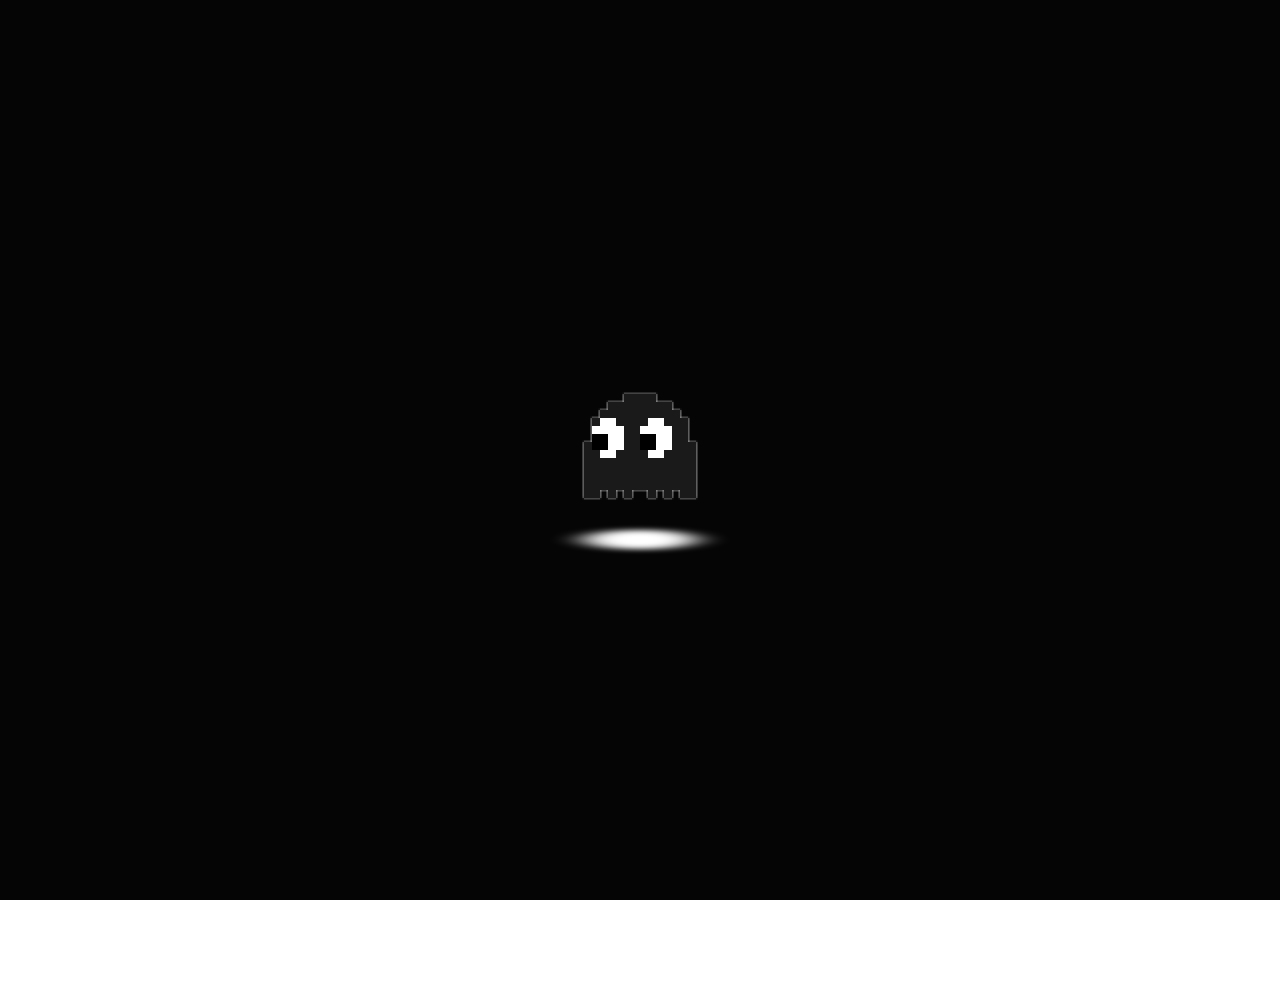
==== index.html @ 2ff41d87 "adding tech stack" ====
<!DOCTYPE html>
<html lang="en">
<head>
    <meta charset="UTF-8">
    <meta name="viewport" content="width=device-width, initial-scale=1.0">
    <title>Mu Zia | Aan Rozy</title>
    <script src="https://cdn.tailwindcss.com"></script>
    <link rel="stylesheet" href="https://cdnjs.cloudflare.com/ajax/libs/font-awesome/6.4.0/css/all.min.css">
    <link rel="stylesheet" href="styles.css" />
</head>
<body class="min-h-screen">
    <!-- Global Background -->
    <div class="global-bg">
        <div class="particles" id="particles"></div>
    </div>

    <!-- Loading Screen -->
    <div class="loading-overlay" id="loading-overlay">
        <div class="loading-content">
            <!-- <div class="loading-circle"></div>
            <div class="loading-circle"></div>
            <div class="loading-circle"></div>
            <div class="loading-logo">EXCUSME??</div> -->
            <!-- From Uiverse.io by BlackisPlay --> 
            <div id="ghost">
                <div id="gray">
                <div id="pupil"></div>
                <div id="pupil1"></div>
                <div id="eye"></div>
                <div id="eye1"></div>
                <div id="top0"></div>
                <div id="top1"></div>
                <div id="top2"></div>
                <div id="top3"></div>
                <div id="top4"></div>
                <div id="st0"></div>
                <div id="st1"></div>
                <div id="st2"></div>
                <div id="st3"></div>
                <div id="st4"></div>
                <div id="st5"></div>
                <div id="an1"></div>
                <div id="an2"></div>
                <div id="an3"></div>
                <div id="an4"></div>
                <div id="an5"></div>
                <div id="an6"></div>
                <div id="an7"></div>
                <div id="an8"></div>
                <div id="an9"></div>
                <div id="an10"></div>
                <div id="an11"></div>
                <div id="an12"></div>
                <div id="an13"></div>
                <div id="an14"></div>
                <div id="an15"></div>
                <div id="an16"></div>
                <div id="an17"></div>
                <div id="an18"></div>
                </div>
                <div id="shadow"></div>
            </div>  
        </div>
    </div>

    <!-- Navigation -->
    <nav class="fixed w-full z-50 bg-black/80 backdrop-blur-sm border-b border-white/10">
        <div class="container mx-auto px-6 py-4 flex justify-between items-center">
            <a href="#" class="text-2xl font-bold logo-gradient">MU<span class="text-white/70">ZIA</span></a>
            <div class="hidden md:flex space-x-8">
                <a href="#" class="nav-link" data-section="home">Home</a>
                <a href="#" class="nav-link" data-section="about">About</a>
                <a href="#" class="nav-link" data-section="projects">Projects</a>
                <a href="#" class="nav-link" data-section="contact">Contact</a>
            </div>
            <button class="md:hidden focus:outline-none text-white" id="mobile-menu-button">
                <i class="fas fa-bars text-xl"></i>
            </button>
        </div>
        <!-- Mobile menu -->
        <div class="md:hidden hidden bg-black/90 w-full py-4 border-b border-white/10" id="mobile-menu">
            <div class="container mx-auto px-6 flex flex-col space-y-4">
                <a href="#" class="nav-link" data-section="home">Home</a>
                <a href="#" class="nav-link" data-section="about">About</a>
                <a href="#" class="nav-link" data-section="projects">Projects</a>
                <a href="#" class="nav-link" data-section="contact">Contact</a>
            </div>
        </div>
    </nav>

    <!-- Scroll indicator -->
    <div class="scroll-indicator hidden md:flex" id="scroll-indicator">
        <div class="scroll-dot active" data-section="home"></div>
        <div class="scroll-dot" data-section="about"></div>
        <div class="scroll-dot" data-section="projects"></div>
        <div class="scroll-dot" data-section="contact"></div>
    </div>

    <!-- Page Container -->
    <div class="page-container" id="page-container">
        <div class="page-wrapper" id="page-wrapper">
            <!-- Home Section -->
            <section id="home" class="py-20 flex items-center justify-center relative overflow-hidden">
                <div class="container mx-auto px-6 z-10">
                    <div class="glow-border glow-card max-w-3xl mx-auto p-8 md:p-12 bg-black/30 backdrop-blur-sm border border-white/10">
                        <div class="fade-in">
                            <h1 class="text-4xl md:text-6xl font-bold mb-4 text-accent">Hello, I'm <span class="logo-gradient">Muzia</span></h1>
                            <h2 class="text-2xl md:text-3xl text-white/70 mb-6">Fullstack Developer</h2>
                            <p class="text-white/70 mb-8 leading-relaxed">
                                I create minimalist, functional websites with a focus on user experience and clean code. 
                                Let's build something amazing together.
                            </p>
                            <div class="flex flex-col md:flex-row md:items-center gap-4">
                                <div class="flex flex-col sm:flex-row gap-4">
                                    <a href="#" class="px-6 py-3 btn-primary font-medium rounded-full text-center" data-section="projects">
                                        View My Work
                                    </a>
                                    <a href="#" class="px-6 py-3 btn-outline font-medium rounded-full text-center" data-section="contact">
                                        Contact Me
                                    </a>
                                </div>
                                
                                <!-- <div class="flex justify-center md:justify-start gap-4 mt-4 md:mt-0">
                                    <a href="https://github.com/aanrozy" class="p-3 text-white/70 hover:text-accent transition duration-300">
                                        <i class="fab fa-github"></i>
                                    </a>
                                    <a href="https://www.linkedin.com/in/aanrozy/" class="p-3 text-white/70 hover:text-accent transition duration-300">
                                        <i class="fab fa-linkedin-in"></i>
                                    </a>
                                    <a href="https://wa.me/6285155043270" class="p-3 text-white/70 hover:text-accent transition duration-300">
                                        <i class="fab fa-whatsapp"></i>
                                    </a>
                                    <a href="https://www.instagram.com/aanrozy" class="p-3 text-white/70 hover:text-accent transition duration-300">
                                        <i class="fab fa-instagram"></i>
                                    </a>
                                </div> -->
                            </div>
                        </div>
                    </div>
                </div>
                
                <div class="absolute bottom-10 left-1/2 transform -translate-x-1/2 animate-bounce hidden md:flex">
                    <a href="#" class="text-white/70 hover:text-accent transition duration-300" data-section="about">
                        <i class="fas fa-chevron-down text-2xl"></i>
                    </a>
                </div>
            </section>

            <!-- About Section -->
            <section id="about" class="py-20 md:flex items-center justify-center relative overflow-hidden">
                <div class="container mx-auto px-6">
                    <div class="max-w-4xl mx-auto">
                        <h2 class="text-3xl md:text-4xl font-bold mb-12 text-center fade-in text-accent">About <span class="logo-gradient">Me</span></h2>
                        
                        <div class="flex flex-col md:flex-row items-center gap-12">
                            <div class="w-full md:w-1/3 fade-in">
                                <div class="glow-border glow-card p-1">
                                    <img src="https://i.pinimg.com/736x/8d/9d/74/8d9d742d2774a7406a4efe83ac8bd7c8.jpg" 
                                         alt="Profile" class="w-full h-auto rounded-lg grayscale contrast-110 brightness-90">
                                </div>
                            </div>
                            
                            <div class="w-full md:w-2/3 fade-in">
                                <h3 class="text-2xl font-semibold mb-4 text-accent">Who I Am</h3>
                                <p class="text-white/70 mb-6 leading-relaxed">
                                    I'm a passionate fullstack developer with over 5 years of experience creating modern, responsive websites 
                                    and web applications. My journey in tech started when I built my first website at 16, and I've been 
                                    hooked ever since.
                                </p>
                                
                                <div class="mb-6">
                                    <h4 class="text-xl font-medium mb-3 text-accent">Tech Stack & Tools</h4>
                                    <div class="flex flex-wrap gap-2">
                                        <span class="px-3 py-1 bg-black/50 rounded-full text-sm border border-white/10 text-white/80">Next.js</span>
                                        <span class="px-3 py-1 bg-black/50 rounded-full text-sm border border-white/10 text-white/80">Livewire</span>
                                        <span class="px-3 py-1 bg-black/50 rounded-full text-sm border border-white/10 text-white/80">Tailwind</span>
                                        <span class="px-3 py-1 bg-black/50 rounded-full text-sm border border-white/10 text-white/80">Bootstrap</span>
                                        <span class="px-3 py-1 bg-black/50 rounded-full text-sm border border-white/10 text-white/80">Sveltekit</span>

                                        <span class="px-3 py-1 bg-black/50 rounded-full text-sm border border-white/10 text-white/80">Nest.js</span>
                                        <span class="px-3 py-1 bg-black/50 rounded-full text-sm border border-white/10 text-white/80">Express.js</span>
                                        <span class="px-3 py-1 bg-black/50 rounded-full text-sm border border-white/10 text-white/80">Laravel</span>
                                        <span class="px-3 py-1 bg-black/50 rounded-full text-sm border border-white/10 text-white/80">Strapi</span>
                                        <span class="px-3 py-1 bg-black/50 rounded-full text-sm border border-white/10 text-white/80">Svelte</span>

                                        <span class="px-3 py-1 bg-black/50 rounded-full text-sm border border-white/10 text-white/80">MongoDB</span>
                                        <span class="px-3 py-1 bg-black/50 rounded-full text-sm border border-white/10 text-white/80">PostgreSQL</span>
                                        <span class="px-3 py-1 bg-black/50 rounded-full text-sm border border-white/10 text-white/80">MySQL</span>
                                        <span class="px-3 py-1 bg-black/50 rounded-full text-sm border border-white/10 text-white/80">Redis</span>

                                        <span class="px-3 py-1 bg-black/50 rounded-full text-sm border border-white/10 text-white/80">Docker</span>

                                        <span class="px-3 py-1 bg-black/50 rounded-full text-sm border border-white/10 text-white/80">HiveMQ</span>
                                        <span class="px-3 py-1 bg-black/50 rounded-full text-sm border border-white/10 text-white/80">Mosquitto</span>
                                        <span class="px-3 py-1 bg-black/50 rounded-full text-sm border border-white/10 text-white/80">Socket.IO</span>

                                        <span class="px-3 py-1 bg-black/50 rounded-full text-sm border border-white/10 text-white/80">Postman</span>
                                        <span class="px-3 py-1 bg-black/50 rounded-full text-sm border border-white/10 text-white/80">Swagger</span>

                                        <span class="px-3 py-1 bg-black/50 rounded-full text-sm border border-white/10 text-white/80">WordPress</span>
                                    </div>
                                </div>
                                
                                <div>
                                    <h4 class="text-xl font-medium mb-3 text-accent">My Approach</h4>
                                    <p class="text-white/70 leading-relaxed">
                                        I believe in clean, semantic code and thoughtful design. Every project is an opportunity 
                                        to solve problems creatively while delivering exceptional user experiences. I'm constantly 
                                        learning and adapting to new technologies to stay at the forefront of web development.
                                    </p>
                                </div>
                            </div>
                        </div>
                    </div>
                </div>
                <div class="absolute bottom-10 left-1/2 transform -translate-x-1/2 animate-bounce hidden md:flex">
                    <a href="#" class="text-white/70 hover:text-accent transition duration-300" data-section="projects">
                        <i class="fas fa-chevron-down text-2xl"></i>
                    </a>
                </div>
            </section>

            <!-- Projects Section -->
            <section id="projects" class="py-20 md:flex items-center justify-center relative overflow-hidden">
                <div class="container mx-auto px-6">
                    <h2 class="text-3xl md:text-4xl font-bold mb-4 text-center fade-in text-accent">My <span class="logo-gradient">Projects</span></h2>
                    <p class="text-white/70 max-w-2xl mx-auto mb-12 text-center fade-in">
                        Here are some of my recent works. Each project was carefully crafted to solve specific problems 
                        while maintaining minimalist design and excellent performance.
                    </p>
                    
                    <div class="grid grid-cols-1 md:grid-cols-2 lg:grid-cols-3 gap-8">
                        <!-- Project 1 -->
                        <div class="fade-in project-card">
                            <div class="glow-border glow-card h-full bg-black/50 rounded-xl overflow-hidden border border-white/10">
                                <div class="p-6">
                                    <div class="flex justify-between items-start mb-4">
                                        <div>
                                            <h3 class="text-xl font-semibold mb-1 text-accent">LMS Boarding Scholl </h3>
                                            <span class="text-white/70 text-sm">Next.js, Nest.js, MongoDB</span>
                                        </div>
                                        <div class="text-white/70 hover:text-accent transition duration-300">
                                            <i class="fas fa-external-link-alt"></i>
                                        </div>
                                    </div>
                                    <p class="text-white/70 mb-4">
                                        An online learning system for boarding schools with features like course management, product checkout, and secure student transactions.
                                    </p>
                                    <div class="flex flex-wrap gap-2">
                                        <span class="px-2 py-1 bg-black/50 rounded-full text-xs border border-white/10 text-white/70">Next.js</span>
                                        <span class="px-2 py-1 bg-black/50 rounded-full text-xs border border-white/10 text-white/70">Nest.js</span>
                                        <span class="px-2 py-1 bg-black/50 rounded-full text-xs border border-white/10 text-white/70">MongoDB</span>
                                        <span class="px-2 py-1 bg-black/50 rounded-full text-xs border border-white/10 text-white/70">Xendit</span>
                                    </div>
                                </div>
                            </div>
                        </div>
                        
                        <!-- Project 2 -->
                        <div class="fade-in project-card" onclick="window.open('https://araclips.vercel.app', '_blank')">
                            <div class="glow-border glow-card h-full bg-black/50 rounded-xl overflow-hidden border border-white/10">
                                <div class="p-6">
                                    <div class="flex justify-between items-start mb-4">
                                        <div>
                                            <h3 class="text-xl font-semibold mb-1 text-accent">Short Video App</h3>
                                            <span class="text-white/70 text-sm">Next.js, Nest.js</span>
                                        </div>
                                        <div class="text-white/70 hover:text-accent transition duration-300">
                                            <i class="fas fa-external-link-alt"></i>
                                        </div>
                                    </div>
                                    <p class="text-white/70 mb-4">
                                        A short video platform similar to TikTok where users can upload, explore, and engage with creative vertical videos in a social feed.
                                    </p>
                                    <div class="flex flex-wrap gap-2">
                                        <span class="px-2 py-1 bg-black/50 rounded-full text-xs border border-white/10 text-white/70">Next.js</span>
                                        <span class="px-2 py-1 bg-black/50 rounded-full text-xs border border-white/10 text-white/70">Nest.js</span>
                                        <span class="px-2 py-1 bg-black/50 rounded-full text-xs border border-white/10 text-white/70">MongoDB</span>
                                        <span class="px-2 py-1 bg-black/50 rounded-full text-xs border border-white/10 text-white/70">Postgre</span>
                                        <span class="px-2 py-1 bg-black/50 rounded-full text-xs border border-white/10 text-white/70">Cloudinary</span>
                                    </div>
                                </div>
                            </div>
                        </div>
                        
                        <!-- Project 3 -->
                        <div class="fade-in project-card">
                            <div class="glow-border glow-card h-full bg-black/50 rounded-xl overflow-hidden border border-white/10">
                                <div class="p-6">
                                    <div class="flex justify-between items-start mb-4">
                                        <div>
                                            <h3 class="text-xl font-semibold mb-1 text-accent">LMS Malang University</h3>
                                            <span class="text-white/70 text-sm">MERN STACK</span>
                                        </div>
                                        <div class="text-white/70 hover:text-accent transition duration-300">
                                            <i class="fas fa-external-link-alt"></i>
                                        </div>
                                    </div>
                                    <p class="text-white/70 mb-4">
                                        An academic productivity tool for universities with real-time task tracking, project categorization, and collaboration features.
                                    </p>
                                    <div class="flex flex-wrap gap-2">
                                        <span class="px-2 py-1 bg-black/50 rounded-full text-xs border border-white/10 text-white/70">React</span>
                                        <span class="px-2 py-1 bg-black/50 rounded-full text-xs border border-white/10 text-white/70">Express</span>
                                        <span class="px-2 py-1 bg-black/50 rounded-full text-xs border border-white/10 text-white/70">MongoDB</span>
                                        <span class="px-2 py-1 bg-black/50 rounded-full text-xs border border-white/10 text-white/70">Node.js</span>
                                    </div>
                                </div>
                            </div>
                        </div>
                        
                        <!-- Project 4 -->
                        <div class="fade-in project-card" onclick="window.open('https://aranet.vercel.app', '_blank')">
                            <div class="glow-border glow-card h-full bg-black/50 rounded-xl overflow-hidden border border-white/10">
                                <div class="p-6">
                                    <div class="flex justify-between items-start mb-4">
                                        <div>
                                            <h3 class="text-xl font-semibold mb-1 text-accent">Anonymous Chatroom</h3>
                                            <span class="text-white/70 text-sm">Next.js, Express</span>
                                        </div>
                                        <div class="text-white/70 hover:text-accent transition duration-300">
                                            <i class="fas fa-external-link-alt"></i>
                                        </div>
                                    </div>
                                    <p class="text-white/70 mb-4">
                                        A simple chat app where users can join topic-based group chats anonymously, enabling open and real-time discussions with no accounts.
                                    </p>
                                    <div class="flex flex-wrap gap-2">
                                        <span class="px-2 py-1 bg-black/50 rounded-full text-xs border border-white/10 text-white/70">Next.js</span>
                                        <span class="px-2 py-1 bg-black/50 rounded-full text-xs border border-white/10 text-white/70">Express</span>
                                        <span class="px-2 py-1 bg-black/50 rounded-full text-xs border border-white/10 text-white/70">Redis</span>
                                        <span class="px-2 py-1 bg-black/50 rounded-full text-xs border border-white/10 text-white/70">Socket.io</span>
                                    </div>
                                </div>
                            </div>
                        </div>
                        
                        <!-- Project 5 -->
                        <div class="fade-in project-card" onclick="window.open('https://caravanhua.vercel.app/comic', '_blank')">
                            <div class="glow-border glow-card h-full bg-black/50 rounded-xl overflow-hidden border border-white/10">
                                <div class="p-6">
                                    <div class="flex justify-between items-start mb-4">
                                        <div>
                                            <h3 class="text-xl font-semibold mb-1 text-accent">Comic & Novel Reader</h3>
                                            <span class="text-white/70 text-sm">Next.js, Strapi</span>
                                        </div>
                                        <div class="text-white/70 hover:text-accent transition duration-300">
                                            <i class="fas fa-external-link-alt"></i>
                                        </div>
                                    </div>
                                    <p class="text-white/70 mb-4">
                                        A digital reading app for manga and novels with features like bookmarking, genre browsing, and seamless reading progress sync.
                                    </p>
                                    <div class="flex flex-wrap gap-2">
                                        <span class="px-2 py-1 bg-black/50 rounded-full text-xs border border-white/10 text-white/70">Next.js</span>
                                        <span class="px-2 py-1 bg-black/50 rounded-full text-xs border border-white/10 text-white/70">Strapi</span>
                                        <span class="px-2 py-1 bg-black/50 rounded-full text-xs border border-white/10 text-white/70">Postgre</span>
                                    </div>
                                </div>
                            </div>
                        </div>
                        
                        <!-- Project 6 -->
                        <div class="fade-in project-card" onclick="window.open('https://play.google.com/store/apps/details?id=com.zonamediagroup.zonamahasiswa&hl=id', '_blank')">
                            <div class="glow-border glow-card h-full bg-black/50 rounded-xl overflow-hidden border border-white/10">
                                <div class="p-6">
                                    <div class="flex justify-between items-start mb-4">
                                        <div>
                                            <h3 class="text-xl font-semibold mb-1 text-accent">News & Social Media App</h3>
                                            <span class="text-white/70 text-sm">Flutter, Laravel</span>
                                        </div>
                                        <div class="text-white/70 hover:text-accent transition duration-300">
                                            <i class="fas fa-external-link-alt"></i>
                                        </div>
                                    </div>
                                    <p class="text-white/70 mb-4">
                                        A mobile app that combines news articles and social media, letting users read, share posts, follow others, and interact in a feed.
                                    </p>
                                    <div class="flex flex-wrap gap-2">
                                        <span class="px-2 py-1 bg-black/50 rounded-full text-xs border border-white/10 text-white/70">Flutter</span>
                                        <span class="px-2 py-1 bg-black/50 rounded-full text-xs border border-white/10 text-white/70">Laravel</span>
                                        <span class="px-2 py-1 bg-black/50 rounded-full text-xs border border-white/10 text-white/70">Liverwire</span>
                                        <span class="px-2 py-1 bg-black/50 rounded-full text-xs border border-white/10 text-white/70">MySql</span>
                                    </div>
                                </div>
                            </div>
                        </div>
                    </div>
                </div>
                <div class="absolute bottom-10 left-1/2 transform -translate-x-1/2 animate-bounce hidden md:flex">
                    <a href="#" class="text-white/70 hover:text-accent transition duration-300" data-section="contact">
                        <i class="fas fa-chevron-down text-2xl"></i>
                    </a>
                </div>
            </section>

            <!-- Contact Section -->
            <section id="contact" class="py-20 md:flex items-center justify-center relative overflow-hidden">
                <div class="container mx-auto px-6">
                    <div class="max-w-4xl mx-auto">
                        <h2 class="text-3xl md:text-4xl font-bold mb-4 text-center fade-in text-accent">Get In <span class="logo-gradient">Touch</span></h2>
                        <p class="text-white/70 max-w-2xl mx-auto mb-12 text-center fade-in">
                            Have a project in mind or want to discuss potential opportunities? 
                            Feel free to reach out—I'd love to hear from you!
                        </p>
                        
                        <div class="flex flex-col md:flex-row gap-12">
                            <div class="w-full md:w-1/2 fade-in">
                                <div class="glow-border glow-card p-8 bg-black/50 rounded-lg border border-white/10">
                                    <h3 class="text-xl font-semibold mb-6 text-accent">Contact Information</h3>
                                    
                                    <div class="space-y-6">
                                        <div class="flex items-start">
                                            <div class="text-white/70 mr-4 mt-1 hover:text-accent transition duration-300">
                                                <i class="fas fa-envelope"></i>
                                            </div>
                                            <div>
                                                <h4 class="font-medium text-accent">Email</h4>
                                                <p class="text-white/70">aanrozy@gmail.com</p>
                                            </div>
                                        </div>
                                        
                                        <div class="flex items-start">
                                            <div class="text-white/70 mr-4 mt-1 hover:text-accent transition duration-300">
                                                <i class="fas fa-phone-alt"></i>
                                            </div>
                                            <div>
                                                <h4 class="font-medium text-accent">Phone</h4>
                                                <p class="text-white/70">+62 851 5504 3270</p>
                                            </div>
                                        </div>
                                        
                                        <div class="flex items-start">
                                            <div class="text-white/70 mr-4 mt-1 hover:text-accent transition duration-300">
                                                <i class="fas fa-map-marker-alt"></i>
                                            </div>
                                            <div>
                                                <h4 class="font-medium text-accent">Base</h4>
                                                <p class="text-white/70">Malang</p>
                                            </div>
                                        </div>
                                    </div>
                                    
                                    <div class="mt-8">
                                        <h4 class="font-medium text-accent mb-4">Follow Me</h4>
                                        <div class="flex space-x-4">
                                            <a href="https://github.com/aanrozy" class="text-white/70 hover:text-accent transition duration-300">
                                                <i class="fab fa-github text-xl"></i>
                                            </a>
                                            <a href="https://www.linkedin.com/in/aanrozy/" class="text-white/70 hover:text-accent transition duration-300">
                                                <i class="fab fa-linkedin-in text-xl"></i>
                                            </a>
                                            <a href="https://wa.me/6285155043270" class="text-white/70 hover:text-accent transition duration-300">
                                                <i class="fab fa-whatsapp text-xl"></i>
                                            </a>
                                            <a href="https://www.instagram.com/aanrozy" class="text-white/70 hover:text-accent transition duration-300">
                                                <i class="fab fa-instagram text-xl"></i>
                                            </a>
                                        </div>
                                    </div>
                                </div>
                            </div>
                            
                            <div class="w-full md:w-1/2 fade-in">
                                <div class="glow-border glow-card p-8 bg-black/50 rounded-lg border border-white/10">
                                    <h3 class="text-xl font-semibold mb-6 text-accent">Send Me a Message</h3>
                                    
                                    <form>                                        
                                        <div class="mb-6">
                                            <input type="text" id="subject" class="w-full px-4 py-3 contact-input rounded-lg focus:outline-none" placeholder="Subject">
                                        </div>
                                        
                                        <div class="mb-6">
                                            <textarea id="message" rows="5" class="w-full px-4 py-3 contact-input rounded-lg focus:outline-none" placeholder="Your Message"></textarea>
                                        </div>
                                        
                                        <button type="submit" class="w-full px-6 py-3 btn-primary font-medium rounded-lg">
                                            Send Message
                                        </button>
                                    </form>
                                </div>
                            </div>
                        </div>
                    </div>
                </div>
            </section>
        </div>
    </div>
    <script src="scripts.js" defer></script>
</body>
</html>
---- styles.css ----
@import url('https://fonts.googleapis.com/css2?family=Inter:wght@300;400;500;600;700&display=swap');

:root {
    --bg-dark: #050505;
    --bg-darker: #030303;
    --accent-white: rgba(255, 255, 255, 0.95);
    --accent-glow: rgba(255, 255, 255, 0.5);
    --glow-color: rgba(255, 255, 255, 0.8);
}

/* Global Background */
.global-bg {
    position: fixed;
    top: 0;
    left: 0;
    width: 100%;
    height: 100%;
    z-index: -1;
    background: var(--bg-dark);
    overflow: hidden;
}

/* Particle Background */
.particles {
    position: absolute;
    top: 0;
    left: 0;
    width: 100%;
    height: 100%;
    background: radial-gradient(circle at 50% 50%, 
        rgba(255, 255, 255, 0.03) 0%, 
        transparent 70%);
}

.particle {
    position: absolute;
    background-color: rgba(255, 255, 255, 0.35);
    border-radius: 50%;
    pointer-events: none;
}

body {
    font-family: 'Inter', sans-serif;
    color: #e5e5e5;
    background-color: transparent;
    overflow: hidden;
    height: 100vh;
}

.page-container {
    position: relative;
    width: 100%;
    height: 100vh;
    overflow: hidden;
}

.page-wrapper {
    position: absolute;
    top: 0;
    left: 0;
    width: 100%;
    height: 100%;
    transition: transform 0.7s cubic-bezier(0.645, 0.045, 0.355, 1);
}

section {
    width: 100%;
    height: 100vh;
    position: relative;
    overflow-y: auto;
    padding-top: 80px;
    box-sizing: border-box;
}

/* Ultra bright white accents */
.text-accent {
    color: var(--accent-white);
}

.border-accent {
    border-color: var(--accent-white);
}

/* Glowing card effect */
.glow-card {
    position: relative;
    border-radius: 0.75rem;
    overflow: hidden;
    background: rgba(15, 15, 15, 0.7);
    transition: all 0.3s ease;
}

.glow-card:hover {
    box-shadow: 0 0 15px 5px rgba(255, 255, 255, 0.1);
}

.glow-card::before {
    content: '';
    position: absolute;
    top: 0;
    left: 0;
    right: 0;
    bottom: 0;
    border-radius: 0.75rem;
    padding: 1px;
    background: linear-gradient(135deg, 
        rgba(255, 255, 255, 0) 0%, 
        var(--accent-glow) 50%, 
        rgba(255, 255, 255, 0) 100%);
    -webkit-mask: 
        linear-gradient(#fff 0 0) content-box, 
        linear-gradient(#fff 0 0);
    -webkit-mask-composite: xor;
    mask-composite: exclude;
    z-index: -1;
    opacity: 0;
    transition: opacity 0.3s ease;
}

.glow-card:hover::before {
    opacity: 1;
}

/* Section divider */
.divider {
    width: 100%;
    height: 1px;
    background: linear-gradient(90deg, 
        rgba(255, 255, 255, 0) 0%, 
        rgba(255, 255, 255, 0.3) 50%, 
        rgba(255, 255, 255, 0) 100%);
    margin: 4rem 0;
}

/* Navigation */
.nav-link {
    position: relative;
    color: rgba(255, 255, 255, 0.7);
    transition: color 0.3s ease;
}

.nav-link:hover {
    color: var(--accent-white);
}

.nav-link::after {
    content: '';
    position: absolute;
    bottom: -5px;
    left: 0;
    width: 0;
    height: 1px;
    background-color: var(--accent-white);
    transition: width 0.3s ease;
}

.nav-link:hover::after {
    width: 100%;
}

/* Buttons */
.btn-primary {
    background-color: var(--accent-white);
    color: var(--bg-dark);
    transition: all 0.3s ease;
    font-weight: 500;
}

.btn-primary:hover {
    transform: translateY(-2px);
    box-shadow: 0 5px 15px rgba(255, 255, 255, 0.2);
}

.btn-outline {
    border: 1px solid var(--accent-white);
    color: var(--accent-white);
    transition: all 0.3s ease;
}

.btn-outline:hover {
    background-color: rgba(255, 255, 255, 0.1);
    transform: translateY(-2px);
}

/* Custom scrollbar */
::-webkit-scrollbar {
    width: 6px;
}

::-webkit-scrollbar-track {
    background: var(--bg-darker);
}

::-webkit-scrollbar-thumb {
    background: rgba(255, 255, 255, 0.4);
    border-radius: 3px;
}

::-webkit-scrollbar-thumb:hover {
    background: rgba(255, 255, 255, 0.6);
}

/* Hero background */
.hero-bg {
    position: relative;
    overflow: hidden;
}

/* Fade-in animation */
.fade-in {
    opacity: 0;
    transform: translateY(20px);
    transition: opacity 0.6s ease-out, transform 0.6s ease-out;
}

.fade-in.visible {
    opacity: 1;
    transform: translateY(0);
}

/* Project card hover effect */
.project-card {
    transition: transform 0.3s ease;
}

.project-card:hover {
    transform: translateY(-5px);
}

/* Contact form input styling */
.contact-input {
    background-color: rgba(255, 255, 255, 0.03);
    border: 1px solid rgba(255, 255, 255, 0.1);
    transition: all 0.3s ease;
    color: var(--accent-white);
}

.contact-input:focus {
    outline: none;
    border-color: rgba(255, 255, 255, 0.3);
    background-color: rgba(255, 255, 255, 0.05);
}

/* Logo text gradient */
.logo-gradient {
    background: linear-gradient(90deg, #fff, #aaa);
    -webkit-background-clip: text;
    background-clip: text;
    color: transparent;
}

/* Glow Border Loading Animation */
.glow-border {
    position: relative;
    border-radius: 0.75rem;
    overflow: hidden;
}

.glow-border::before {
    content: '';
    position: absolute;
    top: 0;
    left: 0;
    right: 0;
    bottom: 0;
    border-radius: 0.75rem;
    padding: 2px;
    background: linear-gradient(
        90deg,
        transparent,
        var(--glow-color),
        transparent
    );
    background-size: 200% 100%;
    animation: glowMove 2s linear infinite;
    -webkit-mask: 
        linear-gradient(#fff 0 0) content-box, 
        linear-gradient(#fff 0 0);
    -webkit-mask-composite: xor;
    mask-composite: exclude;
    z-index: -1;
}

@keyframes glowMove {
    0% {
        background-position: 100% 0;
    }
    100% {
        background-position: -100% 0;
    }
}

/* Scroll indicator */
.scroll-indicator {
    position: fixed;
    right: 30px;
    top: 50%;
    transform: translateY(-50%);
    z-index: 100;
    display: flex;
    flex-direction: column;
    align-items: center;
    gap: 10px;
}

.scroll-dot {
    width: 10px;
    height: 10px;
    border-radius: 50%;
    background-color: rgba(255, 255, 255, 0.3);
    transition: all 0.3s ease;
    cursor: pointer;
}

.scroll-dot.active {
    background-color: var(--accent-white);
    transform: scale(1.3);
}

/* Loading overlay */
.loading-overlay {
    position: fixed;
    top: 0;
    left: 0;
    width: 100%;
    height: 100%;
    background-color: var(--bg-dark);
    display: flex;
    flex-direction: column;
    justify-content: center;
    align-items: center;
    z-index: 9999;
    transition: opacity 0.5s ease-out;
}

.loading-content {
    width: 200px;
    height: 200px;
    position: relative;
    display: flex;
    justify-content: center;
    align-items: center;
}

.loading-logo {
    font-size: 2rem;
    font-weight: bold;
    background: linear-gradient(90deg, #fff, #aaa);
    -webkit-background-clip: text;
    background-clip: text;
    color: transparent;
}

.loading-circle {
    position: absolute;
    width: 100%;
    height: 100%;
    border-radius: 50%;
    border: 2px solid transparent;
    border-top-color: var(--glow-color);
    animation: spin 1.5s linear infinite;
}

.loading-circle:nth-child(2) {
    width: 80%;
    height: 80%;
    border-top-color: rgba(255, 255, 255, 0.6);
    animation: spinReverse 2s linear infinite;
}

.loading-circle:nth-child(3) {
    width: 60%;
    height: 60%;
    border-top-color: rgba(255, 255, 255, 0.4);
    animation: spin 2.5s linear infinite;
}

@keyframes spin {
    0% { transform: rotate(0deg); }
    100% { transform: rotate(360deg); }
}

@keyframes spinReverse {
    0% { transform: rotate(0deg); }
    100% { transform: rotate(-360deg); }
}

/* From Uiverse.io by BlackisPlay */ 
#ghost {
    position: relative;
    scale: 0.8;
  }
  
  #gray {
    animation: upNDown infinite 0.5s;
    position: relative;
    width: 140px;
    height: 140px;
    display: grid;
    grid-template-columns: repeat(14, 1fr);
    grid-template-rows: repeat(14, 1fr);
    grid-column-gap: 0px;
    grid-row-gap: 0px;
    grid-template-areas:
      "a1  a2  a3  a4  a5  top0  top0  top0  top0  a10 a11 a12 a13 a14"
      "b1  b2  b3  top1 top1 top1 top1 top1 top1 top1 top1 b12 b13 b14"
      "c1 c2 top2 top2 top2 top2 top2 top2 top2 top2 top2 top2 c13 c14"
      "d1 top3 top3 top3 top3 top3 top3 top3 top3 top3 top3 top3 top3 d14"
      "e1 top3 top3 top3 top3 top3 top3 top3 top3 top3 top3 top3 top3 e14"
      "f1 top3 top3 top3 top3 top3 top3 top3 top3 top3 top3 top3 top3 f14"
      "top4 top4 top4 top4 top4 top4 top4 top4 top4 top4 top4 top4 top4 top4"
      "top4 top4 top4 top4 top4 top4 top4 top4 top4 top4 top4 top4 top4 top4"
      "top4 top4 top4 top4 top4 top4 top4 top4 top4 top4 top4 top4 top4 top4"
      "top4 top4 top4 top4 top4 top4 top4 top4 top4 top4 top4 top4 top4 top4"
      "top4 top4 top4 top4 top4 top4 top4 top4 top4 top4 top4 top4 top4 top4"
      "top4 top4 top4 top4 top4 top4 top4 top4 top4 top4 top4 top4 top4 top4"
      "st0 st0 an4 st1 an7 st2 an10 an10 st3 an13 st4 an16 st5 st5"
      "an1 an2 an3 an5 an6 an8 an9 an9 an11 an12 an14 an15 an17 an18";
      filter: drop-shadow(2px 0 rgba(255, 255, 255, 0.25))
        drop-shadow(-2px 0 rgba(255, 255, 255, 0.25))
        drop-shadow(0 2px rgba(255, 255, 255, 0.25))
        drop-shadow(0 -2px rgba(255, 255, 255, 0.25));
  }
  
  @keyframes upNDown {
    0%,
    49% {
      transform: translateY(0px);
    }
    50%,
    100% {
      transform: translateY(-10px);
    }
  }
  
  #top0,
  #top1,
  #top2,
  #top3,
  #top4,
  #st0,
  #st1,
  #st2,
  #st3,
  #st4,
  #st5 {
    background-color: rgb(26, 26, 26);
  }
  
  #top0 {
    grid-area: top0;
  }
  
  #top1 {
    grid-area: top1;
  }
  
  #top2 {
    grid-area: top2;
  }
  
  #top3 {
    grid-area: top3;
  }
  
  #top4 {
    grid-area: top4;
  }
  
  #st0 {
    grid-area: st0;
  }
  
  #st1 {
    grid-area: st1;
  }
  
  #st2 {
    grid-area: st2;
  }
  
  #st3 {
    grid-area: st3;
  }
  
  #st4 {
    grid-area: st4;
  }
  
  #st5 {
    grid-area: st5;
  }
  
  #an1 {
    grid-area: an1;
    animation: flicker0 infinite 0.5s;
  }
  
  #an18 {
    grid-area: an18;
    animation: flicker0 infinite 0.5s;
  }
  
  #an2 {
    grid-area: an2;
    animation: flicker1 infinite 0.5s;
  }
  
  #an17 {
    grid-area: an17;
    animation: flicker1 infinite 0.5s;
  }
  
  #an3 {
    grid-area: an3;
    animation: flicker1 infinite 0.5s;
  }
  
  #an16 {
    grid-area: an16;
    animation: flicker1 infinite 0.5s;
  }
  
  #an4 {
    grid-area: an4;
    animation: flicker1 infinite 0.5s;
  }
  
  #an15 {
    grid-area: an15;
    animation: flicker1 infinite 0.5s;
  }
  
  #an6 {
    grid-area: an6;
    animation: flicker0 infinite 0.5s;
  }
  
  #an12 {
    grid-area: an12;
    animation: flicker0 infinite 0.5s;
  }
  
  #an7 {
    grid-area: an7;
    animation: flicker0 infinite 0.5s;
  }
  
  #an13 {
    grid-area: an13;
    animation: flicker0 infinite 0.5s;
  }
  
  #an9 {
    grid-area: an9;
    animation: flicker1 infinite 0.5s;
  }
  
  #an10 {
    grid-area: an10;
    animation: flicker1 infinite 0.5s;
  }
  
  #an8 {
    grid-area: an8;
    animation: flicker0 infinite 0.5s;
  }
  
  #an11 {
    grid-area: an11;
    animation: flicker0 infinite 0.5s;
  }
  
  @keyframes flicker0 {
    0%,
    49% {
      background-color: rgb(26, 26, 26);
    }
    50%,
    100% {
      background-color: transparent;
    }
  }
  
  @keyframes flicker1 {
    0%,
    49% {
      background-color: transparent;
    }
    50%,
    100% {
      background-color: rgb(26, 26, 26);
    }
  }
  
  #eye {
    width: 40px;
    height: 50px;
    position: absolute;
    top: 30px;
    left: 10px;
  }
  
  #eye::before {
    content: "";
    background-color: white;
    width: 20px;
    height: 50px;
    transform: translateX(10px);
    display: block;
    position: absolute;
  }
  
  #eye::after {
    content: "";
    background-color: white;
    width: 40px;
    height: 30px;
    transform: translateY(10px);
    display: block;
    position: absolute;
  }
  
  #eye1 {
    width: 40px;
    height: 50px;
    position: absolute;
    top: 30px;
    right: 30px;
  }
  
  #eye1::before {
    content: "";
    background-color: white;
    width: 20px;
    height: 50px;
    transform: translateX(10px);
    display: block;
    position: absolute;
  }
  
  #eye1::after {
    content: "";
    background-color: white;
    width: 40px;
    height: 30px;
    transform: translateY(10px);
    display: block;
    position: absolute;
  }
  
  #pupil {
    width: 20px;
    height: 20px;
    background-color: black;
    position: absolute;
    top: 50px;
    left: 10px;
    z-index: 1;
    animation: eyesMovement infinite 3s;
  }
  
  #pupil1 {
    width: 20px;
    height: 20px;
    background-color: black;
    position: absolute;
    top: 50px;
    right: 50px;
    z-index: 1;
    animation: eyesMovement infinite 3s;
  }
  
  @keyframes eyesMovement {
    0%,
    49% {
      transform: translateX(0px);
    }
    50%,
    99% {
      transform: translateX(10px);
    }
    100% {
      transform: translateX(0px);
    }
  }
  
  #shadow {
    background-color: white;
    width: 140px;
    height: 140px;
    position: absolute;
    border-radius: 50%;
    transform: rotateX(80deg);
    filter: blur(20px);
    top: 80%;
    animation: shadowMovement infinite 0.5s;
  }
  
  @keyframes shadowMovement {
    0%,
    49% {
      opacity: 0.5;
    }
    50%,
    100% {
      opacity: 0.2;
    }
  }
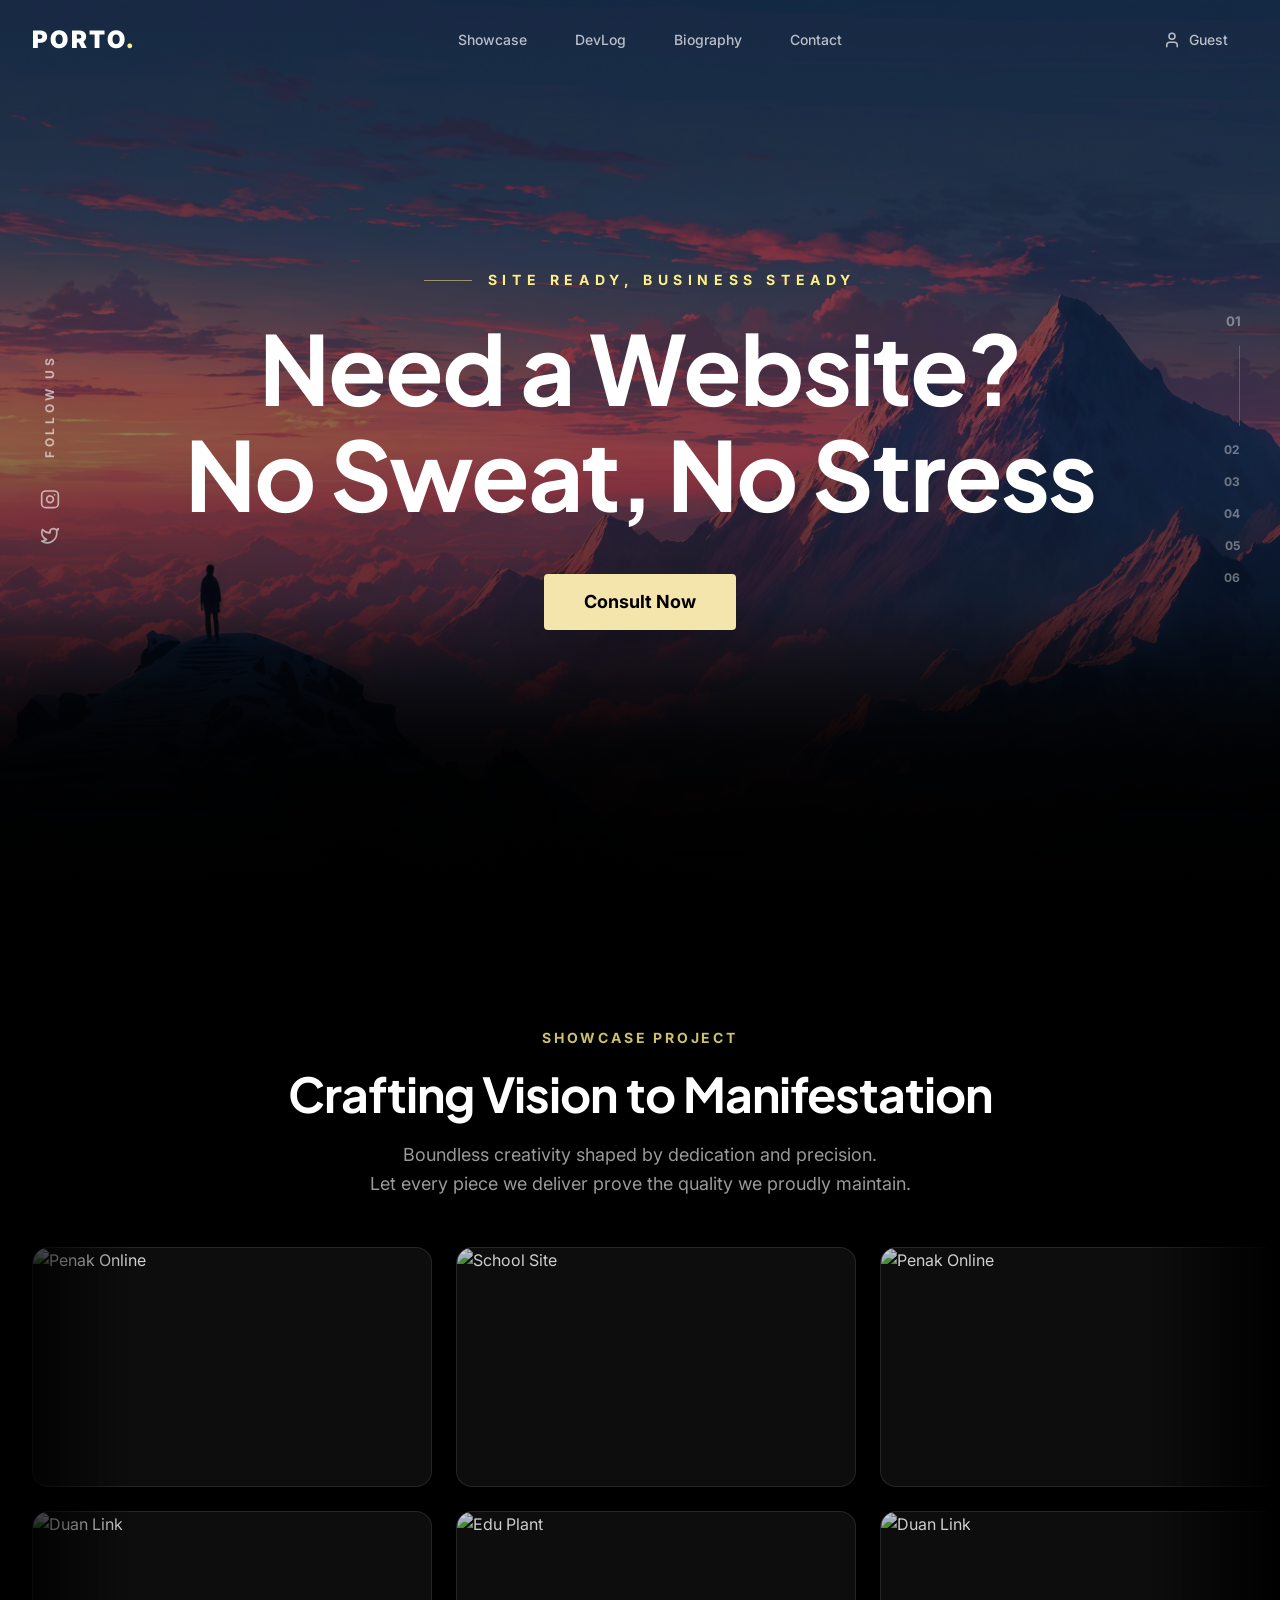
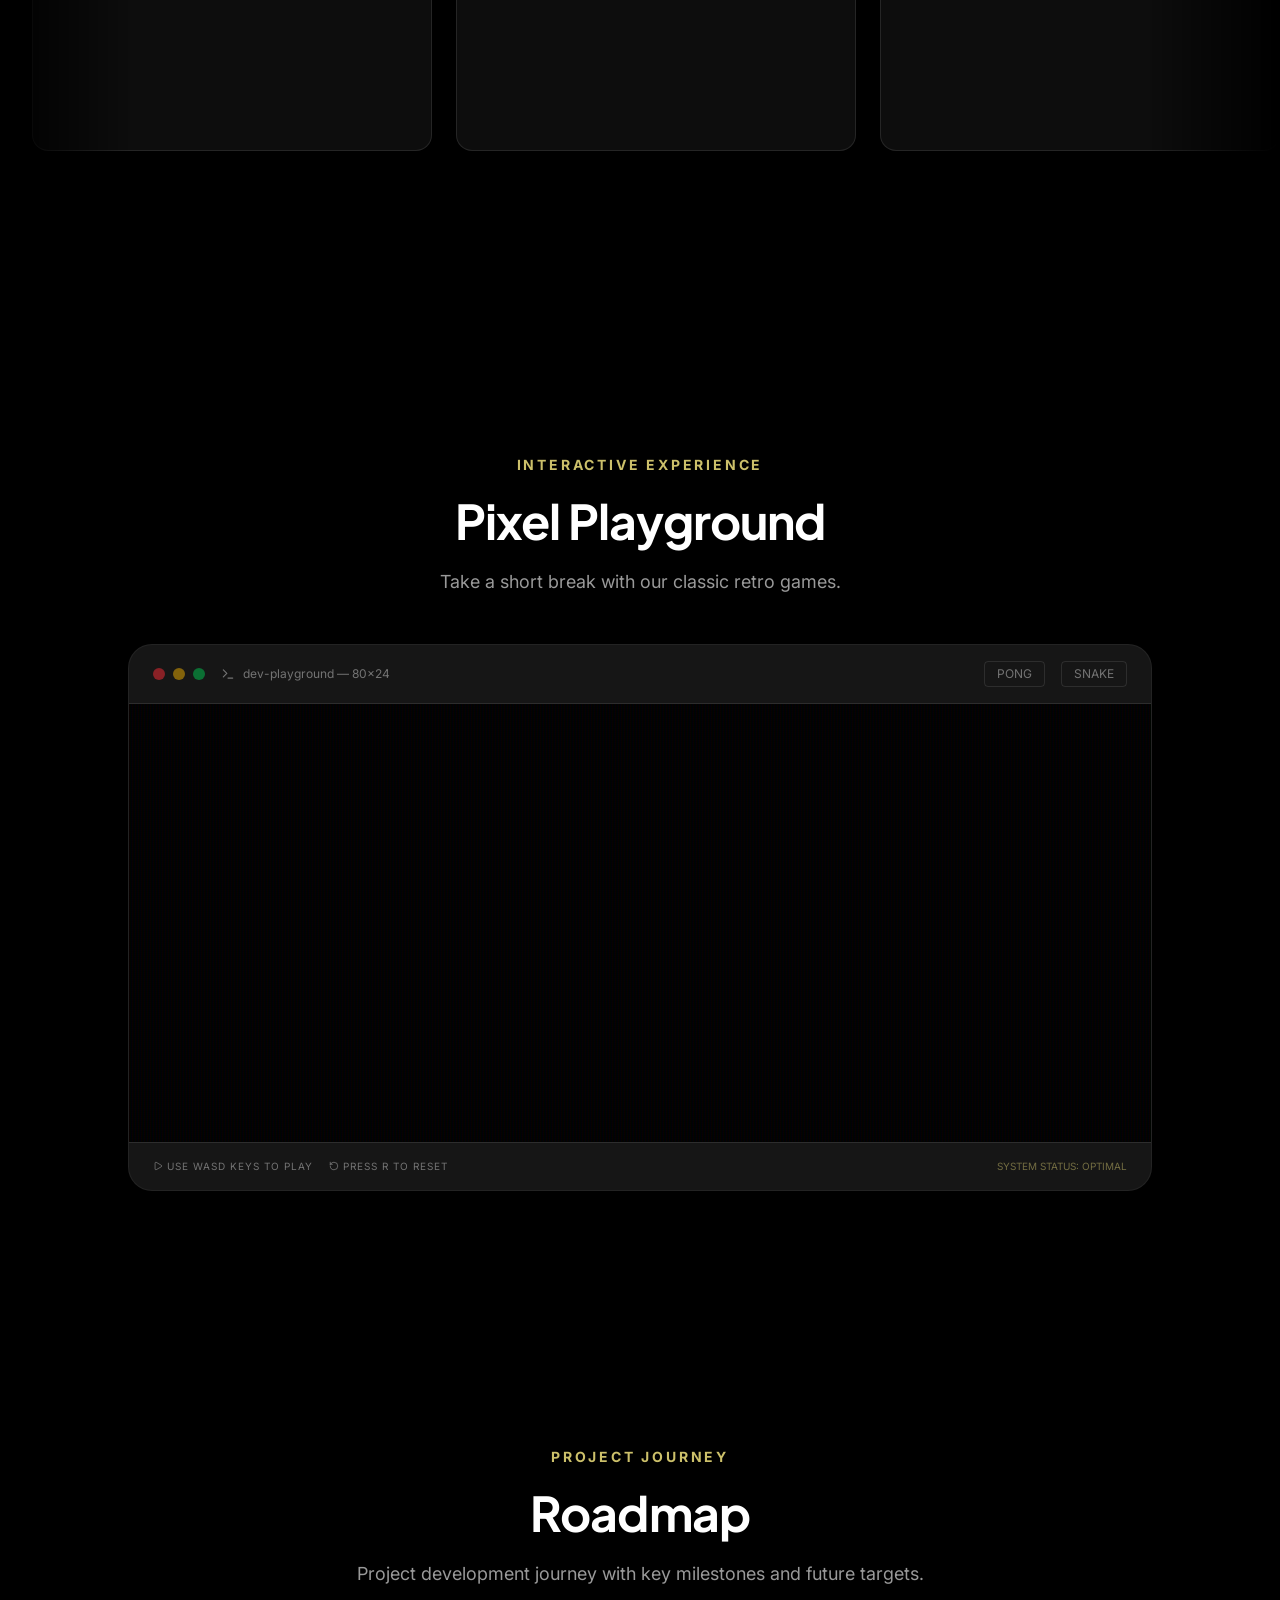
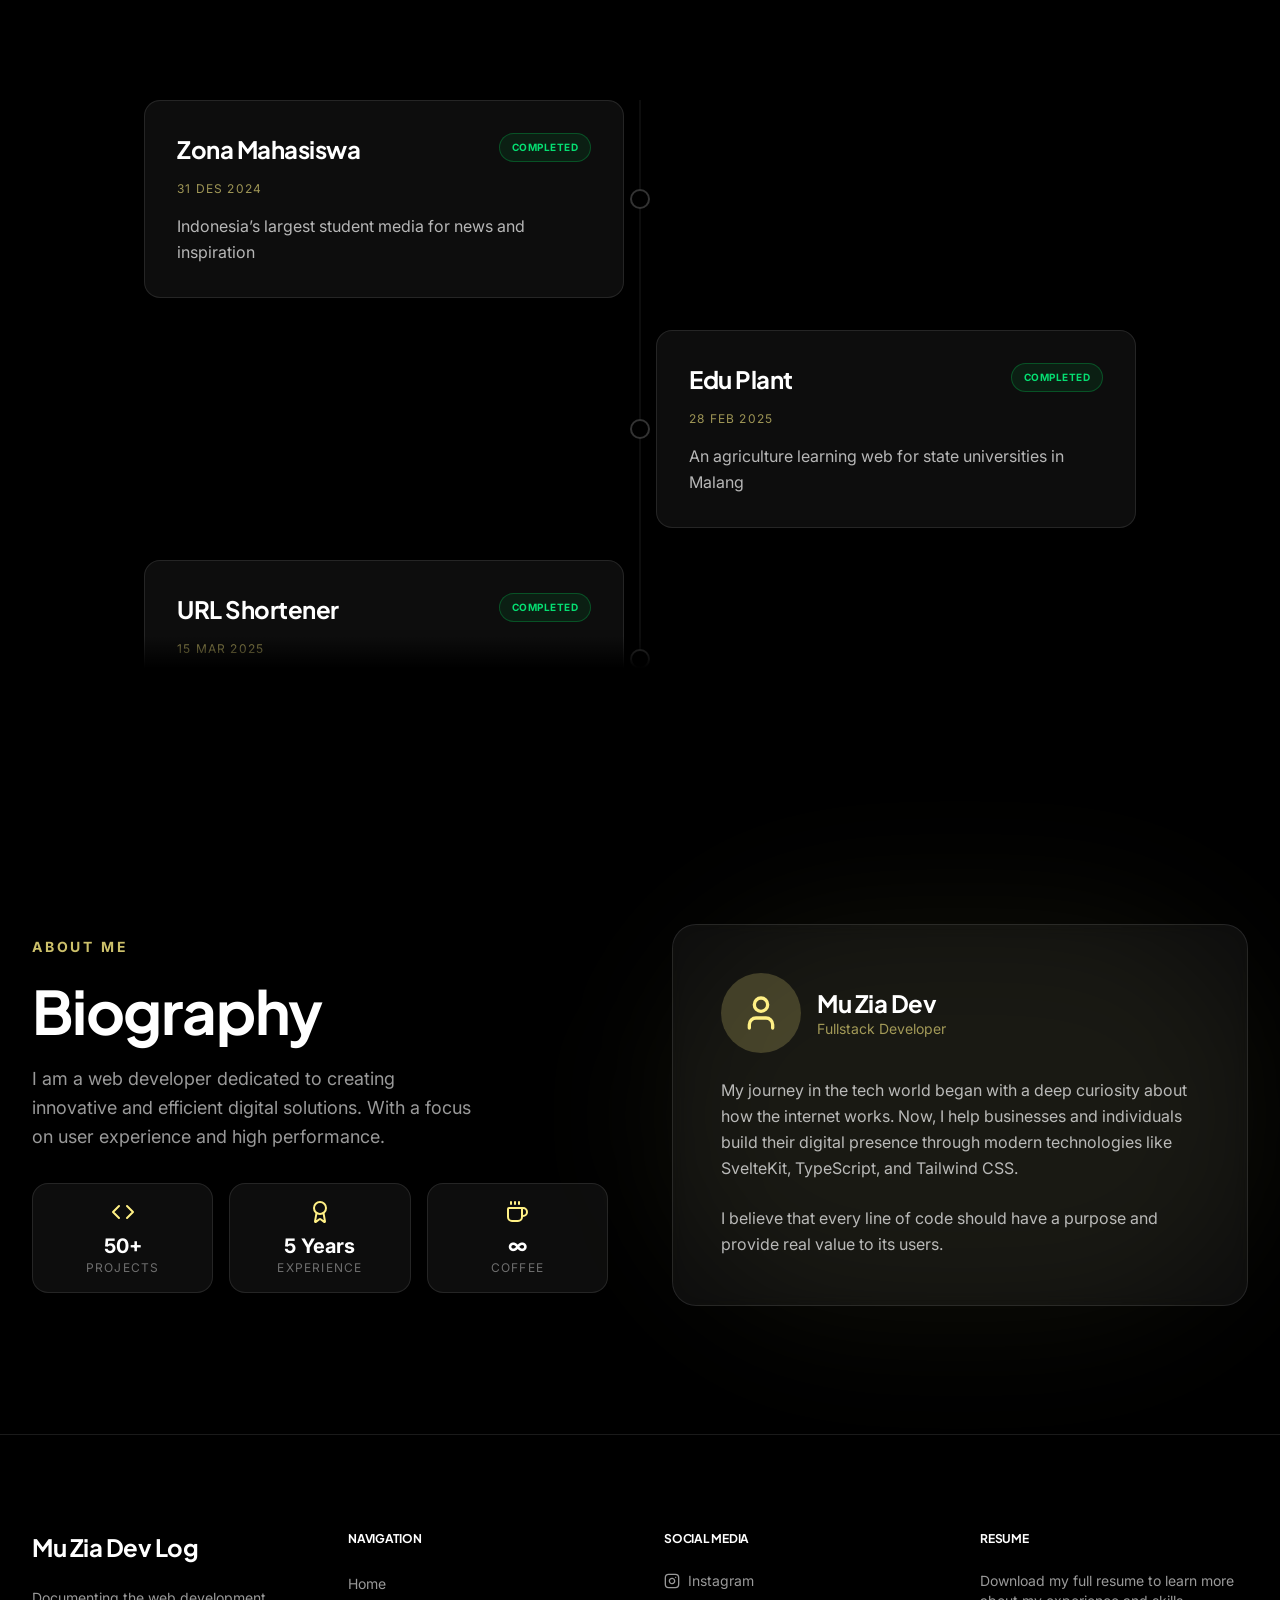
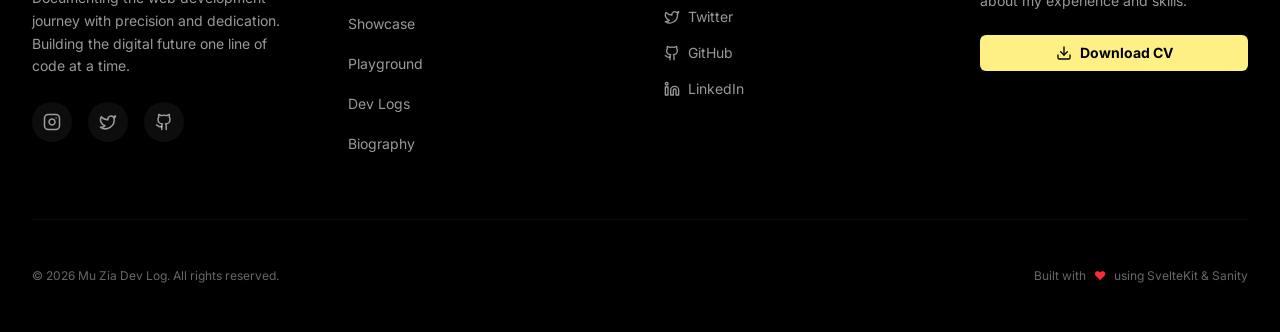
==== commit dd1a0424: "Updates" ====
--- a/index.html
+++ b/index.html
@@ -1,491 +1,63 @@
-<!DOCTYPE html>
-<html lang="en">
-<head>
-    <meta charset="UTF-8">
-    <meta name="viewport" content="width=device-width, initial-scale=1.0">
-    <title>Mu Zia | Aan Rozy</title>
-    <script src="https://cdn.tailwindcss.com"></script>
-    <link rel="stylesheet" href="https://cdnjs.cloudflare.com/ajax/libs/font-awesome/6.4.0/css/all.min.css">
-    <link rel="stylesheet" href="styles.css" />
-</head>
-<body class="min-h-screen">
-    <!-- Global Background -->
-    <div class="global-bg">
-        <div class="particles" id="particles"></div>
-    </div>
+<!doctype html>
+<html lang="id">
+	<head>
+		<meta charset="utf-8" />
+		<meta name="viewport" content="width=device-width, initial-scale=1" />
+		<title>muzia.online - Segala urusan digital, kini jadi jauh lebih mu zia.</title>
+		<meta name="description" content="Kelola sistem Pre-Order, perpendek link, hingga kustomisasi web tanpa ribet. Apapun kebutuhanmu, P.O di muzia.online aja!" />
+		
+		<!-- Google Fonts -->
+		<link rel="preconnect" href="https://fonts.googleapis.com" />
+		<link rel="preconnect" href="https://fonts.gstatic.com" crossorigin />
+		<link href="https://fonts.googleapis.com/css2?family=Plus+Jakarta+Sans:wght@400;500;600;700;800&family=Inter:wght@400;500;600;700&family=Playfair+Display:wght@400;700&display=swap" rel="stylesheet" />
+		
+		
+		<link href="./_app/immutable/assets/0.BU1vplF6.css" rel="stylesheet">
+		<link href="./_app/immutable/assets/2.CuJqRKWT.css" rel="stylesheet">
+		<link rel="modulepreload" href="./_app/immutable/entry/start.eRHG-y7U.js">
+		<link rel="modulepreload" href="./_app/immutable/chunks/CTy9xGab.js">
+		<link rel="modulepreload" href="./_app/immutable/chunks/mymH6MuY.js">
+		<link rel="modulepreload" href="./_app/immutable/entry/app.DLZXCj4s.js">
+		<link rel="modulepreload" href="./_app/immutable/chunks/PPVm8Dsz.js">
+		<link rel="modulepreload" href="./_app/immutable/chunks/DIBNA_g9.js">
+		<link rel="modulepreload" href="./_app/immutable/chunks/BgEt111t.js">
+		<link rel="modulepreload" href="./_app/immutable/chunks/C3yZs-nB.js">
+		<link rel="modulepreload" href="./_app/immutable/chunks/CQC1BkeW.js">
+		<link rel="modulepreload" href="./_app/immutable/chunks/C94j5znb.js">
+		<link rel="modulepreload" href="./_app/immutable/chunks/CDDtoG_g.js">
+		<link rel="modulepreload" href="./_app/immutable/nodes/0.C_c69uwt.js">
+		<link rel="modulepreload" href="./_app/immutable/chunks/D9lpOvnN.js">
+		<link rel="modulepreload" href="./_app/immutable/chunks/DRNSp6mq.js">
+		<link rel="modulepreload" href="./_app/immutable/chunks/WxJ-SEl7.js">
+		<link rel="modulepreload" href="./_app/immutable/nodes/2.DURtjkRj.js">
+		<link rel="modulepreload" href="./_app/immutable/chunks/BgVh8UrC.js">
+		<link rel="modulepreload" href="./_app/immutable/chunks/a4y9I_1i.js"><!--12qhfyh--><link rel="icon" href="data:image/svg+xml,%3csvg%20xmlns='http://www.w3.org/2000/svg'%20width='107'%20height='128'%20viewBox='0%200%20107%20128'%3e%3ctitle%3esvelte-logo%3c/title%3e%3cpath%20d='M94.157%2022.819c-10.4-14.885-30.94-19.297-45.792-9.835L22.282%2029.608A29.92%2029.92%200%200%200%208.764%2049.65a31.5%2031.5%200%200%200%203.108%2020.231%2030%2030%200%200%200-4.477%2011.183%2031.9%2031.9%200%200%200%205.448%2024.116c10.402%2014.887%2030.942%2019.297%2045.791%209.835l26.083-16.624A29.92%2029.92%200%200%200%2098.235%2078.35a31.53%2031.53%200%200%200-3.105-20.232%2030%2030%200%200%200%204.474-11.182%2031.88%2031.88%200%200%200-5.447-24.116'%20style='fill:%23ff3e00'/%3e%3cpath%20d='M45.817%20106.582a20.72%2020.72%200%200%201-22.237-8.243%2019.17%2019.17%200%200%201-3.277-14.503%2018%2018%200%200%201%20.624-2.435l.49-1.498%201.337.981a33.6%2033.6%200%200%200%2010.203%205.098l.97.294-.09.968a5.85%205.85%200%200%200%201.052%203.878%206.24%206.24%200%200%200%206.695%202.485%205.8%205.8%200%200%200%201.603-.704L69.27%2076.28a5.43%205.43%200%200%200%202.45-3.631%205.8%205.8%200%200%200-.987-4.371%206.24%206.24%200%200%200-6.698-2.487%205.7%205.7%200%200%200-1.6.704l-9.953%206.345a19%2019%200%200%201-5.296%202.326%2020.72%2020.72%200%200%201-22.237-8.243%2019.17%2019.17%200%200%201-3.277-14.502%2017.99%2017.99%200%200%201%208.13-12.052l26.081-16.623a19%2019%200%200%201%205.3-2.329%2020.72%2020.72%200%200%201%2022.237%208.243%2019.17%2019.17%200%200%201%203.277%2014.503%2018%2018%200%200%201-.624%202.435l-.49%201.498-1.337-.98a33.6%2033.6%200%200%200-10.203-5.1l-.97-.294.09-.968a5.86%205.86%200%200%200-1.052-3.878%206.24%206.24%200%200%200-6.696-2.485%205.8%205.8%200%200%200-1.602.704L37.73%2051.72a5.42%205.42%200%200%200-2.449%203.63%205.79%205.79%200%200%200%20.986%204.372%206.24%206.24%200%200%200%206.698%202.486%205.8%205.8%200%200%200%201.602-.704l9.952-6.342a19%2019%200%200%201%205.295-2.328%2020.72%2020.72%200%200%201%2022.237%208.242%2019.17%2019.17%200%200%201%203.277%2014.503%2018%2018%200%200%201-8.13%2012.053l-26.081%2016.622a19%2019%200%200%201-5.3%202.328'%20style='fill:%23fff'/%3e%3c/svg%3e"/><!----><!--1uha8ag--><meta name="description" content="Development activity logs and project showcase of Mu Zia Dev."/><!----><title>Mu Zia Dev Log - Web Development Activity</title>
+	</head>
+	<body data-sveltekit-preload-data="hover">
+		<div style="display: contents"><!--[--><!--[--><!----><header class="fixed top-0 left-0 right-0 z-[100] transition-all duration-500 ease-in-out py-6"><div class="absolute inset-0 -z-10 transition-all duration-500 ease-in-out opacity-0"><div class="absolute inset-0 bg-black/60 backdrop-blur-xl"></div> <div class="absolute bottom-0 left-0 right-0 h-[1px] bg-white/10"></div></div> <div class="container flex items-center justify-between relative z-10"><a href="/" class="text-2xl font-black tracking-widest text-white z-[110] uppercase font-['Playfair_Display']">PORTO<span class="text-yellow-200">.</span></a> <nav class="hidden md:flex items-center space-x-12"><!--[--><a href="/#showcase" class="text-sm font-medium text-white/70 hover:text-yellow-200 transition-colors duration-200">Showcase</a><a href="/devlog" class="text-sm font-medium text-white/70 hover:text-yellow-200 transition-colors duration-200">DevLog</a><a href="/#biography" class="text-sm font-medium text-white/70 hover:text-yellow-200 transition-colors duration-200">Biography</a><a href="/contact" class="text-sm font-medium text-white/70 hover:text-yellow-200 transition-colors duration-200">Contact</a><!--]--></nav> <div class="flex items-center space-x-3 md:space-x-5 z-[110]"><a href="/account" class="hidden md:flex items-center gap-2 text-sm font-medium text-white/70 hover:text-yellow-200 transition-colors"><svg xmlns="http://www.w3.org/2000/svg" width="18" height="18" viewBox="0 0 24 24" fill="none" stroke="currentColor" stroke-width="2" stroke-linecap="round" stroke-linejoin="round" aria-hidden="true" class="lucide-icon lucide lucide-user"><!--[--><!----><path d="M19 21v-2a4 4 0 0 0-4-4H9a4 4 0 0 0-4 4v2"><!----></path><!----><!----><circle cx="12" cy="7" r="4"><!----></circle><!----><!--]--><!--[--><!--[--><!--]--><!--]--></svg><!----> Guest</a> <button class="md:hidden p-2.5 text-white hover:bg-white/10 rounded-xl transition-all" aria-label="Toggle Menu"><!--[!--><svg xmlns="http://www.w3.org/2000/svg" width="24" height="24" viewBox="0 0 24 24" fill="none" stroke="currentColor" stroke-width="2" stroke-linecap="round" stroke-linejoin="round" aria-hidden="true" class="lucide-icon lucide lucide-menu"><!--[--><!----><path d="M4 5h16"><!----></path><!----><!----><path d="M4 12h16"><!----></path><!----><!----><path d="M4 19h16"><!----></path><!----><!--]--><!--[--><!--[--><!--]--><!--]--></svg><!--]--></button></div></div> <!--[!--><!--]--></header><!----> <main><!----><div class="hidden lg:flex fixed right-10 top-1/2 -translate-y-1/2 flex-col items-end gap-6 z-30 pointer-events-none"><div class="flex flex-col items-end gap-4 pointer-events-auto"><!--[--><div class="flex flex-col items-end gap-4"><button class="text-white/40 hover:text-white text-xs font-bold transition-all duration-300 cursor-pointer bg-none border-none p-0 hover:scale-110 transform text-white scale-110" title="Go to Hero">01</button> <!--[--><div class="w-px bg-white/20 relative transition-all duration-500 ease-out" style="height: 80px;"><div class="absolute top-0 left-0 w-full bg-white transition-all duration-150 ease-out" style="height: 0%;"></div></div><!--]--></div><div class="flex flex-col items-end gap-4"><button class="text-white/40 hover:text-white text-xs font-bold transition-all duration-300 cursor-pointer bg-none border-none p-0 hover:scale-110 transform " title="Go to Showcase">02</button> <!--[!--><!--]--></div><div class="flex flex-col items-end gap-4"><button class="text-white/40 hover:text-white text-xs font-bold transition-all duration-300 cursor-pointer bg-none border-none p-0 hover:scale-110 transform " title="Go to Interactive">03</button> <!--[!--><!--]--></div><div class="flex flex-col items-end gap-4"><button class="text-white/40 hover:text-white text-xs font-bold transition-all duration-300 cursor-pointer bg-none border-none p-0 hover:scale-110 transform " title="Go to Roadmap">04</button> <!--[!--><!--]--></div><div class="flex flex-col items-end gap-4"><button class="text-white/40 hover:text-white text-xs font-bold transition-all duration-300 cursor-pointer bg-none border-none p-0 hover:scale-110 transform " title="Go to Biography">05</button> <!--[!--><!--]--></div><div class="flex flex-col items-end gap-4"><button class="text-white/40 hover:text-white text-xs font-bold transition-all duration-300 cursor-pointer bg-none border-none p-0 hover:scale-110 transform " title="Go to Footer">06</button> <!--[!--><!--]--></div><!--]--></div></div><!----> <main class="bg-black"><section id="hero" class="relative min-h-screen flex items-center justify-center overflow-hidden bg-black"><div class="absolute inset-0 z-0"><img src="/images/hero-bg.jpg" alt="Mountain Landscape" class="w-full h-full object-cover opacity-80"/> <div class="absolute inset-0 bg-gradient-to-b from-black/40 via-black/30 to-black/95"></div> <div class="absolute bottom-0 left-0 right-0 h-1/3 bg-gradient-to-t from-black via-black/80 to-transparent"></div></div> <div class="hidden lg:flex absolute left-10 top-1/2 -translate-y-1/2 flex-col items-center gap-8 z-20"><span class="text-white/60 text-xs font-bold uppercase tracking-[0.3em] [writing-mode:vertical-lr] rotate-180">Follow us</span> <div class="flex flex-col gap-4"><a href="javascript:void(0)" class="text-white/60 hover:text-white transition-colors"><svg xmlns="http://www.w3.org/2000/svg" width="20" height="20" viewBox="0 0 24 24" fill="none" stroke="currentColor" stroke-width="2" stroke-linecap="round" stroke-linejoin="round" aria-hidden="true" class="lucide-icon lucide lucide-instagram"><!--[--><!----><rect width="20" height="20" x="2" y="2" rx="5" ry="5"><!----></rect><!----><!----><path d="M16 11.37A4 4 0 1 1 12.63 8 4 4 0 0 1 16 11.37z"><!----></path><!----><!----><line x1="17.5" x2="17.51" y1="6.5" y2="6.5"><!----></line><!----><!--]--><!--[--><!--[--><!--]--><!--]--></svg><!----></a> <a href="javascript:void(0)" class="text-white/60 hover:text-white transition-colors"><svg xmlns="http://www.w3.org/2000/svg" width="20" height="20" viewBox="0 0 24 24" fill="none" stroke="currentColor" stroke-width="2" stroke-linecap="round" stroke-linejoin="round" aria-hidden="true" class="lucide-icon lucide lucide-twitter"><!--[--><!----><path d="M22 4s-.7 2.1-2 3.4c1.6 10-9.4 17.3-18 11.6 2.2.1 4.4-.6 6-2C3 15.5.5 9.6 3 5c2.2 2.6 5.6 4.1 9 4-.9-4.2 4-6.6 7-3.8 1.1 0 3-1.2 3-1.2z"><!----></path><!----><!--]--><!--[--><!--[--><!--]--><!--]--></svg><!----></a></div></div> <div class="container relative z-10 text-center"><div class="max-w-5xl mx-auto space-y-8"><div class="flex flex-col items-center gap-6"><div class="flex items-center justify-center gap-4 order-2 md:order-none"><div class="w-8 md:w-12 h-px bg-yellow-200/50"></div> <span class="text-yellow-200 text-[9px] md:text-sm font-bold tracking-[0.4em] uppercase">Site Ready, Business Steady</span></div> <h1 class="text-4xl md:text-7xl lg:text-8xl font-bold text-white leading-[1.1] font-['Playfair_Display'] order-1 md:order-none">Need a Website?<br/>No Sweat, No Stress</h1> <div class="pt-0 md:pt-6 order-3 md:order-none"><button class="inline-flex items-center justify-center whitespace-nowrap focus-visible:outline-none focus-visible:ring-1 focus-visible:ring-ring disabled:pointer-events-none disabled:opacity-50 h-9 bg-[#F3E5AB] hover:bg-[#EEDC9A] text-black font-bold px-7 md:px-10 py-5.5 md:py-7 text-sm md:text-lg rounded-sm transition-all duration-300 shadow-2xl"><!---->Consult Now<!----></button><!----></div></div></div></div></section><!----> <section id="showcase" class="bg-black py-24 relative overflow-hidden"><div class="absolute inset-0 bg-gradient-to-b from-black/95 via-black/30 to-black/95 z-0 pointer-events-none"></div> <div class="relative z-10"><div class="max-w-3xl mx-auto text-center mb-4 md:mb-8 space-y-4 px-4"><div class="text-yellow-200/80 text-sm font-bold tracking-[0.2em] uppercase">Showcase Project</div> <h3 class="text-3xl md:text-5xl font-extrabold text-white leading-tight font-['Playfair_Display']">Crafting Vision <br class="block md:hidden"/>to Manifestation</h3> <p class="text-sm md:text-lg text-white/60 leading-relaxed">Boundless creativity shaped by dedication and precision.<br class="hidden md:block"/> Let every piece we deliver prove the quality we proudly maintain.</p></div> <div class="carousel-outer-wrapper space-y-8 svelte-13x55y7"><div class="carousel-inner flex gap-6 mb-6 overflow-x-auto scrollbar-hide svelte-13x55y7" style="scroll-behavior: auto;"><!--[--><div class="card-wrapper flex-shrink-0 svelte-13x55y7" role="button" tabindex="0"><div class="relative w-80 md:w-[400px] h-48 md:h-60 rounded-2xl overflow-hidden cursor-pointer bg-white/5 border border-white/10 group svelte-13x55y7"><div class="absolute inset-0 flex items-center justify-center transition-transform duration-700 group-hover:scale-110"><img src="https://cdn.sanity.io/images/zyiqvdmb/production/521c98e409f6619d7aeb4caa7124e1185448c914-1188x703.png" alt="Penak Online" class="w-full h-full object-cover opacity-80 group-hover:opacity-40 transition-opacity duration-500"/></div> <div class="absolute inset-0 bg-black/80 opacity-0 group-hover:opacity-100 transition-opacity duration-500 flex flex-col items-center justify-center"><span class="text-yellow-200 text-xs font-bold uppercase tracking-widest mb-2 transform translate-y-4 group-hover:translate-y-0 transition-transform duration-500 delay-75">webapp</span> <h4 class="text-xl md:text-2xl font-bold text-white text-center px-6 transform translate-y-4 group-hover:translate-y-0 transition-transform duration-500">Penak Online</h4></div></div></div><div class="card-wrapper flex-shrink-0 svelte-13x55y7" role="button" tabindex="0"><div class="relative w-80 md:w-[400px] h-48 md:h-60 rounded-2xl overflow-hidden cursor-pointer bg-white/5 border border-white/10 group svelte-13x55y7"><div class="absolute inset-0 flex items-center justify-center transition-transform duration-700 group-hover:scale-110"><img src="https://cdn.sanity.io/images/zyiqvdmb/production/a95760c76b544ebdb39ec82a4609399a78883409-1920x996.webp" alt="School Site" class="w-full h-full object-cover opacity-80 group-hover:opacity-40 transition-opacity duration-500"/></div> <div class="absolute inset-0 bg-black/80 opacity-0 group-hover:opacity-100 transition-opacity duration-500 flex flex-col items-center justify-center"><span class="text-yellow-200 text-xs font-bold uppercase tracking-widest mb-2 transform translate-y-4 group-hover:translate-y-0 transition-transform duration-500 delay-75">corporate</span> <h4 class="text-xl md:text-2xl font-bold text-white text-center px-6 transform translate-y-4 group-hover:translate-y-0 transition-transform duration-500">School Site</h4></div></div></div><div class="card-wrapper flex-shrink-0 svelte-13x55y7" role="button" tabindex="0"><div class="relative w-80 md:w-[400px] h-48 md:h-60 rounded-2xl overflow-hidden cursor-pointer bg-white/5 border border-white/10 group svelte-13x55y7"><div class="absolute inset-0 flex items-center justify-center transition-transform duration-700 group-hover:scale-110"><img src="https://cdn.sanity.io/images/zyiqvdmb/production/521c98e409f6619d7aeb4caa7124e1185448c914-1188x703.png" alt="Penak Online" class="w-full h-full object-cover opacity-80 group-hover:opacity-40 transition-opacity duration-500"/></div> <div class="absolute inset-0 bg-black/80 opacity-0 group-hover:opacity-100 transition-opacity duration-500 flex flex-col items-center justify-center"><span class="text-yellow-200 text-xs font-bold uppercase tracking-widest mb-2 transform translate-y-4 group-hover:translate-y-0 transition-transform duration-500 delay-75">webapp</span> <h4 class="text-xl md:text-2xl font-bold text-white text-center px-6 transform translate-y-4 group-hover:translate-y-0 transition-transform duration-500">Penak Online</h4></div></div></div><div class="card-wrapper flex-shrink-0 svelte-13x55y7" role="button" tabindex="0"><div class="relative w-80 md:w-[400px] h-48 md:h-60 rounded-2xl overflow-hidden cursor-pointer bg-white/5 border border-white/10 group svelte-13x55y7"><div class="absolute inset-0 flex items-center justify-center transition-transform duration-700 group-hover:scale-110"><img src="https://cdn.sanity.io/images/zyiqvdmb/production/a95760c76b544ebdb39ec82a4609399a78883409-1920x996.webp" alt="School Site" class="w-full h-full object-cover opacity-80 group-hover:opacity-40 transition-opacity duration-500"/></div> <div class="absolute inset-0 bg-black/80 opacity-0 group-hover:opacity-100 transition-opacity duration-500 flex flex-col items-center justify-center"><span class="text-yellow-200 text-xs font-bold uppercase tracking-widest mb-2 transform translate-y-4 group-hover:translate-y-0 transition-transform duration-500 delay-75">corporate</span> <h4 class="text-xl md:text-2xl font-bold text-white text-center px-6 transform translate-y-4 group-hover:translate-y-0 transition-transform duration-500">School Site</h4></div></div></div><div class="card-wrapper flex-shrink-0 svelte-13x55y7" role="button" tabindex="0"><div class="relative w-80 md:w-[400px] h-48 md:h-60 rounded-2xl overflow-hidden cursor-pointer bg-white/5 border border-white/10 group svelte-13x55y7"><div class="absolute inset-0 flex items-center justify-center transition-transform duration-700 group-hover:scale-110"><img src="https://cdn.sanity.io/images/zyiqvdmb/production/521c98e409f6619d7aeb4caa7124e1185448c914-1188x703.png" alt="Penak Online" class="w-full h-full object-cover opacity-80 group-hover:opacity-40 transition-opacity duration-500"/></div> <div class="absolute inset-0 bg-black/80 opacity-0 group-hover:opacity-100 transition-opacity duration-500 flex flex-col items-center justify-center"><span class="text-yellow-200 text-xs font-bold uppercase tracking-widest mb-2 transform translate-y-4 group-hover:translate-y-0 transition-transform duration-500 delay-75">webapp</span> <h4 class="text-xl md:text-2xl font-bold text-white text-center px-6 transform translate-y-4 group-hover:translate-y-0 transition-transform duration-500">Penak Online</h4></div></div></div><div class="card-wrapper flex-shrink-0 svelte-13x55y7" role="button" tabindex="0"><div class="relative w-80 md:w-[400px] h-48 md:h-60 rounded-2xl overflow-hidden cursor-pointer bg-white/5 border border-white/10 group svelte-13x55y7"><div class="absolute inset-0 flex items-center justify-center transition-transform duration-700 group-hover:scale-110"><img src="https://cdn.sanity.io/images/zyiqvdmb/production/a95760c76b544ebdb39ec82a4609399a78883409-1920x996.webp" alt="School Site" class="w-full h-full object-cover opacity-80 group-hover:opacity-40 transition-opacity duration-500"/></div> <div class="absolute inset-0 bg-black/80 opacity-0 group-hover:opacity-100 transition-opacity duration-500 flex flex-col items-center justify-center"><span class="text-yellow-200 text-xs font-bold uppercase tracking-widest mb-2 transform translate-y-4 group-hover:translate-y-0 transition-transform duration-500 delay-75">corporate</span> <h4 class="text-xl md:text-2xl font-bold text-white text-center px-6 transform translate-y-4 group-hover:translate-y-0 transition-transform duration-500">School Site</h4></div></div></div><!--]--></div> <div class="carousel-inner flex gap-6 overflow-x-auto scrollbar-hide svelte-13x55y7" style="scroll-behavior: auto;"><!--[--><div class="card-wrapper flex-shrink-0 svelte-13x55y7" role="button" tabindex="0"><div class="relative w-80 md:w-[400px] h-48 md:h-60 rounded-2xl overflow-hidden cursor-pointer bg-white/5 border border-white/10 group svelte-13x55y7"><div class="absolute inset-0 flex items-center justify-center transition-transform duration-700 group-hover:scale-110"><img src="https://cdn.sanity.io/images/zyiqvdmb/production/f12ccb29083f707319f7da5e0a49d1a5793cc580-3840x2160.jpg" alt="Duan Link" class="w-full h-full object-cover opacity-80 group-hover:opacity-40 transition-opacity duration-500"/></div> <div class="absolute inset-0 bg-black/80 opacity-0 group-hover:opacity-100 transition-opacity duration-500 flex flex-col items-center justify-center"><span class="text-yellow-200 text-xs font-bold uppercase tracking-widest mb-2 transform translate-y-4 group-hover:translate-y-0 transition-transform duration-500 delay-75">personal</span> <h4 class="text-xl md:text-2xl font-bold text-white text-center px-6 transform translate-y-4 group-hover:translate-y-0 transition-transform duration-500">Duan Link</h4></div></div></div><div class="card-wrapper flex-shrink-0 svelte-13x55y7" role="button" tabindex="0"><div class="relative w-80 md:w-[400px] h-48 md:h-60 rounded-2xl overflow-hidden cursor-pointer bg-white/5 border border-white/10 group svelte-13x55y7"><div class="absolute inset-0 flex items-center justify-center transition-transform duration-700 group-hover:scale-110"><img src="https://cdn.sanity.io/images/zyiqvdmb/production/53f5637a0b73cb60c1e690d927d8f4028a54a0e5-1920x1080.jpg" alt="Edu Plant" class="w-full h-full object-cover opacity-80 group-hover:opacity-40 transition-opacity duration-500"/></div> <div class="absolute inset-0 bg-black/80 opacity-0 group-hover:opacity-100 transition-opacity duration-500 flex flex-col items-center justify-center"><span class="text-yellow-200 text-xs font-bold uppercase tracking-widest mb-2 transform translate-y-4 group-hover:translate-y-0 transition-transform duration-500 delay-75">corporate</span> <h4 class="text-xl md:text-2xl font-bold text-white text-center px-6 transform translate-y-4 group-hover:translate-y-0 transition-transform duration-500">Edu Plant</h4></div></div></div><div class="card-wrapper flex-shrink-0 svelte-13x55y7" role="button" tabindex="0"><div class="relative w-80 md:w-[400px] h-48 md:h-60 rounded-2xl overflow-hidden cursor-pointer bg-white/5 border border-white/10 group svelte-13x55y7"><div class="absolute inset-0 flex items-center justify-center transition-transform duration-700 group-hover:scale-110"><img src="https://cdn.sanity.io/images/zyiqvdmb/production/f12ccb29083f707319f7da5e0a49d1a5793cc580-3840x2160.jpg" alt="Duan Link" class="w-full h-full object-cover opacity-80 group-hover:opacity-40 transition-opacity duration-500"/></div> <div class="absolute inset-0 bg-black/80 opacity-0 group-hover:opacity-100 transition-opacity duration-500 flex flex-col items-center justify-center"><span class="text-yellow-200 text-xs font-bold uppercase tracking-widest mb-2 transform translate-y-4 group-hover:translate-y-0 transition-transform duration-500 delay-75">personal</span> <h4 class="text-xl md:text-2xl font-bold text-white text-center px-6 transform translate-y-4 group-hover:translate-y-0 transition-transform duration-500">Duan Link</h4></div></div></div><div class="card-wrapper flex-shrink-0 svelte-13x55y7" role="button" tabindex="0"><div class="relative w-80 md:w-[400px] h-48 md:h-60 rounded-2xl overflow-hidden cursor-pointer bg-white/5 border border-white/10 group svelte-13x55y7"><div class="absolute inset-0 flex items-center justify-center transition-transform duration-700 group-hover:scale-110"><img src="https://cdn.sanity.io/images/zyiqvdmb/production/53f5637a0b73cb60c1e690d927d8f4028a54a0e5-1920x1080.jpg" alt="Edu Plant" class="w-full h-full object-cover opacity-80 group-hover:opacity-40 transition-opacity duration-500"/></div> <div class="absolute inset-0 bg-black/80 opacity-0 group-hover:opacity-100 transition-opacity duration-500 flex flex-col items-center justify-center"><span class="text-yellow-200 text-xs font-bold uppercase tracking-widest mb-2 transform translate-y-4 group-hover:translate-y-0 transition-transform duration-500 delay-75">corporate</span> <h4 class="text-xl md:text-2xl font-bold text-white text-center px-6 transform translate-y-4 group-hover:translate-y-0 transition-transform duration-500">Edu Plant</h4></div></div></div><div class="card-wrapper flex-shrink-0 svelte-13x55y7" role="button" tabindex="0"><div class="relative w-80 md:w-[400px] h-48 md:h-60 rounded-2xl overflow-hidden cursor-pointer bg-white/5 border border-white/10 group svelte-13x55y7"><div class="absolute inset-0 flex items-center justify-center transition-transform duration-700 group-hover:scale-110"><img src="https://cdn.sanity.io/images/zyiqvdmb/production/f12ccb29083f707319f7da5e0a49d1a5793cc580-3840x2160.jpg" alt="Duan Link" class="w-full h-full object-cover opacity-80 group-hover:opacity-40 transition-opacity duration-500"/></div> <div class="absolute inset-0 bg-black/80 opacity-0 group-hover:opacity-100 transition-opacity duration-500 flex flex-col items-center justify-center"><span class="text-yellow-200 text-xs font-bold uppercase tracking-widest mb-2 transform translate-y-4 group-hover:translate-y-0 transition-transform duration-500 delay-75">personal</span> <h4 class="text-xl md:text-2xl font-bold text-white text-center px-6 transform translate-y-4 group-hover:translate-y-0 transition-transform duration-500">Duan Link</h4></div></div></div><div class="card-wrapper flex-shrink-0 svelte-13x55y7" role="button" tabindex="0"><div class="relative w-80 md:w-[400px] h-48 md:h-60 rounded-2xl overflow-hidden cursor-pointer bg-white/5 border border-white/10 group svelte-13x55y7"><div class="absolute inset-0 flex items-center justify-center transition-transform duration-700 group-hover:scale-110"><img src="https://cdn.sanity.io/images/zyiqvdmb/production/53f5637a0b73cb60c1e690d927d8f4028a54a0e5-1920x1080.jpg" alt="Edu Plant" class="w-full h-full object-cover opacity-80 group-hover:opacity-40 transition-opacity duration-500"/></div> <div class="absolute inset-0 bg-black/80 opacity-0 group-hover:opacity-100 transition-opacity duration-500 flex flex-col items-center justify-center"><span class="text-yellow-200 text-xs font-bold uppercase tracking-widest mb-2 transform translate-y-4 group-hover:translate-y-0 transition-transform duration-500 delay-75">corporate</span> <h4 class="text-xl md:text-2xl font-bold text-white text-center px-6 transform translate-y-4 group-hover:translate-y-0 transition-transform duration-500">Edu Plant</h4></div></div></div><!--]--></div> <div class="hidden md:block absolute left-0 top-0 bottom-0 w-32 bg-gradient-to-r from-black via-black/50 to-transparent z-20 pointer-events-none"></div> <div class="hidden md:block absolute right-0 top-0 bottom-0 w-32 bg-gradient-to-l from-black via-black/50 to-transparent z-20 pointer-events-none"></div></div></div></section><!----> <section id="interactive" class="relative min-h-screen bg-black py-24 overflow-hidden flex items-center justify-center"><canvas class="absolute inset-0 w-full h-full pointer-events-none z-0 svelte-1bp6iol"></canvas><!----> <div class="container mx-auto px-4 relative z-10"><div class="max-w-5xl mx-auto"><div class="text-center mb-12 space-y-4"><div class="text-yellow-200/80 text-sm font-bold tracking-[0.2em] uppercase">Interactive Experience</div> <h3 class="text-3xl md:text-5xl font-extrabold text-white leading-tight font-['Playfair_Display']">Pixel Playground</h3> <p class="text-sm md:text-lg text-white/60 leading-relaxed">Take a short break with our classic retro games.</p></div> <div class="bg-[#0a0a0a] border border-white/10 rounded-3xl overflow-hidden shadow-2xl"><div class="bg-white/5 border-b border-white/10 px-4 md:px-6 py-3 md:py-4 flex items-center justify-between"><div class="flex items-center gap-2 md:gap-4"><div class="flex gap-1.5 md:gap-2"><div class="w-2.5 h-2.5 md:w-3 md:h-3 rounded-full bg-red-500/50"></div> <div class="w-2.5 h-2.5 md:w-3 md:h-3 rounded-full bg-yellow-500/50"></div> <div class="w-2.5 h-2.5 md:w-3 md:h-3 rounded-full bg-green-500/50"></div></div> <div class="flex items-center gap-1.5 md:gap-2 text-white/40 text-[10px] md:text-xs font-mono"><svg xmlns="http://www.w3.org/2000/svg" width="14" height="14" viewBox="0 0 24 24" fill="none" stroke="currentColor" stroke-width="2" stroke-linecap="round" stroke-linejoin="round" aria-hidden="true" class="lucide-icon lucide lucide-terminal"><!--[--><!----><path d="M12 19h8"><!----></path><!----><!----><path d="m4 17 6-6-6-6"><!----></path><!----><!--]--><!--[--><!--[--><!--]--><!--]--></svg><!----> <span class="hidden md:inline">dev-playground — 80x24</span> <span class="md:hidden">playground</span></div></div> <div class="flex gap-2 md:gap-4"><!--[--><button class="text-xs font-mono px-3 py-1 rounded border transition-colors text-white/40 border-white/10 hover:text-white hover:border-white/30">PONG</button> <button class="text-xs font-mono px-3 py-1 rounded border transition-colors text-white/40 border-white/10 hover:text-white hover:border-white/30">SNAKE</button><!--]--> <!--[!--><!--]--></div></div> <div class="relative bg-black flex items-center justify-center overflow-hidden game-area svelte-1qi8og"><!--[!--><!--[!--><!--[!--><!--]--><!--]--><!--]--> <div class="absolute inset-0 pointer-events-none bg-[linear-gradient(rgba(18,16,16,0)_50%,rgba(0,0,0,0.25)_50%),linear-gradient(90deg,rgba(255,0,0,0.06),rgba(0,255,0,0.02),rgba(0,0,255,0.06))] z-20 bg-[length:100%_2px,3px_100%]"></div></div> <div class="bg-white/5 border-t border-white/10 px-4 md:px-6 py-3 md:py-4"><div class="flex flex-wrap items-center justify-between gap-2 md:gap-4"><div class="flex items-center gap-2 md:gap-4 text-white/40 text-[9px] md:text-[10px] font-mono uppercase tracking-widest"><!--[!--><span class="flex items-center gap-1"><svg xmlns="http://www.w3.org/2000/svg" width="10" height="10" viewBox="0 0 24 24" fill="none" stroke="currentColor" stroke-width="2" stroke-linecap="round" stroke-linejoin="round" aria-hidden="true" class="lucide-icon lucide lucide-play"><!--[--><!----><path d="M5 5a2 2 0 0 1 3.008-1.728l11.997 6.998a2 2 0 0 1 .003 3.458l-12 7A2 2 0 0 1 5 19z"><!----></path><!----><!--]--><!--[--><!--[--><!--]--><!--]--></svg><!----> Use WASD Keys to Play</span> <span class="flex items-center gap-1"><svg xmlns="http://www.w3.org/2000/svg" width="10" height="10" viewBox="0 0 24 24" fill="none" stroke="currentColor" stroke-width="2" stroke-linecap="round" stroke-linejoin="round" aria-hidden="true" class="lucide-icon lucide lucide-rotate-ccw"><!--[--><!----><path d="M3 12a9 9 0 1 0 9-9 9.75 9.75 0 0 0-6.74 2.74L3 8"><!----></path><!----><!----><path d="M3 3v5h5"><!----></path><!----><!--]--><!--[--><!--[--><!--]--><!--]--></svg><!----> Press R to Reset</span><!--]--></div> <div class="text-yellow-200/40 text-[9px] md:text-[10px] font-mono">SYSTEM STATUS: OPTIMAL</div></div></div></div></div></div></section><!----> <section id="milestones" class="bg-black py-24 relative overflow-hidden"><div class="container mx-auto px-4 relative z-10"><div class="max-w-3xl mx-auto text-center mb-20 space-y-4"><div class="text-yellow-200/80 text-sm font-bold tracking-[0.2em] uppercase">Project Journey</div> <h3 class="text-3xl md:text-5xl font-extrabold text-white leading-tight font-['Playfair_Display']">Roadmap</h3> <p class="text-sm md:text-lg text-white/60 leading-relaxed">Project development journey with key milestones and future
+                targets.</p></div> <div class="relative max-w-5xl mx-auto mt-12"><div class="absolute top-0 left-0 w-full h-8 bg-gradient-to-b from-black to-transparent z-30 pointer-events-none"></div> <div class="absolute bottom-0 left-0 w-full h-8 bg-gradient-to-t from-black to-transparent z-30 pointer-events-none"></div> <div class="timeline-scroller max-h-[600px] overflow-y-auto overflow-x-hidden px-4 py-8 svelte-jhv8u5"><div class="space-y-8 relative"><div class="hidden md:block absolute left-1/2 top-0 bottom-0 w-px bg-white/10 transform -translate-x-1/2"><div class="w-full bg-gradient-to-b from-yellow-200/50 via-yellow-200 to-yellow-200/50" style="height: 0%"></div></div> <!--[--><!--[--><div class="milestone-item relative group"><div class="hidden md:block absolute left-1/2 top-1/2 -translate-y-1/2 -translate-x-1/2 w-5 h-5 z-20"><div class="w-full h-full bg-black border-2 border-white/20 rounded-full group-hover:border-yellow-200 group-hover:bg-yellow-200/20 group-hover:scale-125 transition-all duration-500 shadow-[0_0_0_0_rgba(254,240,138,0)] group-hover:shadow-[0_0_20px_rgba(254,240,138,0.5)]"></div></div> <div class="grid grid-cols-1 md:grid-cols-2 gap-8 items-center"><div class="md:col-span-1 svelte-jhv8u5"><div class="bg-white/5 border border-white/10 rounded-2xl p-6 md:p-8 hover:bg-white/10 hover:border-yellow-200/50 transition-all duration-500 hover:-translate-y-2 hover:shadow-[0_10px_40px_-10px_rgba(254,240,138,0.2)] relative overflow-hidden"><div class="absolute -inset-2 bg-gradient-to-r from-yellow-200/0 via-yellow-200/5 to-yellow-200/0 opacity-0 group-hover:opacity-100 blur-2xl transition-opacity duration-700 pointer-events-none"></div> <div class="space-y-4 relative z-10"><div class="flex items-start justify-between gap-4"><h4 class="text-xl md:text-2xl font-bold text-white font-['Playfair_Display'] group-hover:text-yellow-200 transition-colors duration-300">Zona Mahasiswa</h4> <span class="text-[10px] font-bold px-3 py-1.5 rounded-full border uppercase tracking-wider whitespace-nowrap bg-green-500/10 border-green-500/30 text-green-400 svelte-jhv8u5">completed</span></div> <p class="text-yellow-200/60 text-xs font-mono tracking-widest uppercase">31 Des 2024</p> <p class="text-white/70 text-sm md:text-base leading-relaxed">Indonesia’s largest student media for news and inspiration</p></div></div></div> <div class="md:col-span-1 md:order-2 hidden md:block svelte-jhv8u5"></div></div></div><div class="milestone-item relative group"><div class="hidden md:block absolute left-1/2 top-1/2 -translate-y-1/2 -translate-x-1/2 w-5 h-5 z-20"><div class="w-full h-full bg-black border-2 border-white/20 rounded-full group-hover:border-yellow-200 group-hover:bg-yellow-200/20 group-hover:scale-125 transition-all duration-500 shadow-[0_0_0_0_rgba(254,240,138,0)] group-hover:shadow-[0_0_20px_rgba(254,240,138,0.5)]"></div></div> <div class="grid grid-cols-1 md:grid-cols-2 gap-8 items-center"><div class="md:col-span-1 md:order-2 svelte-jhv8u5"><div class="bg-white/5 border border-white/10 rounded-2xl p-6 md:p-8 hover:bg-white/10 hover:border-yellow-200/50 transition-all duration-500 hover:-translate-y-2 hover:shadow-[0_10px_40px_-10px_rgba(254,240,138,0.2)] relative overflow-hidden"><div class="absolute -inset-2 bg-gradient-to-r from-yellow-200/0 via-yellow-200/5 to-yellow-200/0 opacity-0 group-hover:opacity-100 blur-2xl transition-opacity duration-700 pointer-events-none"></div> <div class="space-y-4 relative z-10"><div class="flex items-start justify-between gap-4"><h4 class="text-xl md:text-2xl font-bold text-white font-['Playfair_Display'] group-hover:text-yellow-200 transition-colors duration-300">Edu Plant</h4> <span class="text-[10px] font-bold px-3 py-1.5 rounded-full border uppercase tracking-wider whitespace-nowrap bg-green-500/10 border-green-500/30 text-green-400 svelte-jhv8u5">completed</span></div> <p class="text-yellow-200/60 text-xs font-mono tracking-widest uppercase">28 Feb 2025</p> <p class="text-white/70 text-sm md:text-base leading-relaxed">An agriculture learning web for state universities in Malang</p></div></div></div> <div class="md:col-span-1 hidden md:block svelte-jhv8u5"></div></div></div><div class="milestone-item relative group"><div class="hidden md:block absolute left-1/2 top-1/2 -translate-y-1/2 -translate-x-1/2 w-5 h-5 z-20"><div class="w-full h-full bg-black border-2 border-white/20 rounded-full group-hover:border-yellow-200 group-hover:bg-yellow-200/20 group-hover:scale-125 transition-all duration-500 shadow-[0_0_0_0_rgba(254,240,138,0)] group-hover:shadow-[0_0_20px_rgba(254,240,138,0.5)]"></div></div> <div class="grid grid-cols-1 md:grid-cols-2 gap-8 items-center"><div class="md:col-span-1 svelte-jhv8u5"><div class="bg-white/5 border border-white/10 rounded-2xl p-6 md:p-8 hover:bg-white/10 hover:border-yellow-200/50 transition-all duration-500 hover:-translate-y-2 hover:shadow-[0_10px_40px_-10px_rgba(254,240,138,0.2)] relative overflow-hidden"><div class="absolute -inset-2 bg-gradient-to-r from-yellow-200/0 via-yellow-200/5 to-yellow-200/0 opacity-0 group-hover:opacity-100 blur-2xl transition-opacity duration-700 pointer-events-none"></div> <div class="space-y-4 relative z-10"><div class="flex items-start justify-between gap-4"><h4 class="text-xl md:text-2xl font-bold text-white font-['Playfair_Display'] group-hover:text-yellow-200 transition-colors duration-300">URL Shortener</h4> <span class="text-[10px] font-bold px-3 py-1.5 rounded-full border uppercase tracking-wider whitespace-nowrap bg-green-500/10 border-green-500/30 text-green-400 svelte-jhv8u5">completed</span></div> <p class="text-yellow-200/60 text-xs font-mono tracking-widest uppercase">15 Mar 2025</p> <p class="text-white/70 text-sm md:text-base leading-relaxed">A web service tool for converting long links into short URLs</p></div></div></div> <div class="md:col-span-1 md:order-2 hidden md:block svelte-jhv8u5"></div></div></div><div class="milestone-item relative group"><div class="hidden md:block absolute left-1/2 top-1/2 -translate-y-1/2 -translate-x-1/2 w-5 h-5 z-20"><div class="w-full h-full bg-black border-2 border-white/20 rounded-full group-hover:border-yellow-200 group-hover:bg-yellow-200/20 group-hover:scale-125 transition-all duration-500 shadow-[0_0_0_0_rgba(254,240,138,0)] group-hover:shadow-[0_0_20px_rgba(254,240,138,0.5)]"></div></div> <div class="grid grid-cols-1 md:grid-cols-2 gap-8 items-center"><div class="md:col-span-1 md:order-2 svelte-jhv8u5"><div class="bg-white/5 border border-white/10 rounded-2xl p-6 md:p-8 hover:bg-white/10 hover:border-yellow-200/50 transition-all duration-500 hover:-translate-y-2 hover:shadow-[0_10px_40px_-10px_rgba(254,240,138,0.2)] relative overflow-hidden"><div class="absolute -inset-2 bg-gradient-to-r from-yellow-200/0 via-yellow-200/5 to-yellow-200/0 opacity-0 group-hover:opacity-100 blur-2xl transition-opacity duration-700 pointer-events-none"></div> <div class="space-y-4 relative z-10"><div class="flex items-start justify-between gap-4"><h4 class="text-xl md:text-2xl font-bold text-white font-['Playfair_Display'] group-hover:text-yellow-200 transition-colors duration-300">Aranet</h4> <span class="text-[10px] font-bold px-3 py-1.5 rounded-full border uppercase tracking-wider whitespace-nowrap bg-green-500/10 border-green-500/30 text-green-400 svelte-jhv8u5">completed</span></div> <p class="text-yellow-200/60 text-xs font-mono tracking-widest uppercase">30 Jun 2025</p> <p class="text-white/70 text-sm md:text-base leading-relaxed">A platform for anonymous and direct user-to-user chat rooms</p></div></div></div> <div class="md:col-span-1 hidden md:block svelte-jhv8u5"></div></div></div><div class="milestone-item relative group"><div class="hidden md:block absolute left-1/2 top-1/2 -translate-y-1/2 -translate-x-1/2 w-5 h-5 z-20"><div class="w-full h-full bg-black border-2 border-white/20 rounded-full group-hover:border-yellow-200 group-hover:bg-yellow-200/20 group-hover:scale-125 transition-all duration-500 shadow-[0_0_0_0_rgba(254,240,138,0)] group-hover:shadow-[0_0_20px_rgba(254,240,138,0.5)]"></div></div> <div class="grid grid-cols-1 md:grid-cols-2 gap-8 items-center"><div class="md:col-span-1 svelte-jhv8u5"><div class="bg-white/5 border border-white/10 rounded-2xl p-6 md:p-8 hover:bg-white/10 hover:border-yellow-200/50 transition-all duration-500 hover:-translate-y-2 hover:shadow-[0_10px_40px_-10px_rgba(254,240,138,0.2)] relative overflow-hidden"><div class="absolute -inset-2 bg-gradient-to-r from-yellow-200/0 via-yellow-200/5 to-yellow-200/0 opacity-0 group-hover:opacity-100 blur-2xl transition-opacity duration-700 pointer-events-none"></div> <div class="space-y-4 relative z-10"><div class="flex items-start justify-between gap-4"><h4 class="text-xl md:text-2xl font-bold text-white font-['Playfair_Display'] group-hover:text-yellow-200 transition-colors duration-300">School Site</h4> <span class="text-[10px] font-bold px-3 py-1.5 rounded-full border uppercase tracking-wider whitespace-nowrap bg-green-500/10 border-green-500/30 text-green-400 svelte-jhv8u5">completed</span></div> <p class="text-yellow-200/60 text-xs font-mono tracking-widest uppercase">6 Jul 2025</p> <p class="text-white/70 text-sm md:text-base leading-relaxed">A web portal providing information for schools located in Malang</p></div></div></div> <div class="md:col-span-1 md:order-2 hidden md:block svelte-jhv8u5"></div></div></div><div class="milestone-item relative group"><div class="hidden md:block absolute left-1/2 top-1/2 -translate-y-1/2 -translate-x-1/2 w-5 h-5 z-20"><div class="w-full h-full bg-black border-2 border-white/20 rounded-full group-hover:border-yellow-200 group-hover:bg-yellow-200/20 group-hover:scale-125 transition-all duration-500 shadow-[0_0_0_0_rgba(254,240,138,0)] group-hover:shadow-[0_0_20px_rgba(254,240,138,0.5)]"></div></div> <div class="grid grid-cols-1 md:grid-cols-2 gap-8 items-center"><div class="md:col-span-1 md:order-2 svelte-jhv8u5"><div class="bg-white/5 border border-white/10 rounded-2xl p-6 md:p-8 hover:bg-white/10 hover:border-yellow-200/50 transition-all duration-500 hover:-translate-y-2 hover:shadow-[0_10px_40px_-10px_rgba(254,240,138,0.2)] relative overflow-hidden"><div class="absolute -inset-2 bg-gradient-to-r from-yellow-200/0 via-yellow-200/5 to-yellow-200/0 opacity-0 group-hover:opacity-100 blur-2xl transition-opacity duration-700 pointer-events-none"></div> <div class="space-y-4 relative z-10"><div class="flex items-start justify-between gap-4"><h4 class="text-xl md:text-2xl font-bold text-white font-['Playfair_Display'] group-hover:text-yellow-200 transition-colors duration-300">forHat</h4> <span class="text-[10px] font-bold px-3 py-1.5 rounded-full border uppercase tracking-wider whitespace-nowrap bg-green-500/10 border-green-500/30 text-green-400 svelte-jhv8u5">completed</span></div> <p class="text-yellow-200/60 text-xs font-mono tracking-widest uppercase">30 Sep 2025</p> <p class="text-white/70 text-sm md:text-base leading-relaxed">A safe social media for self-expression and community building</p></div></div></div> <div class="md:col-span-1 hidden md:block svelte-jhv8u5"></div></div></div><div class="milestone-item relative group"><div class="hidden md:block absolute left-1/2 top-1/2 -translate-y-1/2 -translate-x-1/2 w-5 h-5 z-20"><div class="w-full h-full bg-black border-2 border-white/20 rounded-full group-hover:border-yellow-200 group-hover:bg-yellow-200/20 group-hover:scale-125 transition-all duration-500 shadow-[0_0_0_0_rgba(254,240,138,0)] group-hover:shadow-[0_0_20px_rgba(254,240,138,0.5)]"></div></div> <div class="grid grid-cols-1 md:grid-cols-2 gap-8 items-center"><div class="md:col-span-1 svelte-jhv8u5"><div class="bg-white/5 border border-white/10 rounded-2xl p-6 md:p-8 hover:bg-white/10 hover:border-yellow-200/50 transition-all duration-500 hover:-translate-y-2 hover:shadow-[0_10px_40px_-10px_rgba(254,240,138,0.2)] relative overflow-hidden"><div class="absolute -inset-2 bg-gradient-to-r from-yellow-200/0 via-yellow-200/5 to-yellow-200/0 opacity-0 group-hover:opacity-100 blur-2xl transition-opacity duration-700 pointer-events-none"></div> <div class="space-y-4 relative z-10"><div class="flex items-start justify-between gap-4"><h4 class="text-xl md:text-2xl font-bold text-white font-['Playfair_Display'] group-hover:text-yellow-200 transition-colors duration-300">Penak Online</h4> <span class="text-[10px] font-bold px-3 py-1.5 rounded-full border uppercase tracking-wider whitespace-nowrap bg-yellow-500/10 border-yellow-500/30 text-yellow-400 svelte-jhv8u5">in progress</span></div> <p class="text-yellow-200/60 text-xs font-mono tracking-widest uppercase">1 Des 2025</p> <p class="text-white/70 text-sm md:text-base leading-relaxed">A digital ecosystem for lifestyle and tech infrastructure needs</p></div></div></div> <div class="md:col-span-1 md:order-2 hidden md:block svelte-jhv8u5"></div></div></div><div class="milestone-item relative group"><div class="hidden md:block absolute left-1/2 top-1/2 -translate-y-1/2 -translate-x-1/2 w-5 h-5 z-20"><div class="w-full h-full bg-black border-2 border-white/20 rounded-full group-hover:border-yellow-200 group-hover:bg-yellow-200/20 group-hover:scale-125 transition-all duration-500 shadow-[0_0_0_0_rgba(254,240,138,0)] group-hover:shadow-[0_0_20px_rgba(254,240,138,0.5)]"></div></div> <div class="grid grid-cols-1 md:grid-cols-2 gap-8 items-center"><div class="md:col-span-1 md:order-2 svelte-jhv8u5"><div class="bg-white/5 border border-white/10 rounded-2xl p-6 md:p-8 hover:bg-white/10 hover:border-yellow-200/50 transition-all duration-500 hover:-translate-y-2 hover:shadow-[0_10px_40px_-10px_rgba(254,240,138,0.2)] relative overflow-hidden"><div class="absolute -inset-2 bg-gradient-to-r from-yellow-200/0 via-yellow-200/5 to-yellow-200/0 opacity-0 group-hover:opacity-100 blur-2xl transition-opacity duration-700 pointer-events-none"></div> <div class="space-y-4 relative z-10"><div class="flex items-start justify-between gap-4"><h4 class="text-xl md:text-2xl font-bold text-white font-['Playfair_Display'] group-hover:text-yellow-200 transition-colors duration-300">Class Program</h4> <span class="text-[10px] font-bold px-3 py-1.5 rounded-full border uppercase tracking-wider whitespace-nowrap bg-yellow-500/10 border-yellow-500/30 text-yellow-400 svelte-jhv8u5">in progress</span></div> <p class="text-yellow-200/60 text-xs font-mono tracking-widest uppercase">2 Jun 2026</p> <p class="text-white/70 text-sm md:text-base leading-relaxed">College and career tutoring with a unique leveling system</p></div></div></div> <div class="md:col-span-1 hidden md:block svelte-jhv8u5"></div></div></div><!--]--><!--]--></div></div></div></div></section><!----> <section id="biography" class="bg-black py-24 relative overflow-hidden"><div class="container mx-auto px-4 relative z-10"><div class="grid grid-cols-1 lg:grid-cols-2 gap-16 items-center"><div class="space-y-8"><div class="space-y-4"><div class="text-yellow-200/80 text-sm font-bold tracking-[0.2em] uppercase">About Me</div> <h3 class="text-4xl md:text-6xl font-extrabold text-white leading-tight font-['Playfair_Display']">Biography</h3> <p class="text-lg text-white/60 leading-relaxed max-w-md">I am a web developer dedicated to creating innovative and efficient digital solutions. With a focus on user experience and high performance.</p></div> <div class="grid grid-cols-3 gap-4"><!--[--><div class="bio-item p-4 rounded-2xl bg-white/5 border border-white/10 text-center"><div class="flex justify-center text-yellow-200 mb-2"><!----><svg xmlns="http://www.w3.org/2000/svg" width="24" height="24" viewBox="0 0 24 24" fill="none" stroke="currentColor" stroke-width="2" stroke-linecap="round" stroke-linejoin="round" aria-hidden="true" class="lucide-icon lucide lucide-code"><!--[--><!----><path d="m16 18 6-6-6-6"><!----></path><!----><!----><path d="m8 6-6 6 6 6"><!----></path><!----><!--]--><!--[--><!--[--><!--]--><!--]--></svg><!----></div> <div class="text-white font-bold text-xl">50+</div> <div class="text-white/40 text-xs uppercase tracking-widest">Projects</div></div><div class="bio-item p-4 rounded-2xl bg-white/5 border border-white/10 text-center"><div class="flex justify-center text-yellow-200 mb-2"><!----><svg xmlns="http://www.w3.org/2000/svg" width="24" height="24" viewBox="0 0 24 24" fill="none" stroke="currentColor" stroke-width="2" stroke-linecap="round" stroke-linejoin="round" aria-hidden="true" class="lucide-icon lucide lucide-award"><!--[--><!----><path d="m15.477 12.89 1.515 8.526a.5.5 0 0 1-.81.47l-3.58-2.687a1 1 0 0 0-1.197 0l-3.586 2.686a.5.5 0 0 1-.81-.469l1.514-8.526"><!----></path><!----><!----><circle cx="12" cy="8" r="6"><!----></circle><!----><!--]--><!--[--><!--[--><!--]--><!--]--></svg><!----></div> <div class="text-white font-bold text-xl">5 Years</div> <div class="text-white/40 text-xs uppercase tracking-widest">Experience</div></div><div class="bio-item p-4 rounded-2xl bg-white/5 border border-white/10 text-center"><div class="flex justify-center text-yellow-200 mb-2"><!----><svg xmlns="http://www.w3.org/2000/svg" width="24" height="24" viewBox="0 0 24 24" fill="none" stroke="currentColor" stroke-width="2" stroke-linecap="round" stroke-linejoin="round" aria-hidden="true" class="lucide-icon lucide lucide-coffee"><!--[--><!----><path d="M10 2v2"><!----></path><!----><!----><path d="M14 2v2"><!----></path><!----><!----><path d="M16 8a1 1 0 0 1 1 1v8a4 4 0 0 1-4 4H7a4 4 0 0 1-4-4V9a1 1 0 0 1 1-1h14a4 4 0 1 1 0 8h-1"><!----></path><!----><!----><path d="M6 2v2"><!----></path><!----><!--]--><!--[--><!--[--><!--]--><!--]--></svg><!----></div> <div class="text-white font-bold text-xl">∞</div> <div class="text-white/40 text-xs uppercase tracking-widest">Coffee</div></div><!--]--></div></div> <div class="relative"><div class="absolute -inset-4 bg-yellow-200/5 blur-3xl rounded-full"></div> <div class="relative bg-white/5 border border-white/10 p-8 md:p-12 rounded-3xl backdrop-blur-sm space-y-6"><div class="flex items-center gap-4 mb-6"><div class="w-20 h-20 rounded-full bg-yellow-200/20 flex items-center justify-center text-yellow-200"><svg xmlns="http://www.w3.org/2000/svg" width="40" height="40" viewBox="0 0 24 24" fill="none" stroke="currentColor" stroke-width="2" stroke-linecap="round" stroke-linejoin="round" aria-hidden="true" class="lucide-icon lucide lucide-user"><!--[--><!----><path d="M19 21v-2a4 4 0 0 0-4-4H9a4 4 0 0 0-4 4v2"><!----></path><!----><!----><circle cx="12" cy="7" r="4"><!----></circle><!----><!--]--><!--[--><!--[--><!--]--><!--]--></svg><!----></div> <div><h4 class="text-2xl font-bold text-white">Mu Zia Dev</h4> <p class="text-yellow-200/60 font-mono text-sm">Fullstack Developer</p></div></div> <p class="text-white/70 leading-relaxed">My journey in the tech world began with a deep curiosity about how the internet works. Now, I help businesses and individuals build their digital presence through modern technologies like SvelteKit, TypeScript, and Tailwind CSS.</p> <p class="text-white/70 leading-relaxed">I believe that every line of code should have a purpose and provide real value to its users.</p></div></div></div></div></section><!----> <footer id="footer" class="bg-black border-t border-white/10 pt-24 pb-12 overflow-hidden"><div class="container mx-auto px-4"><div class="grid grid-cols-1 md:grid-cols-2 lg:grid-cols-4 gap-12 mb-16"><div class="space-y-6"><h2 class="text-2xl font-bold text-white font-['Playfair_Display']">Mu Zia Dev Log</h2> <p class="text-white/60 text-sm leading-relaxed">Documenting the web development journey with precision and dedication. Building the digital future one line of code at a time.</p> <div class="flex gap-4"><a href="#" class="w-10 h-10 rounded-full bg-white/5 flex items-center justify-center text-white/60 hover:bg-yellow-200 hover:text-black transition-all duration-300"><svg xmlns="http://www.w3.org/2000/svg" width="18" height="18" viewBox="0 0 24 24" fill="none" stroke="currentColor" stroke-width="2" stroke-linecap="round" stroke-linejoin="round" aria-hidden="true" class="lucide-icon lucide lucide-instagram"><!--[--><!----><rect width="20" height="20" x="2" y="2" rx="5" ry="5"><!----></rect><!----><!----><path d="M16 11.37A4 4 0 1 1 12.63 8 4 4 0 0 1 16 11.37z"><!----></path><!----><!----><line x1="17.5" x2="17.51" y1="6.5" y2="6.5"><!----></line><!----><!--]--><!--[--><!--[--><!--]--><!--]--></svg><!----></a> <a href="#" class="w-10 h-10 rounded-full bg-white/5 flex items-center justify-center text-white/60 hover:bg-yellow-200 hover:text-black transition-all duration-300"><svg xmlns="http://www.w3.org/2000/svg" width="18" height="18" viewBox="0 0 24 24" fill="none" stroke="currentColor" stroke-width="2" stroke-linecap="round" stroke-linejoin="round" aria-hidden="true" class="lucide-icon lucide lucide-twitter"><!--[--><!----><path d="M22 4s-.7 2.1-2 3.4c1.6 10-9.4 17.3-18 11.6 2.2.1 4.4-.6 6-2C3 15.5.5 9.6 3 5c2.2 2.6 5.6 4.1 9 4-.9-4.2 4-6.6 7-3.8 1.1 0 3-1.2 3-1.2z"><!----></path><!----><!--]--><!--[--><!--[--><!--]--><!--]--></svg><!----></a> <a href="#" class="w-10 h-10 rounded-full bg-white/5 flex items-center justify-center text-white/60 hover:bg-yellow-200 hover:text-black transition-all duration-300"><svg xmlns="http://www.w3.org/2000/svg" width="18" height="18" viewBox="0 0 24 24" fill="none" stroke="currentColor" stroke-width="2" stroke-linecap="round" stroke-linejoin="round" aria-hidden="true" class="lucide-icon lucide lucide-github"><!--[--><!----><path d="M15 22v-4a4.8 4.8 0 0 0-1-3.5c3 0 6-2 6-5.5.08-1.25-.27-2.48-1-3.5.28-1.15.28-2.35 0-3.5 0 0-1 0-3 1.5-2.64-.5-5.36-.5-8 0C6 2 5 2 5 2c-.3 1.15-.3 2.35 0 3.5A5.403 5.403 0 0 0 4 9c0 3.5 3 5.5 6 5.5-.39.49-.68 1.05-.85 1.65-.17.6-.22 1.23-.15 1.85v4"><!----></path><!----><!----><path d="M9 18c-4.51 2-5-2-7-2"><!----></path><!----><!--]--><!--[--><!--[--><!--]--><!--]--></svg><!----></a></div></div> <div class="space-y-6"><h4 class="text-white font-bold uppercase tracking-widest text-xs">Navigation</h4> <ul class="space-y-4"><li><a href="/#hero" class="text-white/60 hover:text-yellow-200 text-sm transition-colors">Home</a></li> <li><a href="/#showcase" class="text-white/60 hover:text-yellow-200 text-sm transition-colors">Showcase</a></li> <li><a href="/#interactive" class="text-white/60 hover:text-yellow-200 text-sm transition-colors">Playground</a></li> <li><a href="/devlog" class="text-white/60 hover:text-yellow-200 text-sm transition-colors">Dev Logs</a></li> <li><a href="/#biography" class="text-white/60 hover:text-yellow-200 text-sm transition-colors">Biography</a></li></ul></div> <div class="space-y-6"><h4 class="text-white font-bold uppercase tracking-widest text-xs">Social Media</h4> <ul class="space-y-4"><li><a href="#" class="text-white/60 hover:text-yellow-200 text-sm transition-colors flex items-center gap-2"><svg xmlns="http://www.w3.org/2000/svg" width="16" height="16" viewBox="0 0 24 24" fill="none" stroke="currentColor" stroke-width="2" stroke-linecap="round" stroke-linejoin="round" aria-hidden="true" class="lucide-icon lucide lucide-instagram"><!--[--><!----><rect width="20" height="20" x="2" y="2" rx="5" ry="5"><!----></rect><!----><!----><path d="M16 11.37A4 4 0 1 1 12.63 8 4 4 0 0 1 16 11.37z"><!----></path><!----><!----><line x1="17.5" x2="17.51" y1="6.5" y2="6.5"><!----></line><!----><!--]--><!--[--><!--[--><!--]--><!--]--></svg><!----> Instagram</a></li> <li><a href="#" class="text-white/60 hover:text-yellow-200 text-sm transition-colors flex items-center gap-2"><svg xmlns="http://www.w3.org/2000/svg" width="16" height="16" viewBox="0 0 24 24" fill="none" stroke="currentColor" stroke-width="2" stroke-linecap="round" stroke-linejoin="round" aria-hidden="true" class="lucide-icon lucide lucide-twitter"><!--[--><!----><path d="M22 4s-.7 2.1-2 3.4c1.6 10-9.4 17.3-18 11.6 2.2.1 4.4-.6 6-2C3 15.5.5 9.6 3 5c2.2 2.6 5.6 4.1 9 4-.9-4.2 4-6.6 7-3.8 1.1 0 3-1.2 3-1.2z"><!----></path><!----><!--]--><!--[--><!--[--><!--]--><!--]--></svg><!----> Twitter</a></li> <li><a href="#" class="text-white/60 hover:text-yellow-200 text-sm transition-colors flex items-center gap-2"><svg xmlns="http://www.w3.org/2000/svg" width="16" height="16" viewBox="0 0 24 24" fill="none" stroke="currentColor" stroke-width="2" stroke-linecap="round" stroke-linejoin="round" aria-hidden="true" class="lucide-icon lucide lucide-github"><!--[--><!----><path d="M15 22v-4a4.8 4.8 0 0 0-1-3.5c3 0 6-2 6-5.5.08-1.25-.27-2.48-1-3.5.28-1.15.28-2.35 0-3.5 0 0-1 0-3 1.5-2.64-.5-5.36-.5-8 0C6 2 5 2 5 2c-.3 1.15-.3 2.35 0 3.5A5.403 5.403 0 0 0 4 9c0 3.5 3 5.5 6 5.5-.39.49-.68 1.05-.85 1.65-.17.6-.22 1.23-.15 1.85v4"><!----></path><!----><!----><path d="M9 18c-4.51 2-5-2-7-2"><!----></path><!----><!--]--><!--[--><!--[--><!--]--><!--]--></svg><!----> GitHub</a></li> <li><a href="#" class="text-white/60 hover:text-yellow-200 text-sm transition-colors flex items-center gap-2"><svg xmlns="http://www.w3.org/2000/svg" width="16" height="16" viewBox="0 0 24 24" fill="none" stroke="currentColor" stroke-width="2" stroke-linecap="round" stroke-linejoin="round" aria-hidden="true" class="lucide-icon lucide lucide-linkedin"><!--[--><!----><path d="M16 8a6 6 0 0 1 6 6v7h-4v-7a2 2 0 0 0-2-2 2 2 0 0 0-2 2v7h-4v-7a6 6 0 0 1 6-6z"><!----></path><!----><!----><rect width="4" height="12" x="2" y="9"><!----></rect><!----><!----><circle cx="4" cy="4" r="2"><!----></circle><!----><!--]--><!--[--><!--[--><!--]--><!--]--></svg><!----> LinkedIn</a></li></ul></div> <div class="space-y-6"><h4 class="text-white font-bold uppercase tracking-widest text-xs">Resume</h4> <p class="text-white/60 text-sm">Download my full resume to learn more about my experience and skills.</p> <a href="#" class="block w-full"><button class="whitespace-nowrap rounded-md text-sm transition-colors focus-visible:outline-none focus-visible:ring-1 focus-visible:ring-ring disabled:pointer-events-none disabled:opacity-50 shadow h-9 px-4 py-2 w-full bg-yellow-200 hover:bg-yellow-300 text-black font-bold flex items-center justify-center gap-2"><svg xmlns="http://www.w3.org/2000/svg" width="16" height="16" viewBox="0 0 24 24" fill="none" stroke="currentColor" stroke-width="2" stroke-linecap="round" stroke-linejoin="round" aria-hidden="true" class="lucide-icon lucide lucide-download"><!--[--><!----><path d="M12 15V3"><!----></path><!----><!----><path d="M21 15v4a2 2 0 0 1-2 2H5a2 2 0 0 1-2-2v-4"><!----></path><!----><!----><path d="m7 10 5 5 5-5"><!----></path><!----><!--]--><!--[--><!--[--><!--]--><!--]--></svg><!----> Download CV<!----></button><!----></a></div></div> <div class="pt-12 border-t border-white/5 flex flex-col md:flex-row justify-between items-center gap-6"><p class="text-white/40 text-xs">© 2026 Mu Zia Dev Log. All rights reserved.</p> <div class="flex items-center gap-2 text-white/40 text-xs"><span>Built with</span> <span class="text-red-500">❤️</span> <span>using SvelteKit &amp; Sanity</span></div></div></div></footer><!----></main><!----><!----></main><!----><!--]--> <!--[!--><!--]--><!--]-->
+			
+			<script>
+				{
+					__sveltekit_ae3vx6 = {
+						base: new URL(".", location).pathname.slice(0, -1)
+					};
 
-    <!-- Loading Screen -->
-    <div class="loading-overlay" id="loading-overlay">
-        <div class="loading-content">
-            <!-- <div class="loading-circle"></div>
-            <div class="loading-circle"></div>
-            <div class="loading-circle"></div>
-            <div class="loading-logo">EXCUSME??</div> -->
-            <!-- From Uiverse.io by BlackisPlay --> 
-            <div id="ghost">
-                <div id="gray">
-                <div id="pupil"></div>
-                <div id="pupil1"></div>
-                <div id="eye"></div>
-                <div id="eye1"></div>
-                <div id="top0"></div>
-                <div id="top1"></div>
-                <div id="top2"></div>
-                <div id="top3"></div>
-                <div id="top4"></div>
-                <div id="st0"></div>
-                <div id="st1"></div>
-                <div id="st2"></div>
-                <div id="st3"></div>
-                <div id="st4"></div>
-                <div id="st5"></div>
-                <div id="an1"></div>
-                <div id="an2"></div>
-                <div id="an3"></div>
-                <div id="an4"></div>
-                <div id="an5"></div>
-                <div id="an6"></div>
-                <div id="an7"></div>
-                <div id="an8"></div>
-                <div id="an9"></div>
-                <div id="an10"></div>
-                <div id="an11"></div>
-                <div id="an12"></div>
-                <div id="an13"></div>
-                <div id="an14"></div>
-                <div id="an15"></div>
-                <div id="an16"></div>
-                <div id="an17"></div>
-                <div id="an18"></div>
-                </div>
-                <div id="shadow"></div>
-            </div>  
-        </div>
-    </div>
+					const element = document.currentScript.parentElement;
 
-    <!-- Navigation -->
-    <nav class="fixed w-full z-50 bg-black/80 backdrop-blur-sm border-b border-white/10">
-        <div class="container mx-auto px-6 py-4 flex justify-between items-center">
-            <a href="#" class="text-2xl font-bold logo-gradient">MU<span class="text-white/70">ZIA</span></a>
-            <div class="hidden md:flex space-x-8">
-                <a href="#" class="nav-link" data-section="home">Home</a>
-                <a href="#" class="nav-link" data-section="about">About</a>
-                <a href="#" class="nav-link" data-section="projects">Projects</a>
-                <a href="#" class="nav-link" data-section="contact">Contact</a>
-            </div>
-            <button class="md:hidden focus:outline-none text-white" id="mobile-menu-button">
-                <i class="fas fa-bars text-xl"></i>
-            </button>
-        </div>
-        <!-- Mobile menu -->
-        <div class="md:hidden hidden bg-black/90 w-full py-4 border-b border-white/10" id="mobile-menu">
-            <div class="container mx-auto px-6 flex flex-col space-y-4">
-                <a href="#" class="nav-link" data-section="home">Home</a>
-                <a href="#" class="nav-link" data-section="about">About</a>
-                <a href="#" class="nav-link" data-section="projects">Projects</a>
-                <a href="#" class="nav-link" data-section="contact">Contact</a>
-            </div>
-        </div>
-    </nav>
-
-    <!-- Scroll indicator -->
-    <div class="scroll-indicator hidden md:flex" id="scroll-indicator">
-        <div class="scroll-dot active" data-section="home"></div>
-        <div class="scroll-dot" data-section="about"></div>
-        <div class="scroll-dot" data-section="projects"></div>
-        <div class="scroll-dot" data-section="contact"></div>
-    </div>
-
-    <!-- Page Container -->
-    <div class="page-container" id="page-container">
-        <div class="page-wrapper" id="page-wrapper">
-            <!-- Home Section -->
-            <section id="home" class="py-20 flex items-center justify-center relative overflow-hidden">
-                <div class="container mx-auto px-6 z-10">
-                    <div class="glow-border glow-card max-w-3xl mx-auto p-8 md:p-12 bg-black/30 backdrop-blur-sm border border-white/10">
-                        <div class="fade-in">
-                            <h1 class="text-4xl md:text-6xl font-bold mb-4 text-accent">Hello, I'm <span class="logo-gradient">Muzia</span></h1>
-                            <h2 class="text-2xl md:text-3xl text-white/70 mb-6">Fullstack Developer</h2>
-                            <p class="text-white/70 mb-8 leading-relaxed">
-                                I create minimalist, functional websites with a focus on user experience and clean code. 
-                                Let's build something amazing together.
-                            </p>
-                            <div class="flex flex-col md:flex-row md:items-center gap-4">
-                                <div class="flex flex-col sm:flex-row gap-4">
-                                    <a href="#" class="px-6 py-3 btn-primary font-medium rounded-full text-center" data-section="projects">
-                                        View My Work
-                                    </a>
-                                    <a href="#" class="px-6 py-3 btn-outline font-medium rounded-full text-center" data-section="contact">
-                                        Contact Me
-                                    </a>
-                                </div>
-                                
-                                <!-- <div class="flex justify-center md:justify-start gap-4 mt-4 md:mt-0">
-                                    <a href="https://github.com/aanrozy" class="p-3 text-white/70 hover:text-accent transition duration-300">
-                                        <i class="fab fa-github"></i>
-                                    </a>
-                                    <a href="https://www.linkedin.com/in/aanrozy/" class="p-3 text-white/70 hover:text-accent transition duration-300">
-                                        <i class="fab fa-linkedin-in"></i>
-                                    </a>
-                                    <a href="https://wa.me/6285155043270" class="p-3 text-white/70 hover:text-accent transition duration-300">
-                                        <i class="fab fa-whatsapp"></i>
-                                    </a>
-                                    <a href="https://www.instagram.com/aanrozy" class="p-3 text-white/70 hover:text-accent transition duration-300">
-                                        <i class="fab fa-instagram"></i>
-                                    </a>
-                                </div> -->
-                            </div>
-                        </div>
-                    </div>
-                </div>
-                
-                <div class="absolute bottom-10 left-1/2 transform -translate-x-1/2 animate-bounce hidden md:flex">
-                    <a href="#" class="text-white/70 hover:text-accent transition duration-300" data-section="about">
-                        <i class="fas fa-chevron-down text-2xl"></i>
-                    </a>
-                </div>
-            </section>
-
-            <!-- About Section -->
-            <section id="about" class="py-20 md:flex items-center justify-center relative overflow-hidden">
-                <div class="container mx-auto px-6">
-                    <div class="max-w-4xl mx-auto">
-                        <h2 class="text-3xl md:text-4xl font-bold mb-12 text-center fade-in text-accent">About <span class="logo-gradient">Me</span></h2>
-                        
-                        <div class="flex flex-col md:flex-row items-center gap-12">
-                            <div class="w-full md:w-1/3 fade-in">
-                                <div class="glow-border glow-card p-1">
-                                    <img src="https://i.pinimg.com/736x/8d/9d/74/8d9d742d2774a7406a4efe83ac8bd7c8.jpg" 
-                                         alt="Profile" class="w-full h-auto rounded-lg grayscale contrast-110 brightness-90">
-                                </div>
-                            </div>
-                            
-                            <div class="w-full md:w-2/3 fade-in">
-                                <h3 class="text-2xl font-semibold mb-4 text-accent">Who I Am</h3>
-                                <p class="text-white/70 mb-6 leading-relaxed">
-                                    I'm a passionate fullstack developer with over 5 years of experience creating modern, responsive websites 
-                                    and web applications. My journey in tech started when I built my first website at 16, and I've been 
-                                    hooked ever since.
-                                </p>
-                                
-                                <div class="mb-6">
-                                    <h4 class="text-xl font-medium mb-3 text-accent">Tech Stack & Tools</h4>
-                                    <div class="flex flex-wrap gap-2">
-                                        <span class="px-3 py-1 bg-black/50 rounded-full text-sm border border-white/10 text-white/80">Next.js</span>
-                                        <span class="px-3 py-1 bg-black/50 rounded-full text-sm border border-white/10 text-white/80">Livewire</span>
-                                        <span class="px-3 py-1 bg-black/50 rounded-full text-sm border border-white/10 text-white/80">Tailwind</span>
-                                        <span class="px-3 py-1 bg-black/50 rounded-full text-sm border border-white/10 text-white/80">Bootstrap</span>
-                                        <span class="px-3 py-1 bg-black/50 rounded-full text-sm border border-white/10 text-white/80">Sveltekit</span>
-
-                                        <span class="px-3 py-1 bg-black/50 rounded-full text-sm border border-white/10 text-white/80">Nest.js</span>
-                                        <span class="px-3 py-1 bg-black/50 rounded-full text-sm border border-white/10 text-white/80">Express.js</span>
-                                        <span class="px-3 py-1 bg-black/50 rounded-full text-sm border border-white/10 text-white/80">Laravel</span>
-                                        <span class="px-3 py-1 bg-black/50 rounded-full text-sm border border-white/10 text-white/80">Strapi</span>
-                                        <span class="px-3 py-1 bg-black/50 rounded-full text-sm border border-white/10 text-white/80">Svelte</span>
-
-                                        <span class="px-3 py-1 bg-black/50 rounded-full text-sm border border-white/10 text-white/80">MongoDB</span>
-                                        <span class="px-3 py-1 bg-black/50 rounded-full text-sm border border-white/10 text-white/80">PostgreSQL</span>
-                                        <span class="px-3 py-1 bg-black/50 rounded-full text-sm border border-white/10 text-white/80">MySQL</span>
-                                        <span class="px-3 py-1 bg-black/50 rounded-full text-sm border border-white/10 text-white/80">Redis</span>
-
-                                        <span class="px-3 py-1 bg-black/50 rounded-full text-sm border border-white/10 text-white/80">Docker</span>
-
-                                        <span class="px-3 py-1 bg-black/50 rounded-full text-sm border border-white/10 text-white/80">HiveMQ</span>
-                                        <span class="px-3 py-1 bg-black/50 rounded-full text-sm border border-white/10 text-white/80">Mosquitto</span>
-                                        <span class="px-3 py-1 bg-black/50 rounded-full text-sm border border-white/10 text-white/80">Socket.IO</span>
-
-                                        <span class="px-3 py-1 bg-black/50 rounded-full text-sm border border-white/10 text-white/80">Postman</span>
-                                        <span class="px-3 py-1 bg-black/50 rounded-full text-sm border border-white/10 text-white/80">Swagger</span>
-
-                                        <span class="px-3 py-1 bg-black/50 rounded-full text-sm border border-white/10 text-white/80">WordPress</span>
-                                    </div>
-                                </div>
-                                
-                                <div>
-                                    <h4 class="text-xl font-medium mb-3 text-accent">My Approach</h4>
-                                    <p class="text-white/70 leading-relaxed">
-                                        I believe in clean, semantic code and thoughtful design. Every project is an opportunity 
-                                        to solve problems creatively while delivering exceptional user experiences. I'm constantly 
-                                        learning and adapting to new technologies to stay at the forefront of web development.
-                                    </p>
-                                </div>
-                            </div>
-                        </div>
-                    </div>
-                </div>
-                <div class="absolute bottom-10 left-1/2 transform -translate-x-1/2 animate-bounce hidden md:flex">
-                    <a href="#" class="text-white/70 hover:text-accent transition duration-300" data-section="projects">
-                        <i class="fas fa-chevron-down text-2xl"></i>
-                    </a>
-                </div>
-            </section>
-
-            <!-- Projects Section -->
-            <section id="projects" class="py-20 md:flex items-center justify-center relative overflow-hidden">
-                <div class="container mx-auto px-6">
-                    <h2 class="text-3xl md:text-4xl font-bold mb-4 text-center fade-in text-accent">My <span class="logo-gradient">Projects</span></h2>
-                    <p class="text-white/70 max-w-2xl mx-auto mb-12 text-center fade-in">
-                        Here are some of my recent works. Each project was carefully crafted to solve specific problems 
-                        while maintaining minimalist design and excellent performance.
-                    </p>
-                    
-                    <div class="grid grid-cols-1 md:grid-cols-2 lg:grid-cols-3 gap-8">
-                        <!-- Project 1 -->
-                        <div class="fade-in project-card">
-                            <div class="glow-border glow-card h-full bg-black/50 rounded-xl overflow-hidden border border-white/10">
-                                <div class="p-6">
-                                    <div class="flex justify-between items-start mb-4">
-                                        <div>
-                                            <h3 class="text-xl font-semibold mb-1 text-accent">LMS Boarding Scholl </h3>
-                                            <span class="text-white/70 text-sm">Next.js, Nest.js, MongoDB</span>
-                                        </div>
-                                        <div class="text-white/70 hover:text-accent transition duration-300">
-                                            <i class="fas fa-external-link-alt"></i>
-                                        </div>
-                                    </div>
-                                    <p class="text-white/70 mb-4">
-                                        An online learning system for boarding schools with features like course management, product checkout, and secure student transactions.
-                                    </p>
-                                    <div class="flex flex-wrap gap-2">
-                                        <span class="px-2 py-1 bg-black/50 rounded-full text-xs border border-white/10 text-white/70">Next.js</span>
-                                        <span class="px-2 py-1 bg-black/50 rounded-full text-xs border border-white/10 text-white/70">Nest.js</span>
-                                        <span class="px-2 py-1 bg-black/50 rounded-full text-xs border border-white/10 text-white/70">MongoDB</span>
-                                        <span class="px-2 py-1 bg-black/50 rounded-full text-xs border border-white/10 text-white/70">Xendit</span>
-                                    </div>
-                                </div>
-                            </div>
-                        </div>
-                        
-                        <!-- Project 2 -->
-                        <div class="fade-in project-card" onclick="window.open('https://araclips.vercel.app', '_blank')">
-                            <div class="glow-border glow-card h-full bg-black/50 rounded-xl overflow-hidden border border-white/10">
-                                <div class="p-6">
-                                    <div class="flex justify-between items-start mb-4">
-                                        <div>
-                                            <h3 class="text-xl font-semibold mb-1 text-accent">Short Video App</h3>
-                                            <span class="text-white/70 text-sm">Next.js, Nest.js</span>
-                                        </div>
-                                        <div class="text-white/70 hover:text-accent transition duration-300">
-                                            <i class="fas fa-external-link-alt"></i>
-                                        </div>
-                                    </div>
-                                    <p class="text-white/70 mb-4">
-                                        A short video platform similar to TikTok where users can upload, explore, and engage with creative vertical videos in a social feed.
-                                    </p>
-                                    <div class="flex flex-wrap gap-2">
-                                        <span class="px-2 py-1 bg-black/50 rounded-full text-xs border border-white/10 text-white/70">Next.js</span>
-                                        <span class="px-2 py-1 bg-black/50 rounded-full text-xs border border-white/10 text-white/70">Nest.js</span>
-                                        <span class="px-2 py-1 bg-black/50 rounded-full text-xs border border-white/10 text-white/70">MongoDB</span>
-                                        <span class="px-2 py-1 bg-black/50 rounded-full text-xs border border-white/10 text-white/70">Postgre</span>
-                                        <span class="px-2 py-1 bg-black/50 rounded-full text-xs border border-white/10 text-white/70">Cloudinary</span>
-                                    </div>
-                                </div>
-                            </div>
-                        </div>
-                        
-                        <!-- Project 3 -->
-                        <div class="fade-in project-card">
-                            <div class="glow-border glow-card h-full bg-black/50 rounded-xl overflow-hidden border border-white/10">
-                                <div class="p-6">
-                                    <div class="flex justify-between items-start mb-4">
-                                        <div>
-                                            <h3 class="text-xl font-semibold mb-1 text-accent">LMS Malang University</h3>
-                                            <span class="text-white/70 text-sm">MERN STACK</span>
-                                        </div>
-                                        <div class="text-white/70 hover:text-accent transition duration-300">
-                                            <i class="fas fa-external-link-alt"></i>
-                                        </div>
-                                    </div>
-                                    <p class="text-white/70 mb-4">
-                                        An academic productivity tool for universities with real-time task tracking, project categorization, and collaboration features.
-                                    </p>
-                                    <div class="flex flex-wrap gap-2">
-                                        <span class="px-2 py-1 bg-black/50 rounded-full text-xs border border-white/10 text-white/70">React</span>
-                                        <span class="px-2 py-1 bg-black/50 rounded-full text-xs border border-white/10 text-white/70">Express</span>
-                                        <span class="px-2 py-1 bg-black/50 rounded-full text-xs border border-white/10 text-white/70">MongoDB</span>
-                                        <span class="px-2 py-1 bg-black/50 rounded-full text-xs border border-white/10 text-white/70">Node.js</span>
-                                    </div>
-                                </div>
-                            </div>
-                        </div>
-                        
-                        <!-- Project 4 -->
-                        <div class="fade-in project-card" onclick="window.open('https://aranet.vercel.app', '_blank')">
-                            <div class="glow-border glow-card h-full bg-black/50 rounded-xl overflow-hidden border border-white/10">
-                                <div class="p-6">
-                                    <div class="flex justify-between items-start mb-4">
-                                        <div>
-                                            <h3 class="text-xl font-semibold mb-1 text-accent">Anonymous Chatroom</h3>
-                                            <span class="text-white/70 text-sm">Next.js, Express</span>
-                                        </div>
-                                        <div class="text-white/70 hover:text-accent transition duration-300">
-                                            <i class="fas fa-external-link-alt"></i>
-                                        </div>
-                                    </div>
-                                    <p class="text-white/70 mb-4">
-                                        A simple chat app where users can join topic-based group chats anonymously, enabling open and real-time discussions with no accounts.
-                                    </p>
-                                    <div class="flex flex-wrap gap-2">
-                                        <span class="px-2 py-1 bg-black/50 rounded-full text-xs border border-white/10 text-white/70">Next.js</span>
-                                        <span class="px-2 py-1 bg-black/50 rounded-full text-xs border border-white/10 text-white/70">Express</span>
-                                        <span class="px-2 py-1 bg-black/50 rounded-full text-xs border border-white/10 text-white/70">Redis</span>
-                                        <span class="px-2 py-1 bg-black/50 rounded-full text-xs border border-white/10 text-white/70">Socket.io</span>
-                                    </div>
-                                </div>
-                            </div>
-                        </div>
-                        
-                        <!-- Project 5 -->
-                        <div class="fade-in project-card" onclick="window.open('https://caravanhua.vercel.app/comic', '_blank')">
-                            <div class="glow-border glow-card h-full bg-black/50 rounded-xl overflow-hidden border border-white/10">
-                                <div class="p-6">
-                                    <div class="flex justify-between items-start mb-4">
-                                        <div>
-                                            <h3 class="text-xl font-semibold mb-1 text-accent">Comic & Novel Reader</h3>
-                                            <span class="text-white/70 text-sm">Next.js, Strapi</span>
-                                        </div>
-                                        <div class="text-white/70 hover:text-accent transition duration-300">
-                                            <i class="fas fa-external-link-alt"></i>
-                                        </div>
-                                    </div>
-                                    <p class="text-white/70 mb-4">
-                                        A digital reading app for manga and novels with features like bookmarking, genre browsing, and seamless reading progress sync.
-                                    </p>
-                                    <div class="flex flex-wrap gap-2">
-                                        <span class="px-2 py-1 bg-black/50 rounded-full text-xs border border-white/10 text-white/70">Next.js</span>
-                                        <span class="px-2 py-1 bg-black/50 rounded-full text-xs border border-white/10 text-white/70">Strapi</span>
-                                        <span class="px-2 py-1 bg-black/50 rounded-full text-xs border border-white/10 text-white/70">Postgre</span>
-                                    </div>
-                                </div>
-                            </div>
-                        </div>
-                        
-                        <!-- Project 6 -->
-                        <div class="fade-in project-card" onclick="window.open('https://play.google.com/store/apps/details?id=com.zonamediagroup.zonamahasiswa&hl=id', '_blank')">
-                            <div class="glow-border glow-card h-full bg-black/50 rounded-xl overflow-hidden border border-white/10">
-                                <div class="p-6">
-                                    <div class="flex justify-between items-start mb-4">
-                                        <div>
-                                            <h3 class="text-xl font-semibold mb-1 text-accent">News & Social Media App</h3>
-                                            <span class="text-white/70 text-sm">Flutter, Laravel</span>
-                                        </div>
-                                        <div class="text-white/70 hover:text-accent transition duration-300">
-                                            <i class="fas fa-external-link-alt"></i>
-                                        </div>
-                                    </div>
-                                    <p class="text-white/70 mb-4">
-                                        A mobile app that combines news articles and social media, letting users read, share posts, follow others, and interact in a feed.
-                                    </p>
-                                    <div class="flex flex-wrap gap-2">
-                                        <span class="px-2 py-1 bg-black/50 rounded-full text-xs border border-white/10 text-white/70">Flutter</span>
-                                        <span class="px-2 py-1 bg-black/50 rounded-full text-xs border border-white/10 text-white/70">Laravel</span>
-                                        <span class="px-2 py-1 bg-black/50 rounded-full text-xs border border-white/10 text-white/70">Liverwire</span>
-                                        <span class="px-2 py-1 bg-black/50 rounded-full text-xs border border-white/10 text-white/70">MySql</span>
-                                    </div>
-                                </div>
-                            </div>
-                        </div>
-                    </div>
-                </div>
-                <div class="absolute bottom-10 left-1/2 transform -translate-x-1/2 animate-bounce hidden md:flex">
-                    <a href="#" class="text-white/70 hover:text-accent transition duration-300" data-section="contact">
-                        <i class="fas fa-chevron-down text-2xl"></i>
-                    </a>
-                </div>
-            </section>
-
-            <!-- Contact Section -->
-            <section id="contact" class="py-20 md:flex items-center justify-center relative overflow-hidden">
-                <div class="container mx-auto px-6">
-                    <div class="max-w-4xl mx-auto">
-                        <h2 class="text-3xl md:text-4xl font-bold mb-4 text-center fade-in text-accent">Get In <span class="logo-gradient">Touch</span></h2>
-                        <p class="text-white/70 max-w-2xl mx-auto mb-12 text-center fade-in">
-                            Have a project in mind or want to discuss potential opportunities? 
-                            Feel free to reach out—I'd love to hear from you!
-                        </p>
-                        
-                        <div class="flex flex-col md:flex-row gap-12">
-                            <div class="w-full md:w-1/2 fade-in">
-                                <div class="glow-border glow-card p-8 bg-black/50 rounded-lg border border-white/10">
-                                    <h3 class="text-xl font-semibold mb-6 text-accent">Contact Information</h3>
-                                    
-                                    <div class="space-y-6">
-                                        <div class="flex items-start">
-                                            <div class="text-white/70 mr-4 mt-1 hover:text-accent transition duration-300">
-                                                <i class="fas fa-envelope"></i>
-                                            </div>
-                                            <div>
-                                                <h4 class="font-medium text-accent">Email</h4>
-                                                <p class="text-white/70">aanrozy@gmail.com</p>
-                                            </div>
-                                        </div>
-                                        
-                                        <div class="flex items-start">
-                                            <div class="text-white/70 mr-4 mt-1 hover:text-accent transition duration-300">
-                                                <i class="fas fa-phone-alt"></i>
-                                            </div>
-                                            <div>
-                                                <h4 class="font-medium text-accent">Phone</h4>
-                                                <p class="text-white/70">+62 851 5504 3270</p>
-                                            </div>
-                                        </div>
-                                        
-                                        <div class="flex items-start">
-                                            <div class="text-white/70 mr-4 mt-1 hover:text-accent transition duration-300">
-                                                <i class="fas fa-map-marker-alt"></i>
-                                            </div>
-                                            <div>
-                                                <h4 class="font-medium text-accent">Base</h4>
-                                                <p class="text-white/70">Malang</p>
-                                            </div>
-                                        </div>
-                                    </div>
-                                    
-                                    <div class="mt-8">
-                                        <h4 class="font-medium text-accent mb-4">Follow Me</h4>
-                                        <div class="flex space-x-4">
-                                            <a href="https://github.com/aanrozy" class="text-white/70 hover:text-accent transition duration-300">
-                                                <i class="fab fa-github text-xl"></i>
-                                            </a>
-                                            <a href="https://www.linkedin.com/in/aanrozy/" class="text-white/70 hover:text-accent transition duration-300">
-                                                <i class="fab fa-linkedin-in text-xl"></i>
-                                            </a>
-                                            <a href="https://wa.me/6285155043270" class="text-white/70 hover:text-accent transition duration-300">
-                                                <i class="fab fa-whatsapp text-xl"></i>
-                                            </a>
-                                            <a href="https://www.instagram.com/aanrozy" class="text-white/70 hover:text-accent transition duration-300">
-                                                <i class="fab fa-instagram text-xl"></i>
-                                            </a>
-                                        </div>
-                                    </div>
-                                </div>
-                            </div>
-                            
-                            <div class="w-full md:w-1/2 fade-in">
-                                <div class="glow-border glow-card p-8 bg-black/50 rounded-lg border border-white/10">
-                                    <h3 class="text-xl font-semibold mb-6 text-accent">Send Me a Message</h3>
-                                    
-                                    <form>                                        
-                                        <div class="mb-6">
-                                            <input type="text" id="subject" class="w-full px-4 py-3 contact-input rounded-lg focus:outline-none" placeholder="Subject">
-                                        </div>
-                                        
-                                        <div class="mb-6">
-                                            <textarea id="message" rows="5" class="w-full px-4 py-3 contact-input rounded-lg focus:outline-none" placeholder="Your Message"></textarea>
-                                        </div>
-                                        
-                                        <button type="submit" class="w-full px-6 py-3 btn-primary font-medium rounded-lg">
-                                            Send Message
-                                        </button>
-                                    </form>
-                                </div>
-                            </div>
-                        </div>
-                    </div>
-                </div>
-            </section>
-        </div>
-    </div>
-    <script src="scripts.js" defer></script>
-</body>
-</html>+					Promise.all([
+						import("./_app/immutable/entry/start.eRHG-y7U.js"),
+						import("./_app/immutable/entry/app.DLZXCj4s.js")
+					]).then(([kit, app]) => {
+						kit.start(app, element, {
+							node_ids: [0, 2],
+							data: [null,null],
+							form: null,
+							error: null
+						});
+					});
+				}
+			</script>
+		</div>
+	</body>
+</html>
--- a/_app/immutable/assets/2.CuJqRKWT.css
+++ b/_app/immutable/assets/2.CuJqRKWT.css
@@ -0,0 +1 @@
+.scrollbar-hide.svelte-13x55y7::-webkit-scrollbar{display:none}.scrollbar-hide.svelte-13x55y7{-ms-overflow-style:none;scrollbar-width:none}.carousel-outer-wrapper.svelte-13x55y7{position:relative;overflow:visible;padding:1rem 0}.carousel-inner.svelte-13x55y7{padding-left:1rem;padding-right:1rem}@media (min-width: 768px){.carousel-inner.svelte-13x55y7{padding-left:2rem;padding-right:2rem}}.card-wrapper.svelte-13x55y7{display:flex;align-items:center;justify-content:center;padding:0;will-change:transform;outline:none}.card-wrapper.svelte-13x55y7>div:where(.svelte-13x55y7){will-change:transform;transform-origin:center;transition:all .3s ease}.card-wrapper.svelte-13x55y7:hover>div:where(.svelte-13x55y7){border-color:#fef08a4d;box-shadow:0 0 30px #fef08a1a}canvas.svelte-1bp6iol{filter:blur(.5px)}.game-area.svelte-1qi8og{aspect-ratio:21 / 9}.game-area--mobile.svelte-1qi8og{aspect-ratio:3 / 4}.timeline-scroller.svelte-jhv8u5::-webkit-scrollbar{width:6px}.timeline-scroller.svelte-jhv8u5::-webkit-scrollbar-track{background:#ffffff05;border-radius:10px}.timeline-scroller.svelte-jhv8u5::-webkit-scrollbar-thumb{background:#fef08a4d;border-radius:10px}.timeline-scroller.svelte-jhv8u5::-webkit-scrollbar-thumb:hover{background:#fef08a99}.milestone-item{position:relative}@media (max-width: 768px){.milestone-item{padding-left:2.5rem}.milestone-item:before{content:"";position:absolute;left:0;top:0;bottom:0;width:2px;background-color:#ffffff1a}.milestone-item:after{content:"";position:absolute;left:-6px;top:50%;transform:translateY(-50%);width:14px;height:14px;border-radius:50%;background-color:#000;border:2px solid rgba(255,255,255,.2);transition:all .5s ease}.milestone-item:hover:after{border-color:#fef08a;background-color:#fef08a33;transform:translateY(-50%) scale(1.2);box-shadow:0 0 10px #fef08a80}}body{background-color:#000}html{scroll-behavior:smooth}body{background-color:#000;color:#fff;overflow-x:hidden}
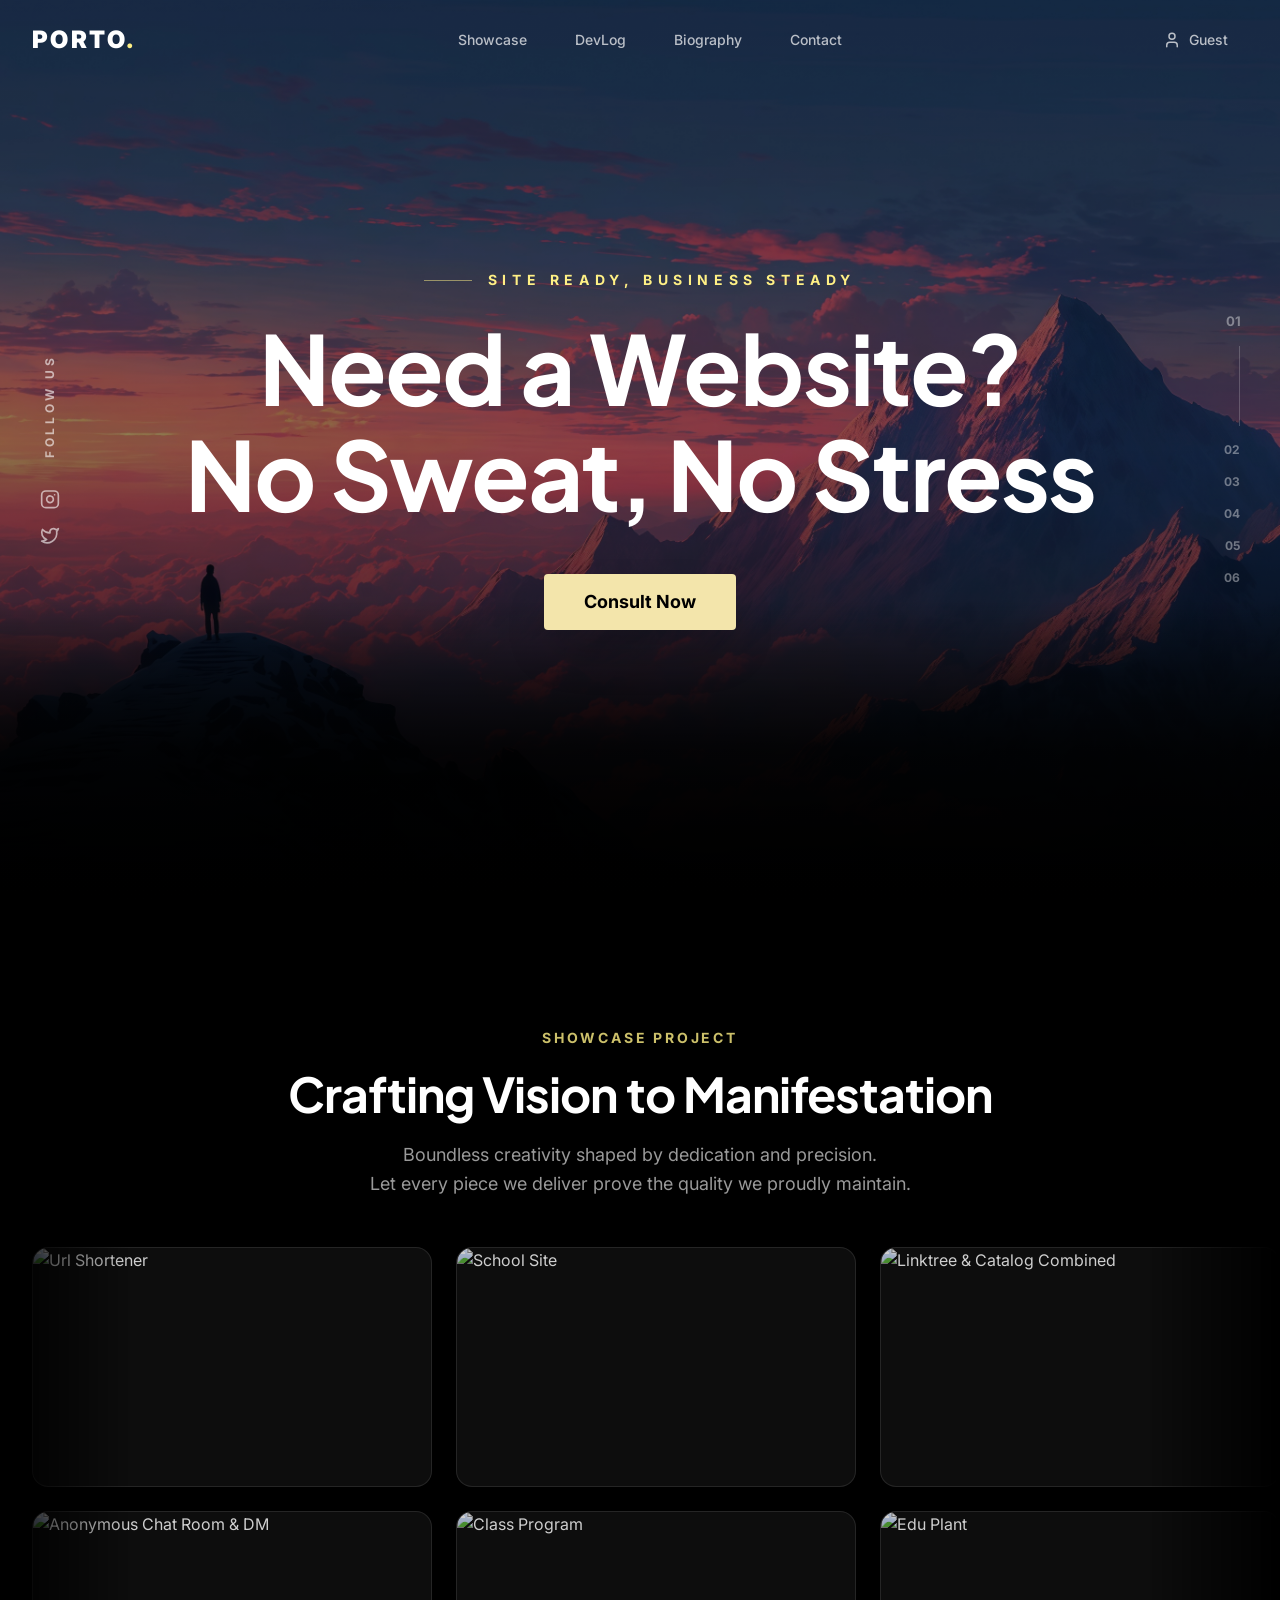
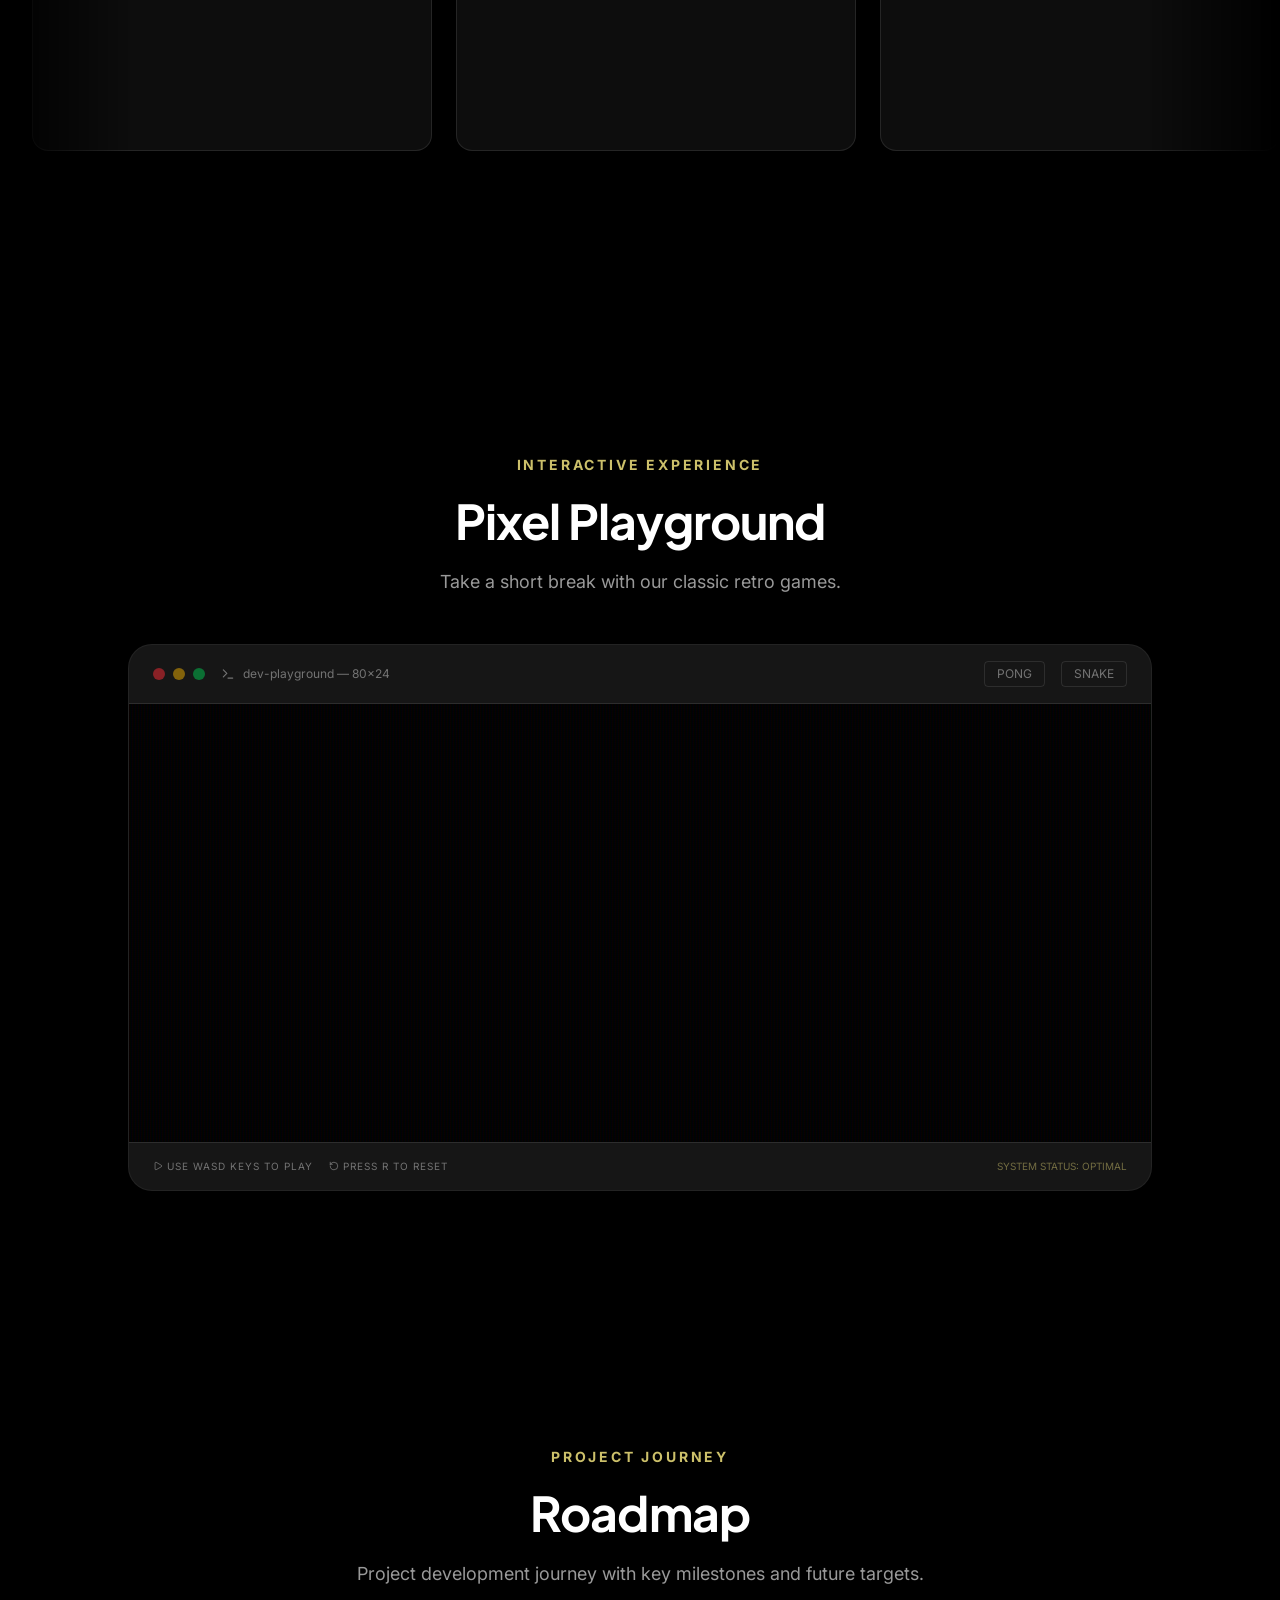
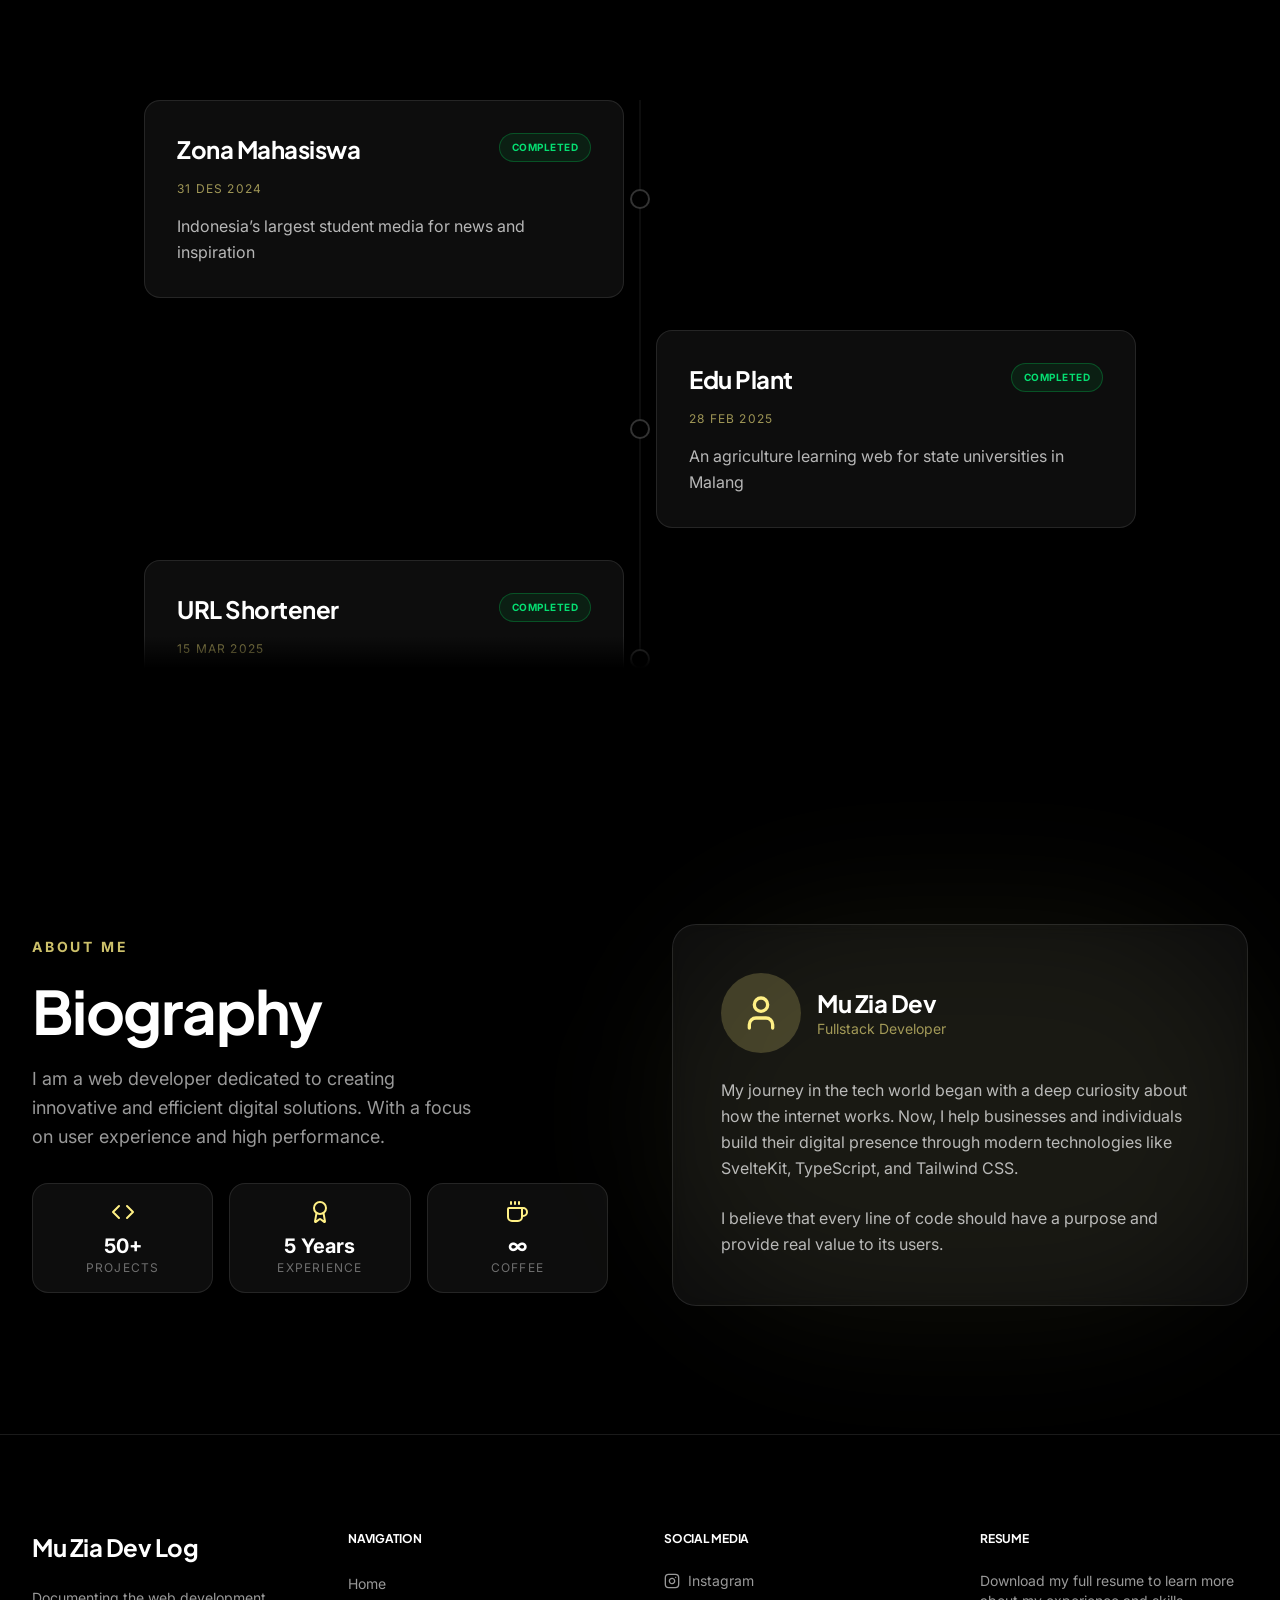
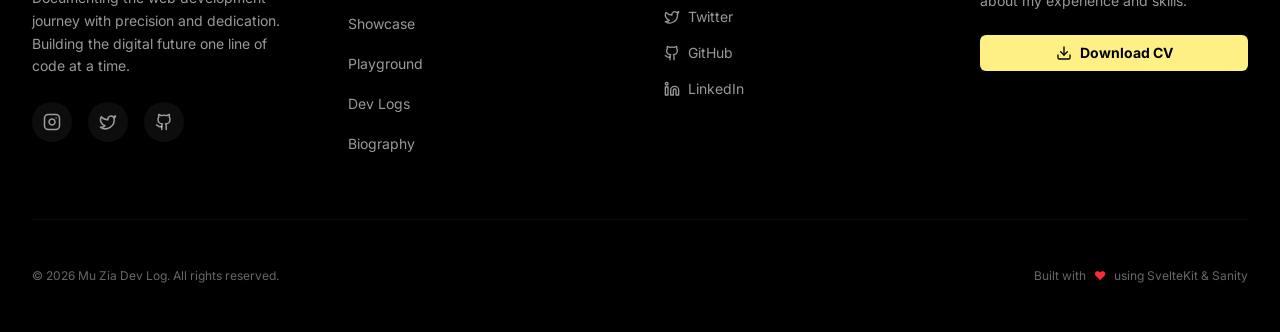
==== commit 5604e80c: "Deploying to gh-pages from @ aanrozy/devlogs@a92b365700226eb7ba61e0f8d8d3a99c240dbc6e 🚀" ====
--- a/index.html
+++ b/index.html
@@ -12,12 +12,12 @@
 		<link href="https://fonts.googleapis.com/css2?family=Plus+Jakarta+Sans:wght@400;500;600;700;800&family=Inter:wght@400;500;600;700&family=Playfair+Display:wght@400;700&display=swap" rel="stylesheet" />
 		
 		
-		<link href="./_app/immutable/assets/0.BU1vplF6.css" rel="stylesheet">
+		<link href="./_app/immutable/assets/0.GZ0eUr2F.css" rel="stylesheet">
 		<link href="./_app/immutable/assets/2.CuJqRKWT.css" rel="stylesheet">
-		<link rel="modulepreload" href="./_app/immutable/entry/start.eRHG-y7U.js">
-		<link rel="modulepreload" href="./_app/immutable/chunks/CTy9xGab.js">
+		<link rel="modulepreload" href="./_app/immutable/entry/start.MoPkBMnY.js">
+		<link rel="modulepreload" href="./_app/immutable/chunks/BkdMwpDV.js">
 		<link rel="modulepreload" href="./_app/immutable/chunks/mymH6MuY.js">
-		<link rel="modulepreload" href="./_app/immutable/entry/app.DLZXCj4s.js">
+		<link rel="modulepreload" href="./_app/immutable/entry/app.48s8DMyF.js">
 		<link rel="modulepreload" href="./_app/immutable/chunks/PPVm8Dsz.js">
 		<link rel="modulepreload" href="./_app/immutable/chunks/DIBNA_g9.js">
 		<link rel="modulepreload" href="./_app/immutable/chunks/BgEt111t.js">
@@ -25,7 +25,7 @@
 		<link rel="modulepreload" href="./_app/immutable/chunks/CQC1BkeW.js">
 		<link rel="modulepreload" href="./_app/immutable/chunks/C94j5znb.js">
 		<link rel="modulepreload" href="./_app/immutable/chunks/CDDtoG_g.js">
-		<link rel="modulepreload" href="./_app/immutable/nodes/0.C_c69uwt.js">
+		<link rel="modulepreload" href="./_app/immutable/nodes/0.Y-OtAAw8.js">
 		<link rel="modulepreload" href="./_app/immutable/chunks/D9lpOvnN.js">
 		<link rel="modulepreload" href="./_app/immutable/chunks/DRNSp6mq.js">
 		<link rel="modulepreload" href="./_app/immutable/chunks/WxJ-SEl7.js">
@@ -34,20 +34,20 @@
 		<link rel="modulepreload" href="./_app/immutable/chunks/a4y9I_1i.js"><!--12qhfyh--><link rel="icon" href="data:image/svg+xml,%3csvg%20xmlns='http://www.w3.org/2000/svg'%20width='107'%20height='128'%20viewBox='0%200%20107%20128'%3e%3ctitle%3esvelte-logo%3c/title%3e%3cpath%20d='M94.157%2022.819c-10.4-14.885-30.94-19.297-45.792-9.835L22.282%2029.608A29.92%2029.92%200%200%200%208.764%2049.65a31.5%2031.5%200%200%200%203.108%2020.231%2030%2030%200%200%200-4.477%2011.183%2031.9%2031.9%200%200%200%205.448%2024.116c10.402%2014.887%2030.942%2019.297%2045.791%209.835l26.083-16.624A29.92%2029.92%200%200%200%2098.235%2078.35a31.53%2031.53%200%200%200-3.105-20.232%2030%2030%200%200%200%204.474-11.182%2031.88%2031.88%200%200%200-5.447-24.116'%20style='fill:%23ff3e00'/%3e%3cpath%20d='M45.817%20106.582a20.72%2020.72%200%200%201-22.237-8.243%2019.17%2019.17%200%200%201-3.277-14.503%2018%2018%200%200%201%20.624-2.435l.49-1.498%201.337.981a33.6%2033.6%200%200%200%2010.203%205.098l.97.294-.09.968a5.85%205.85%200%200%200%201.052%203.878%206.24%206.24%200%200%200%206.695%202.485%205.8%205.8%200%200%200%201.603-.704L69.27%2076.28a5.43%205.43%200%200%200%202.45-3.631%205.8%205.8%200%200%200-.987-4.371%206.24%206.24%200%200%200-6.698-2.487%205.7%205.7%200%200%200-1.6.704l-9.953%206.345a19%2019%200%200%201-5.296%202.326%2020.72%2020.72%200%200%201-22.237-8.243%2019.17%2019.17%200%200%201-3.277-14.502%2017.99%2017.99%200%200%201%208.13-12.052l26.081-16.623a19%2019%200%200%201%205.3-2.329%2020.72%2020.72%200%200%201%2022.237%208.243%2019.17%2019.17%200%200%201%203.277%2014.503%2018%2018%200%200%201-.624%202.435l-.49%201.498-1.337-.98a33.6%2033.6%200%200%200-10.203-5.1l-.97-.294.09-.968a5.86%205.86%200%200%200-1.052-3.878%206.24%206.24%200%200%200-6.696-2.485%205.8%205.8%200%200%200-1.602.704L37.73%2051.72a5.42%205.42%200%200%200-2.449%203.63%205.79%205.79%200%200%200%20.986%204.372%206.24%206.24%200%200%200%206.698%202.486%205.8%205.8%200%200%200%201.602-.704l9.952-6.342a19%2019%200%200%201%205.295-2.328%2020.72%2020.72%200%200%201%2022.237%208.242%2019.17%2019.17%200%200%201%203.277%2014.503%2018%2018%200%200%201-8.13%2012.053l-26.081%2016.622a19%2019%200%200%201-5.3%202.328'%20style='fill:%23fff'/%3e%3c/svg%3e"/><!----><!--1uha8ag--><meta name="description" content="Development activity logs and project showcase of Mu Zia Dev."/><!----><title>Mu Zia Dev Log - Web Development Activity</title>
 	</head>
 	<body data-sveltekit-preload-data="hover">
-		<div style="display: contents"><!--[--><!--[--><!----><header class="fixed top-0 left-0 right-0 z-[100] transition-all duration-500 ease-in-out py-6"><div class="absolute inset-0 -z-10 transition-all duration-500 ease-in-out opacity-0"><div class="absolute inset-0 bg-black/60 backdrop-blur-xl"></div> <div class="absolute bottom-0 left-0 right-0 h-[1px] bg-white/10"></div></div> <div class="container flex items-center justify-between relative z-10"><a href="/" class="text-2xl font-black tracking-widest text-white z-[110] uppercase font-['Playfair_Display']">PORTO<span class="text-yellow-200">.</span></a> <nav class="hidden md:flex items-center space-x-12"><!--[--><a href="/#showcase" class="text-sm font-medium text-white/70 hover:text-yellow-200 transition-colors duration-200">Showcase</a><a href="/devlog" class="text-sm font-medium text-white/70 hover:text-yellow-200 transition-colors duration-200">DevLog</a><a href="/#biography" class="text-sm font-medium text-white/70 hover:text-yellow-200 transition-colors duration-200">Biography</a><a href="/contact" class="text-sm font-medium text-white/70 hover:text-yellow-200 transition-colors duration-200">Contact</a><!--]--></nav> <div class="flex items-center space-x-3 md:space-x-5 z-[110]"><a href="/account" class="hidden md:flex items-center gap-2 text-sm font-medium text-white/70 hover:text-yellow-200 transition-colors"><svg xmlns="http://www.w3.org/2000/svg" width="18" height="18" viewBox="0 0 24 24" fill="none" stroke="currentColor" stroke-width="2" stroke-linecap="round" stroke-linejoin="round" aria-hidden="true" class="lucide-icon lucide lucide-user"><!--[--><!----><path d="M19 21v-2a4 4 0 0 0-4-4H9a4 4 0 0 0-4 4v2"><!----></path><!----><!----><circle cx="12" cy="7" r="4"><!----></circle><!----><!--]--><!--[--><!--[--><!--]--><!--]--></svg><!----> Guest</a> <button class="md:hidden p-2.5 text-white hover:bg-white/10 rounded-xl transition-all" aria-label="Toggle Menu"><!--[!--><svg xmlns="http://www.w3.org/2000/svg" width="24" height="24" viewBox="0 0 24 24" fill="none" stroke="currentColor" stroke-width="2" stroke-linecap="round" stroke-linejoin="round" aria-hidden="true" class="lucide-icon lucide lucide-menu"><!--[--><!----><path d="M4 5h16"><!----></path><!----><!----><path d="M4 12h16"><!----></path><!----><!----><path d="M4 19h16"><!----></path><!----><!--]--><!--[--><!--[--><!--]--><!--]--></svg><!--]--></button></div></div> <!--[!--><!--]--></header><!----> <main><!----><div class="hidden lg:flex fixed right-10 top-1/2 -translate-y-1/2 flex-col items-end gap-6 z-30 pointer-events-none"><div class="flex flex-col items-end gap-4 pointer-events-auto"><!--[--><div class="flex flex-col items-end gap-4"><button class="text-white/40 hover:text-white text-xs font-bold transition-all duration-300 cursor-pointer bg-none border-none p-0 hover:scale-110 transform text-white scale-110" title="Go to Hero">01</button> <!--[--><div class="w-px bg-white/20 relative transition-all duration-500 ease-out" style="height: 80px;"><div class="absolute top-0 left-0 w-full bg-white transition-all duration-150 ease-out" style="height: 0%;"></div></div><!--]--></div><div class="flex flex-col items-end gap-4"><button class="text-white/40 hover:text-white text-xs font-bold transition-all duration-300 cursor-pointer bg-none border-none p-0 hover:scale-110 transform " title="Go to Showcase">02</button> <!--[!--><!--]--></div><div class="flex flex-col items-end gap-4"><button class="text-white/40 hover:text-white text-xs font-bold transition-all duration-300 cursor-pointer bg-none border-none p-0 hover:scale-110 transform " title="Go to Interactive">03</button> <!--[!--><!--]--></div><div class="flex flex-col items-end gap-4"><button class="text-white/40 hover:text-white text-xs font-bold transition-all duration-300 cursor-pointer bg-none border-none p-0 hover:scale-110 transform " title="Go to Roadmap">04</button> <!--[!--><!--]--></div><div class="flex flex-col items-end gap-4"><button class="text-white/40 hover:text-white text-xs font-bold transition-all duration-300 cursor-pointer bg-none border-none p-0 hover:scale-110 transform " title="Go to Biography">05</button> <!--[!--><!--]--></div><div class="flex flex-col items-end gap-4"><button class="text-white/40 hover:text-white text-xs font-bold transition-all duration-300 cursor-pointer bg-none border-none p-0 hover:scale-110 transform " title="Go to Footer">06</button> <!--[!--><!--]--></div><!--]--></div></div><!----> <main class="bg-black"><section id="hero" class="relative min-h-screen flex items-center justify-center overflow-hidden bg-black"><div class="absolute inset-0 z-0"><img src="/images/hero-bg.jpg" alt="Mountain Landscape" class="w-full h-full object-cover opacity-80"/> <div class="absolute inset-0 bg-gradient-to-b from-black/40 via-black/30 to-black/95"></div> <div class="absolute bottom-0 left-0 right-0 h-1/3 bg-gradient-to-t from-black via-black/80 to-transparent"></div></div> <div class="hidden lg:flex absolute left-10 top-1/2 -translate-y-1/2 flex-col items-center gap-8 z-20"><span class="text-white/60 text-xs font-bold uppercase tracking-[0.3em] [writing-mode:vertical-lr] rotate-180">Follow us</span> <div class="flex flex-col gap-4"><a href="javascript:void(0)" class="text-white/60 hover:text-white transition-colors"><svg xmlns="http://www.w3.org/2000/svg" width="20" height="20" viewBox="0 0 24 24" fill="none" stroke="currentColor" stroke-width="2" stroke-linecap="round" stroke-linejoin="round" aria-hidden="true" class="lucide-icon lucide lucide-instagram"><!--[--><!----><rect width="20" height="20" x="2" y="2" rx="5" ry="5"><!----></rect><!----><!----><path d="M16 11.37A4 4 0 1 1 12.63 8 4 4 0 0 1 16 11.37z"><!----></path><!----><!----><line x1="17.5" x2="17.51" y1="6.5" y2="6.5"><!----></line><!----><!--]--><!--[--><!--[--><!--]--><!--]--></svg><!----></a> <a href="javascript:void(0)" class="text-white/60 hover:text-white transition-colors"><svg xmlns="http://www.w3.org/2000/svg" width="20" height="20" viewBox="0 0 24 24" fill="none" stroke="currentColor" stroke-width="2" stroke-linecap="round" stroke-linejoin="round" aria-hidden="true" class="lucide-icon lucide lucide-twitter"><!--[--><!----><path d="M22 4s-.7 2.1-2 3.4c1.6 10-9.4 17.3-18 11.6 2.2.1 4.4-.6 6-2C3 15.5.5 9.6 3 5c2.2 2.6 5.6 4.1 9 4-.9-4.2 4-6.6 7-3.8 1.1 0 3-1.2 3-1.2z"><!----></path><!----><!--]--><!--[--><!--[--><!--]--><!--]--></svg><!----></a></div></div> <div class="container relative z-10 text-center"><div class="max-w-5xl mx-auto space-y-8"><div class="flex flex-col items-center gap-6"><div class="flex items-center justify-center gap-4 order-2 md:order-none"><div class="w-8 md:w-12 h-px bg-yellow-200/50"></div> <span class="text-yellow-200 text-[9px] md:text-sm font-bold tracking-[0.4em] uppercase">Site Ready, Business Steady</span></div> <h1 class="text-4xl md:text-7xl lg:text-8xl font-bold text-white leading-[1.1] font-['Playfair_Display'] order-1 md:order-none">Need a Website?<br/>No Sweat, No Stress</h1> <div class="pt-0 md:pt-6 order-3 md:order-none"><button class="inline-flex items-center justify-center whitespace-nowrap focus-visible:outline-none focus-visible:ring-1 focus-visible:ring-ring disabled:pointer-events-none disabled:opacity-50 h-9 bg-[#F3E5AB] hover:bg-[#EEDC9A] text-black font-bold px-7 md:px-10 py-5.5 md:py-7 text-sm md:text-lg rounded-sm transition-all duration-300 shadow-2xl"><!---->Consult Now<!----></button><!----></div></div></div></div></section><!----> <section id="showcase" class="bg-black py-24 relative overflow-hidden"><div class="absolute inset-0 bg-gradient-to-b from-black/95 via-black/30 to-black/95 z-0 pointer-events-none"></div> <div class="relative z-10"><div class="max-w-3xl mx-auto text-center mb-4 md:mb-8 space-y-4 px-4"><div class="text-yellow-200/80 text-sm font-bold tracking-[0.2em] uppercase">Showcase Project</div> <h3 class="text-3xl md:text-5xl font-extrabold text-white leading-tight font-['Playfair_Display']">Crafting Vision <br class="block md:hidden"/>to Manifestation</h3> <p class="text-sm md:text-lg text-white/60 leading-relaxed">Boundless creativity shaped by dedication and precision.<br class="hidden md:block"/> Let every piece we deliver prove the quality we proudly maintain.</p></div> <div class="carousel-outer-wrapper space-y-8 svelte-13x55y7"><div class="carousel-inner flex gap-6 mb-6 overflow-x-auto scrollbar-hide svelte-13x55y7" style="scroll-behavior: auto;"><!--[--><div class="card-wrapper flex-shrink-0 svelte-13x55y7" role="button" tabindex="0"><div class="relative w-80 md:w-[400px] h-48 md:h-60 rounded-2xl overflow-hidden cursor-pointer bg-white/5 border border-white/10 group svelte-13x55y7"><div class="absolute inset-0 flex items-center justify-center transition-transform duration-700 group-hover:scale-110"><img src="https://cdn.sanity.io/images/zyiqvdmb/production/521c98e409f6619d7aeb4caa7124e1185448c914-1188x703.png" alt="Penak Online" class="w-full h-full object-cover opacity-80 group-hover:opacity-40 transition-opacity duration-500"/></div> <div class="absolute inset-0 bg-black/80 opacity-0 group-hover:opacity-100 transition-opacity duration-500 flex flex-col items-center justify-center"><span class="text-yellow-200 text-xs font-bold uppercase tracking-widest mb-2 transform translate-y-4 group-hover:translate-y-0 transition-transform duration-500 delay-75">webapp</span> <h4 class="text-xl md:text-2xl font-bold text-white text-center px-6 transform translate-y-4 group-hover:translate-y-0 transition-transform duration-500">Penak Online</h4></div></div></div><div class="card-wrapper flex-shrink-0 svelte-13x55y7" role="button" tabindex="0"><div class="relative w-80 md:w-[400px] h-48 md:h-60 rounded-2xl overflow-hidden cursor-pointer bg-white/5 border border-white/10 group svelte-13x55y7"><div class="absolute inset-0 flex items-center justify-center transition-transform duration-700 group-hover:scale-110"><img src="https://cdn.sanity.io/images/zyiqvdmb/production/a95760c76b544ebdb39ec82a4609399a78883409-1920x996.webp" alt="School Site" class="w-full h-full object-cover opacity-80 group-hover:opacity-40 transition-opacity duration-500"/></div> <div class="absolute inset-0 bg-black/80 opacity-0 group-hover:opacity-100 transition-opacity duration-500 flex flex-col items-center justify-center"><span class="text-yellow-200 text-xs font-bold uppercase tracking-widest mb-2 transform translate-y-4 group-hover:translate-y-0 transition-transform duration-500 delay-75">corporate</span> <h4 class="text-xl md:text-2xl font-bold text-white text-center px-6 transform translate-y-4 group-hover:translate-y-0 transition-transform duration-500">School Site</h4></div></div></div><div class="card-wrapper flex-shrink-0 svelte-13x55y7" role="button" tabindex="0"><div class="relative w-80 md:w-[400px] h-48 md:h-60 rounded-2xl overflow-hidden cursor-pointer bg-white/5 border border-white/10 group svelte-13x55y7"><div class="absolute inset-0 flex items-center justify-center transition-transform duration-700 group-hover:scale-110"><img src="https://cdn.sanity.io/images/zyiqvdmb/production/521c98e409f6619d7aeb4caa7124e1185448c914-1188x703.png" alt="Penak Online" class="w-full h-full object-cover opacity-80 group-hover:opacity-40 transition-opacity duration-500"/></div> <div class="absolute inset-0 bg-black/80 opacity-0 group-hover:opacity-100 transition-opacity duration-500 flex flex-col items-center justify-center"><span class="text-yellow-200 text-xs font-bold uppercase tracking-widest mb-2 transform translate-y-4 group-hover:translate-y-0 transition-transform duration-500 delay-75">webapp</span> <h4 class="text-xl md:text-2xl font-bold text-white text-center px-6 transform translate-y-4 group-hover:translate-y-0 transition-transform duration-500">Penak Online</h4></div></div></div><div class="card-wrapper flex-shrink-0 svelte-13x55y7" role="button" tabindex="0"><div class="relative w-80 md:w-[400px] h-48 md:h-60 rounded-2xl overflow-hidden cursor-pointer bg-white/5 border border-white/10 group svelte-13x55y7"><div class="absolute inset-0 flex items-center justify-center transition-transform duration-700 group-hover:scale-110"><img src="https://cdn.sanity.io/images/zyiqvdmb/production/a95760c76b544ebdb39ec82a4609399a78883409-1920x996.webp" alt="School Site" class="w-full h-full object-cover opacity-80 group-hover:opacity-40 transition-opacity duration-500"/></div> <div class="absolute inset-0 bg-black/80 opacity-0 group-hover:opacity-100 transition-opacity duration-500 flex flex-col items-center justify-center"><span class="text-yellow-200 text-xs font-bold uppercase tracking-widest mb-2 transform translate-y-4 group-hover:translate-y-0 transition-transform duration-500 delay-75">corporate</span> <h4 class="text-xl md:text-2xl font-bold text-white text-center px-6 transform translate-y-4 group-hover:translate-y-0 transition-transform duration-500">School Site</h4></div></div></div><div class="card-wrapper flex-shrink-0 svelte-13x55y7" role="button" tabindex="0"><div class="relative w-80 md:w-[400px] h-48 md:h-60 rounded-2xl overflow-hidden cursor-pointer bg-white/5 border border-white/10 group svelte-13x55y7"><div class="absolute inset-0 flex items-center justify-center transition-transform duration-700 group-hover:scale-110"><img src="https://cdn.sanity.io/images/zyiqvdmb/production/521c98e409f6619d7aeb4caa7124e1185448c914-1188x703.png" alt="Penak Online" class="w-full h-full object-cover opacity-80 group-hover:opacity-40 transition-opacity duration-500"/></div> <div class="absolute inset-0 bg-black/80 opacity-0 group-hover:opacity-100 transition-opacity duration-500 flex flex-col items-center justify-center"><span class="text-yellow-200 text-xs font-bold uppercase tracking-widest mb-2 transform translate-y-4 group-hover:translate-y-0 transition-transform duration-500 delay-75">webapp</span> <h4 class="text-xl md:text-2xl font-bold text-white text-center px-6 transform translate-y-4 group-hover:translate-y-0 transition-transform duration-500">Penak Online</h4></div></div></div><div class="card-wrapper flex-shrink-0 svelte-13x55y7" role="button" tabindex="0"><div class="relative w-80 md:w-[400px] h-48 md:h-60 rounded-2xl overflow-hidden cursor-pointer bg-white/5 border border-white/10 group svelte-13x55y7"><div class="absolute inset-0 flex items-center justify-center transition-transform duration-700 group-hover:scale-110"><img src="https://cdn.sanity.io/images/zyiqvdmb/production/a95760c76b544ebdb39ec82a4609399a78883409-1920x996.webp" alt="School Site" class="w-full h-full object-cover opacity-80 group-hover:opacity-40 transition-opacity duration-500"/></div> <div class="absolute inset-0 bg-black/80 opacity-0 group-hover:opacity-100 transition-opacity duration-500 flex flex-col items-center justify-center"><span class="text-yellow-200 text-xs font-bold uppercase tracking-widest mb-2 transform translate-y-4 group-hover:translate-y-0 transition-transform duration-500 delay-75">corporate</span> <h4 class="text-xl md:text-2xl font-bold text-white text-center px-6 transform translate-y-4 group-hover:translate-y-0 transition-transform duration-500">School Site</h4></div></div></div><!--]--></div> <div class="carousel-inner flex gap-6 overflow-x-auto scrollbar-hide svelte-13x55y7" style="scroll-behavior: auto;"><!--[--><div class="card-wrapper flex-shrink-0 svelte-13x55y7" role="button" tabindex="0"><div class="relative w-80 md:w-[400px] h-48 md:h-60 rounded-2xl overflow-hidden cursor-pointer bg-white/5 border border-white/10 group svelte-13x55y7"><div class="absolute inset-0 flex items-center justify-center transition-transform duration-700 group-hover:scale-110"><img src="https://cdn.sanity.io/images/zyiqvdmb/production/f12ccb29083f707319f7da5e0a49d1a5793cc580-3840x2160.jpg" alt="Duan Link" class="w-full h-full object-cover opacity-80 group-hover:opacity-40 transition-opacity duration-500"/></div> <div class="absolute inset-0 bg-black/80 opacity-0 group-hover:opacity-100 transition-opacity duration-500 flex flex-col items-center justify-center"><span class="text-yellow-200 text-xs font-bold uppercase tracking-widest mb-2 transform translate-y-4 group-hover:translate-y-0 transition-transform duration-500 delay-75">personal</span> <h4 class="text-xl md:text-2xl font-bold text-white text-center px-6 transform translate-y-4 group-hover:translate-y-0 transition-transform duration-500">Duan Link</h4></div></div></div><div class="card-wrapper flex-shrink-0 svelte-13x55y7" role="button" tabindex="0"><div class="relative w-80 md:w-[400px] h-48 md:h-60 rounded-2xl overflow-hidden cursor-pointer bg-white/5 border border-white/10 group svelte-13x55y7"><div class="absolute inset-0 flex items-center justify-center transition-transform duration-700 group-hover:scale-110"><img src="https://cdn.sanity.io/images/zyiqvdmb/production/53f5637a0b73cb60c1e690d927d8f4028a54a0e5-1920x1080.jpg" alt="Edu Plant" class="w-full h-full object-cover opacity-80 group-hover:opacity-40 transition-opacity duration-500"/></div> <div class="absolute inset-0 bg-black/80 opacity-0 group-hover:opacity-100 transition-opacity duration-500 flex flex-col items-center justify-center"><span class="text-yellow-200 text-xs font-bold uppercase tracking-widest mb-2 transform translate-y-4 group-hover:translate-y-0 transition-transform duration-500 delay-75">corporate</span> <h4 class="text-xl md:text-2xl font-bold text-white text-center px-6 transform translate-y-4 group-hover:translate-y-0 transition-transform duration-500">Edu Plant</h4></div></div></div><div class="card-wrapper flex-shrink-0 svelte-13x55y7" role="button" tabindex="0"><div class="relative w-80 md:w-[400px] h-48 md:h-60 rounded-2xl overflow-hidden cursor-pointer bg-white/5 border border-white/10 group svelte-13x55y7"><div class="absolute inset-0 flex items-center justify-center transition-transform duration-700 group-hover:scale-110"><img src="https://cdn.sanity.io/images/zyiqvdmb/production/f12ccb29083f707319f7da5e0a49d1a5793cc580-3840x2160.jpg" alt="Duan Link" class="w-full h-full object-cover opacity-80 group-hover:opacity-40 transition-opacity duration-500"/></div> <div class="absolute inset-0 bg-black/80 opacity-0 group-hover:opacity-100 transition-opacity duration-500 flex flex-col items-center justify-center"><span class="text-yellow-200 text-xs font-bold uppercase tracking-widest mb-2 transform translate-y-4 group-hover:translate-y-0 transition-transform duration-500 delay-75">personal</span> <h4 class="text-xl md:text-2xl font-bold text-white text-center px-6 transform translate-y-4 group-hover:translate-y-0 transition-transform duration-500">Duan Link</h4></div></div></div><div class="card-wrapper flex-shrink-0 svelte-13x55y7" role="button" tabindex="0"><div class="relative w-80 md:w-[400px] h-48 md:h-60 rounded-2xl overflow-hidden cursor-pointer bg-white/5 border border-white/10 group svelte-13x55y7"><div class="absolute inset-0 flex items-center justify-center transition-transform duration-700 group-hover:scale-110"><img src="https://cdn.sanity.io/images/zyiqvdmb/production/53f5637a0b73cb60c1e690d927d8f4028a54a0e5-1920x1080.jpg" alt="Edu Plant" class="w-full h-full object-cover opacity-80 group-hover:opacity-40 transition-opacity duration-500"/></div> <div class="absolute inset-0 bg-black/80 opacity-0 group-hover:opacity-100 transition-opacity duration-500 flex flex-col items-center justify-center"><span class="text-yellow-200 text-xs font-bold uppercase tracking-widest mb-2 transform translate-y-4 group-hover:translate-y-0 transition-transform duration-500 delay-75">corporate</span> <h4 class="text-xl md:text-2xl font-bold text-white text-center px-6 transform translate-y-4 group-hover:translate-y-0 transition-transform duration-500">Edu Plant</h4></div></div></div><div class="card-wrapper flex-shrink-0 svelte-13x55y7" role="button" tabindex="0"><div class="relative w-80 md:w-[400px] h-48 md:h-60 rounded-2xl overflow-hidden cursor-pointer bg-white/5 border border-white/10 group svelte-13x55y7"><div class="absolute inset-0 flex items-center justify-center transition-transform duration-700 group-hover:scale-110"><img src="https://cdn.sanity.io/images/zyiqvdmb/production/f12ccb29083f707319f7da5e0a49d1a5793cc580-3840x2160.jpg" alt="Duan Link" class="w-full h-full object-cover opacity-80 group-hover:opacity-40 transition-opacity duration-500"/></div> <div class="absolute inset-0 bg-black/80 opacity-0 group-hover:opacity-100 transition-opacity duration-500 flex flex-col items-center justify-center"><span class="text-yellow-200 text-xs font-bold uppercase tracking-widest mb-2 transform translate-y-4 group-hover:translate-y-0 transition-transform duration-500 delay-75">personal</span> <h4 class="text-xl md:text-2xl font-bold text-white text-center px-6 transform translate-y-4 group-hover:translate-y-0 transition-transform duration-500">Duan Link</h4></div></div></div><div class="card-wrapper flex-shrink-0 svelte-13x55y7" role="button" tabindex="0"><div class="relative w-80 md:w-[400px] h-48 md:h-60 rounded-2xl overflow-hidden cursor-pointer bg-white/5 border border-white/10 group svelte-13x55y7"><div class="absolute inset-0 flex items-center justify-center transition-transform duration-700 group-hover:scale-110"><img src="https://cdn.sanity.io/images/zyiqvdmb/production/53f5637a0b73cb60c1e690d927d8f4028a54a0e5-1920x1080.jpg" alt="Edu Plant" class="w-full h-full object-cover opacity-80 group-hover:opacity-40 transition-opacity duration-500"/></div> <div class="absolute inset-0 bg-black/80 opacity-0 group-hover:opacity-100 transition-opacity duration-500 flex flex-col items-center justify-center"><span class="text-yellow-200 text-xs font-bold uppercase tracking-widest mb-2 transform translate-y-4 group-hover:translate-y-0 transition-transform duration-500 delay-75">corporate</span> <h4 class="text-xl md:text-2xl font-bold text-white text-center px-6 transform translate-y-4 group-hover:translate-y-0 transition-transform duration-500">Edu Plant</h4></div></div></div><!--]--></div> <div class="hidden md:block absolute left-0 top-0 bottom-0 w-32 bg-gradient-to-r from-black via-black/50 to-transparent z-20 pointer-events-none"></div> <div class="hidden md:block absolute right-0 top-0 bottom-0 w-32 bg-gradient-to-l from-black via-black/50 to-transparent z-20 pointer-events-none"></div></div></div></section><!----> <section id="interactive" class="relative min-h-screen bg-black py-24 overflow-hidden flex items-center justify-center"><canvas class="absolute inset-0 w-full h-full pointer-events-none z-0 svelte-1bp6iol"></canvas><!----> <div class="container mx-auto px-4 relative z-10"><div class="max-w-5xl mx-auto"><div class="text-center mb-12 space-y-4"><div class="text-yellow-200/80 text-sm font-bold tracking-[0.2em] uppercase">Interactive Experience</div> <h3 class="text-3xl md:text-5xl font-extrabold text-white leading-tight font-['Playfair_Display']">Pixel Playground</h3> <p class="text-sm md:text-lg text-white/60 leading-relaxed">Take a short break with our classic retro games.</p></div> <div class="bg-[#0a0a0a] border border-white/10 rounded-3xl overflow-hidden shadow-2xl"><div class="bg-white/5 border-b border-white/10 px-4 md:px-6 py-3 md:py-4 flex items-center justify-between"><div class="flex items-center gap-2 md:gap-4"><div class="flex gap-1.5 md:gap-2"><div class="w-2.5 h-2.5 md:w-3 md:h-3 rounded-full bg-red-500/50"></div> <div class="w-2.5 h-2.5 md:w-3 md:h-3 rounded-full bg-yellow-500/50"></div> <div class="w-2.5 h-2.5 md:w-3 md:h-3 rounded-full bg-green-500/50"></div></div> <div class="flex items-center gap-1.5 md:gap-2 text-white/40 text-[10px] md:text-xs font-mono"><svg xmlns="http://www.w3.org/2000/svg" width="14" height="14" viewBox="0 0 24 24" fill="none" stroke="currentColor" stroke-width="2" stroke-linecap="round" stroke-linejoin="round" aria-hidden="true" class="lucide-icon lucide lucide-terminal"><!--[--><!----><path d="M12 19h8"><!----></path><!----><!----><path d="m4 17 6-6-6-6"><!----></path><!----><!--]--><!--[--><!--[--><!--]--><!--]--></svg><!----> <span class="hidden md:inline">dev-playground — 80x24</span> <span class="md:hidden">playground</span></div></div> <div class="flex gap-2 md:gap-4"><!--[--><button class="text-xs font-mono px-3 py-1 rounded border transition-colors text-white/40 border-white/10 hover:text-white hover:border-white/30">PONG</button> <button class="text-xs font-mono px-3 py-1 rounded border transition-colors text-white/40 border-white/10 hover:text-white hover:border-white/30">SNAKE</button><!--]--> <!--[!--><!--]--></div></div> <div class="relative bg-black flex items-center justify-center overflow-hidden game-area svelte-1qi8og"><!--[!--><!--[!--><!--[!--><!--]--><!--]--><!--]--> <div class="absolute inset-0 pointer-events-none bg-[linear-gradient(rgba(18,16,16,0)_50%,rgba(0,0,0,0.25)_50%),linear-gradient(90deg,rgba(255,0,0,0.06),rgba(0,255,0,0.02),rgba(0,0,255,0.06))] z-20 bg-[length:100%_2px,3px_100%]"></div></div> <div class="bg-white/5 border-t border-white/10 px-4 md:px-6 py-3 md:py-4"><div class="flex flex-wrap items-center justify-between gap-2 md:gap-4"><div class="flex items-center gap-2 md:gap-4 text-white/40 text-[9px] md:text-[10px] font-mono uppercase tracking-widest"><!--[!--><span class="flex items-center gap-1"><svg xmlns="http://www.w3.org/2000/svg" width="10" height="10" viewBox="0 0 24 24" fill="none" stroke="currentColor" stroke-width="2" stroke-linecap="round" stroke-linejoin="round" aria-hidden="true" class="lucide-icon lucide lucide-play"><!--[--><!----><path d="M5 5a2 2 0 0 1 3.008-1.728l11.997 6.998a2 2 0 0 1 .003 3.458l-12 7A2 2 0 0 1 5 19z"><!----></path><!----><!--]--><!--[--><!--[--><!--]--><!--]--></svg><!----> Use WASD Keys to Play</span> <span class="flex items-center gap-1"><svg xmlns="http://www.w3.org/2000/svg" width="10" height="10" viewBox="0 0 24 24" fill="none" stroke="currentColor" stroke-width="2" stroke-linecap="round" stroke-linejoin="round" aria-hidden="true" class="lucide-icon lucide lucide-rotate-ccw"><!--[--><!----><path d="M3 12a9 9 0 1 0 9-9 9.75 9.75 0 0 0-6.74 2.74L3 8"><!----></path><!----><!----><path d="M3 3v5h5"><!----></path><!----><!--]--><!--[--><!--[--><!--]--><!--]--></svg><!----> Press R to Reset</span><!--]--></div> <div class="text-yellow-200/40 text-[9px] md:text-[10px] font-mono">SYSTEM STATUS: OPTIMAL</div></div></div></div></div></div></section><!----> <section id="milestones" class="bg-black py-24 relative overflow-hidden"><div class="container mx-auto px-4 relative z-10"><div class="max-w-3xl mx-auto text-center mb-20 space-y-4"><div class="text-yellow-200/80 text-sm font-bold tracking-[0.2em] uppercase">Project Journey</div> <h3 class="text-3xl md:text-5xl font-extrabold text-white leading-tight font-['Playfair_Display']">Roadmap</h3> <p class="text-sm md:text-lg text-white/60 leading-relaxed">Project development journey with key milestones and future
+		<div style="display: contents"><!--[--><!--[--><!----><header class="fixed top-0 left-0 right-0 z-[100] transition-all duration-500 ease-in-out py-6"><div class="absolute inset-0 -z-10 transition-all duration-500 ease-in-out opacity-0"><div class="absolute inset-0 bg-black/60 backdrop-blur-xl"></div> <div class="absolute bottom-0 left-0 right-0 h-[1px] bg-white/10"></div></div> <div class="container flex items-center justify-between relative z-10"><a href="/" class="text-2xl font-black tracking-widest text-white z-[110] uppercase font-['Playfair_Display']">PORTO<span class="text-yellow-200">.</span></a> <nav class="hidden md:flex items-center space-x-12"><!--[--><a href="/#showcase" class="text-sm font-medium text-white/70 hover:text-yellow-200 transition-colors duration-200">Showcase</a><a href="/devlog" class="text-sm font-medium text-white/70 hover:text-yellow-200 transition-colors duration-200">DevLog</a><a href="/#biography" class="text-sm font-medium text-white/70 hover:text-yellow-200 transition-colors duration-200">Biography</a><a href="/contact" class="text-sm font-medium text-white/70 hover:text-yellow-200 transition-colors duration-200">Contact</a><!--]--></nav> <div class="flex items-center space-x-3 md:space-x-5 z-[110]"><a href="/account" class="hidden md:flex items-center gap-2 text-sm font-medium text-white/70 hover:text-yellow-200 transition-colors"><svg xmlns="http://www.w3.org/2000/svg" width="18" height="18" viewBox="0 0 24 24" fill="none" stroke="currentColor" stroke-width="2" stroke-linecap="round" stroke-linejoin="round" aria-hidden="true" class="lucide-icon lucide lucide-user"><!--[--><!----><path d="M19 21v-2a4 4 0 0 0-4-4H9a4 4 0 0 0-4 4v2"><!----></path><!----><!----><circle cx="12" cy="7" r="4"><!----></circle><!----><!--]--><!--[--><!--[--><!--]--><!--]--></svg><!----> Guest</a> <button class="md:hidden p-2.5 text-white hover:bg-white/10 rounded-xl transition-all" aria-label="Toggle Menu"><!--[!--><svg xmlns="http://www.w3.org/2000/svg" width="24" height="24" viewBox="0 0 24 24" fill="none" stroke="currentColor" stroke-width="2" stroke-linecap="round" stroke-linejoin="round" aria-hidden="true" class="lucide-icon lucide lucide-menu"><!--[--><!----><path d="M4 5h16"><!----></path><!----><!----><path d="M4 12h16"><!----></path><!----><!----><path d="M4 19h16"><!----></path><!----><!--]--><!--[--><!--[--><!--]--><!--]--></svg><!--]--></button></div></div> <!--[!--><!--]--></header><!----> <main><!----><div class="hidden lg:flex fixed right-10 top-1/2 -translate-y-1/2 flex-col items-end gap-6 z-30 pointer-events-none"><div class="flex flex-col items-end gap-4 pointer-events-auto"><!--[--><div class="flex flex-col items-end gap-4"><button class="text-white/40 hover:text-white text-xs font-bold transition-all duration-300 cursor-pointer bg-none border-none p-0 hover:scale-110 transform text-white scale-110" title="Go to Hero">01</button> <!--[--><div class="w-px bg-white/20 relative transition-all duration-500 ease-out" style="height: 80px;"><div class="absolute top-0 left-0 w-full bg-white transition-all duration-150 ease-out" style="height: 0%;"></div></div><!--]--></div><div class="flex flex-col items-end gap-4"><button class="text-white/40 hover:text-white text-xs font-bold transition-all duration-300 cursor-pointer bg-none border-none p-0 hover:scale-110 transform " title="Go to Showcase">02</button> <!--[!--><!--]--></div><div class="flex flex-col items-end gap-4"><button class="text-white/40 hover:text-white text-xs font-bold transition-all duration-300 cursor-pointer bg-none border-none p-0 hover:scale-110 transform " title="Go to Interactive">03</button> <!--[!--><!--]--></div><div class="flex flex-col items-end gap-4"><button class="text-white/40 hover:text-white text-xs font-bold transition-all duration-300 cursor-pointer bg-none border-none p-0 hover:scale-110 transform " title="Go to Roadmap">04</button> <!--[!--><!--]--></div><div class="flex flex-col items-end gap-4"><button class="text-white/40 hover:text-white text-xs font-bold transition-all duration-300 cursor-pointer bg-none border-none p-0 hover:scale-110 transform " title="Go to Biography">05</button> <!--[!--><!--]--></div><div class="flex flex-col items-end gap-4"><button class="text-white/40 hover:text-white text-xs font-bold transition-all duration-300 cursor-pointer bg-none border-none p-0 hover:scale-110 transform " title="Go to Footer">06</button> <!--[!--><!--]--></div><!--]--></div></div><!----> <main class="bg-black"><section id="hero" class="relative min-h-screen flex items-center justify-center overflow-hidden bg-black"><div class="absolute inset-0 z-0"><img src="/images/hero-bg.jpg" alt="Mountain Landscape" class="w-full h-full object-cover opacity-80"/> <div class="absolute inset-0 bg-gradient-to-b from-black/40 via-black/30 to-black/95"></div> <div class="absolute bottom-0 left-0 right-0 h-1/3 bg-gradient-to-t from-black via-black/80 to-transparent"></div></div> <div class="hidden lg:flex absolute left-10 top-1/2 -translate-y-1/2 flex-col items-center gap-8 z-20"><span class="text-white/60 text-xs font-bold uppercase tracking-[0.3em] [writing-mode:vertical-lr] rotate-180">Follow us</span> <div class="flex flex-col gap-4"><a href="javascript:void(0)" class="text-white/60 hover:text-white transition-colors"><svg xmlns="http://www.w3.org/2000/svg" width="20" height="20" viewBox="0 0 24 24" fill="none" stroke="currentColor" stroke-width="2" stroke-linecap="round" stroke-linejoin="round" aria-hidden="true" class="lucide-icon lucide lucide-instagram"><!--[--><!----><rect width="20" height="20" x="2" y="2" rx="5" ry="5"><!----></rect><!----><!----><path d="M16 11.37A4 4 0 1 1 12.63 8 4 4 0 0 1 16 11.37z"><!----></path><!----><!----><line x1="17.5" x2="17.51" y1="6.5" y2="6.5"><!----></line><!----><!--]--><!--[--><!--[--><!--]--><!--]--></svg><!----></a> <a href="javascript:void(0)" class="text-white/60 hover:text-white transition-colors"><svg xmlns="http://www.w3.org/2000/svg" width="20" height="20" viewBox="0 0 24 24" fill="none" stroke="currentColor" stroke-width="2" stroke-linecap="round" stroke-linejoin="round" aria-hidden="true" class="lucide-icon lucide lucide-twitter"><!--[--><!----><path d="M22 4s-.7 2.1-2 3.4c1.6 10-9.4 17.3-18 11.6 2.2.1 4.4-.6 6-2C3 15.5.5 9.6 3 5c2.2 2.6 5.6 4.1 9 4-.9-4.2 4-6.6 7-3.8 1.1 0 3-1.2 3-1.2z"><!----></path><!----><!--]--><!--[--><!--[--><!--]--><!--]--></svg><!----></a></div></div> <div class="container relative z-10 text-center"><div class="max-w-5xl mx-auto space-y-8"><div class="flex flex-col items-center gap-6"><div class="flex items-center justify-center gap-4 order-2 md:order-none"><div class="w-8 md:w-12 h-px bg-yellow-200/50"></div> <span class="text-yellow-200 text-[9px] md:text-sm font-bold tracking-[0.4em] uppercase">Site Ready, Business Steady</span></div> <h1 class="text-4xl md:text-7xl lg:text-8xl font-bold text-white leading-[1.1] font-['Playfair_Display'] order-1 md:order-none">Need a Website?<br/>No Sweat, No Stress</h1> <div class="pt-0 md:pt-6 order-3 md:order-none"><button class="inline-flex items-center justify-center whitespace-nowrap focus-visible:outline-none focus-visible:ring-1 focus-visible:ring-ring disabled:pointer-events-none disabled:opacity-50 h-9 bg-[#F3E5AB] hover:bg-[#EEDC9A] text-black font-bold px-7 md:px-10 py-5.5 md:py-7 text-sm md:text-lg rounded-sm transition-all duration-300 shadow-2xl"><!---->Consult Now<!----></button><!----></div></div></div></div></section><!----> <section id="showcase" class="bg-black py-24 relative overflow-hidden"><div class="absolute inset-0 bg-gradient-to-b from-black/95 via-black/30 to-black/95 z-0 pointer-events-none"></div> <div class="relative z-10"><div class="max-w-3xl mx-auto text-center mb-4 md:mb-8 space-y-4 px-4"><div class="text-yellow-200/80 text-sm font-bold tracking-[0.2em] uppercase">Showcase Project</div> <h3 class="text-3xl md:text-5xl font-extrabold text-white leading-tight font-['Playfair_Display']">Crafting Vision <br class="block md:hidden"/>to Manifestation</h3> <p class="text-sm md:text-lg text-white/60 leading-relaxed">Boundless creativity shaped by dedication and precision.<br class="hidden md:block"/> Let every piece we deliver prove the quality we proudly maintain.</p></div> <div class="carousel-outer-wrapper space-y-8 svelte-13x55y7"><div class="carousel-inner flex gap-6 mb-6 overflow-x-auto scrollbar-hide svelte-13x55y7" style="scroll-behavior: auto;"><!--[--><div class="card-wrapper flex-shrink-0 svelte-13x55y7" role="button" tabindex="0"><div class="relative w-80 md:w-[400px] h-48 md:h-60 rounded-2xl overflow-hidden cursor-pointer bg-white/5 border border-white/10 group svelte-13x55y7"><div class="absolute inset-0 flex items-center justify-center transition-transform duration-700 group-hover:scale-110"><img src="https://cdn.sanity.io/images/zyiqvdmb/production/7bc7346ced6430ff4d0441c745e77f0b52f41448-1920x1080.png" alt="Url Shortener" class="w-full h-full object-cover opacity-80 group-hover:opacity-40 transition-opacity duration-500"/></div> <div class="absolute inset-0 bg-black/80 opacity-0 group-hover:opacity-100 transition-opacity duration-500 flex flex-col items-center justify-center"><span class="text-yellow-200 text-xs font-bold uppercase tracking-widest mb-2 transform translate-y-4 group-hover:translate-y-0 transition-transform duration-500 delay-75">webapp</span> <h4 class="text-xl md:text-2xl font-bold text-white text-center px-6 transform translate-y-4 group-hover:translate-y-0 transition-transform duration-500">Url Shortener</h4></div></div></div><div class="card-wrapper flex-shrink-0 svelte-13x55y7" role="button" tabindex="0"><div class="relative w-80 md:w-[400px] h-48 md:h-60 rounded-2xl overflow-hidden cursor-pointer bg-white/5 border border-white/10 group svelte-13x55y7"><div class="absolute inset-0 flex items-center justify-center transition-transform duration-700 group-hover:scale-110"><img src="https://cdn.sanity.io/images/zyiqvdmb/production/a95760c76b544ebdb39ec82a4609399a78883409-1920x996.webp" alt="School Site" class="w-full h-full object-cover opacity-80 group-hover:opacity-40 transition-opacity duration-500"/></div> <div class="absolute inset-0 bg-black/80 opacity-0 group-hover:opacity-100 transition-opacity duration-500 flex flex-col items-center justify-center"><span class="text-yellow-200 text-xs font-bold uppercase tracking-widest mb-2 transform translate-y-4 group-hover:translate-y-0 transition-transform duration-500 delay-75">corporate</span> <h4 class="text-xl md:text-2xl font-bold text-white text-center px-6 transform translate-y-4 group-hover:translate-y-0 transition-transform duration-500">School Site</h4></div></div></div><div class="card-wrapper flex-shrink-0 svelte-13x55y7" role="button" tabindex="0"><div class="relative w-80 md:w-[400px] h-48 md:h-60 rounded-2xl overflow-hidden cursor-pointer bg-white/5 border border-white/10 group svelte-13x55y7"><div class="absolute inset-0 flex items-center justify-center transition-transform duration-700 group-hover:scale-110"><img src="https://cdn.sanity.io/images/zyiqvdmb/production/b86cc69a7ba327382c87a2bc985c1593389e37e8-1920x1080.png" alt="Linktree &amp; Catalog Combined" class="w-full h-full object-cover opacity-80 group-hover:opacity-40 transition-opacity duration-500"/></div> <div class="absolute inset-0 bg-black/80 opacity-0 group-hover:opacity-100 transition-opacity duration-500 flex flex-col items-center justify-center"><span class="text-yellow-200 text-xs font-bold uppercase tracking-widest mb-2 transform translate-y-4 group-hover:translate-y-0 transition-transform duration-500 delay-75">saas</span> <h4 class="text-xl md:text-2xl font-bold text-white text-center px-6 transform translate-y-4 group-hover:translate-y-0 transition-transform duration-500">Linktree &amp; Catalog Combined</h4></div></div></div><div class="card-wrapper flex-shrink-0 svelte-13x55y7" role="button" tabindex="0"><div class="relative w-80 md:w-[400px] h-48 md:h-60 rounded-2xl overflow-hidden cursor-pointer bg-white/5 border border-white/10 group svelte-13x55y7"><div class="absolute inset-0 flex items-center justify-center transition-transform duration-700 group-hover:scale-110"><img src="https://cdn.sanity.io/images/zyiqvdmb/production/7bc7346ced6430ff4d0441c745e77f0b52f41448-1920x1080.png" alt="Url Shortener" class="w-full h-full object-cover opacity-80 group-hover:opacity-40 transition-opacity duration-500"/></div> <div class="absolute inset-0 bg-black/80 opacity-0 group-hover:opacity-100 transition-opacity duration-500 flex flex-col items-center justify-center"><span class="text-yellow-200 text-xs font-bold uppercase tracking-widest mb-2 transform translate-y-4 group-hover:translate-y-0 transition-transform duration-500 delay-75">webapp</span> <h4 class="text-xl md:text-2xl font-bold text-white text-center px-6 transform translate-y-4 group-hover:translate-y-0 transition-transform duration-500">Url Shortener</h4></div></div></div><div class="card-wrapper flex-shrink-0 svelte-13x55y7" role="button" tabindex="0"><div class="relative w-80 md:w-[400px] h-48 md:h-60 rounded-2xl overflow-hidden cursor-pointer bg-white/5 border border-white/10 group svelte-13x55y7"><div class="absolute inset-0 flex items-center justify-center transition-transform duration-700 group-hover:scale-110"><img src="https://cdn.sanity.io/images/zyiqvdmb/production/a95760c76b544ebdb39ec82a4609399a78883409-1920x996.webp" alt="School Site" class="w-full h-full object-cover opacity-80 group-hover:opacity-40 transition-opacity duration-500"/></div> <div class="absolute inset-0 bg-black/80 opacity-0 group-hover:opacity-100 transition-opacity duration-500 flex flex-col items-center justify-center"><span class="text-yellow-200 text-xs font-bold uppercase tracking-widest mb-2 transform translate-y-4 group-hover:translate-y-0 transition-transform duration-500 delay-75">corporate</span> <h4 class="text-xl md:text-2xl font-bold text-white text-center px-6 transform translate-y-4 group-hover:translate-y-0 transition-transform duration-500">School Site</h4></div></div></div><div class="card-wrapper flex-shrink-0 svelte-13x55y7" role="button" tabindex="0"><div class="relative w-80 md:w-[400px] h-48 md:h-60 rounded-2xl overflow-hidden cursor-pointer bg-white/5 border border-white/10 group svelte-13x55y7"><div class="absolute inset-0 flex items-center justify-center transition-transform duration-700 group-hover:scale-110"><img src="https://cdn.sanity.io/images/zyiqvdmb/production/b86cc69a7ba327382c87a2bc985c1593389e37e8-1920x1080.png" alt="Linktree &amp; Catalog Combined" class="w-full h-full object-cover opacity-80 group-hover:opacity-40 transition-opacity duration-500"/></div> <div class="absolute inset-0 bg-black/80 opacity-0 group-hover:opacity-100 transition-opacity duration-500 flex flex-col items-center justify-center"><span class="text-yellow-200 text-xs font-bold uppercase tracking-widest mb-2 transform translate-y-4 group-hover:translate-y-0 transition-transform duration-500 delay-75">saas</span> <h4 class="text-xl md:text-2xl font-bold text-white text-center px-6 transform translate-y-4 group-hover:translate-y-0 transition-transform duration-500">Linktree &amp; Catalog Combined</h4></div></div></div><div class="card-wrapper flex-shrink-0 svelte-13x55y7" role="button" tabindex="0"><div class="relative w-80 md:w-[400px] h-48 md:h-60 rounded-2xl overflow-hidden cursor-pointer bg-white/5 border border-white/10 group svelte-13x55y7"><div class="absolute inset-0 flex items-center justify-center transition-transform duration-700 group-hover:scale-110"><img src="https://cdn.sanity.io/images/zyiqvdmb/production/7bc7346ced6430ff4d0441c745e77f0b52f41448-1920x1080.png" alt="Url Shortener" class="w-full h-full object-cover opacity-80 group-hover:opacity-40 transition-opacity duration-500"/></div> <div class="absolute inset-0 bg-black/80 opacity-0 group-hover:opacity-100 transition-opacity duration-500 flex flex-col items-center justify-center"><span class="text-yellow-200 text-xs font-bold uppercase tracking-widest mb-2 transform translate-y-4 group-hover:translate-y-0 transition-transform duration-500 delay-75">webapp</span> <h4 class="text-xl md:text-2xl font-bold text-white text-center px-6 transform translate-y-4 group-hover:translate-y-0 transition-transform duration-500">Url Shortener</h4></div></div></div><div class="card-wrapper flex-shrink-0 svelte-13x55y7" role="button" tabindex="0"><div class="relative w-80 md:w-[400px] h-48 md:h-60 rounded-2xl overflow-hidden cursor-pointer bg-white/5 border border-white/10 group svelte-13x55y7"><div class="absolute inset-0 flex items-center justify-center transition-transform duration-700 group-hover:scale-110"><img src="https://cdn.sanity.io/images/zyiqvdmb/production/a95760c76b544ebdb39ec82a4609399a78883409-1920x996.webp" alt="School Site" class="w-full h-full object-cover opacity-80 group-hover:opacity-40 transition-opacity duration-500"/></div> <div class="absolute inset-0 bg-black/80 opacity-0 group-hover:opacity-100 transition-opacity duration-500 flex flex-col items-center justify-center"><span class="text-yellow-200 text-xs font-bold uppercase tracking-widest mb-2 transform translate-y-4 group-hover:translate-y-0 transition-transform duration-500 delay-75">corporate</span> <h4 class="text-xl md:text-2xl font-bold text-white text-center px-6 transform translate-y-4 group-hover:translate-y-0 transition-transform duration-500">School Site</h4></div></div></div><div class="card-wrapper flex-shrink-0 svelte-13x55y7" role="button" tabindex="0"><div class="relative w-80 md:w-[400px] h-48 md:h-60 rounded-2xl overflow-hidden cursor-pointer bg-white/5 border border-white/10 group svelte-13x55y7"><div class="absolute inset-0 flex items-center justify-center transition-transform duration-700 group-hover:scale-110"><img src="https://cdn.sanity.io/images/zyiqvdmb/production/b86cc69a7ba327382c87a2bc985c1593389e37e8-1920x1080.png" alt="Linktree &amp; Catalog Combined" class="w-full h-full object-cover opacity-80 group-hover:opacity-40 transition-opacity duration-500"/></div> <div class="absolute inset-0 bg-black/80 opacity-0 group-hover:opacity-100 transition-opacity duration-500 flex flex-col items-center justify-center"><span class="text-yellow-200 text-xs font-bold uppercase tracking-widest mb-2 transform translate-y-4 group-hover:translate-y-0 transition-transform duration-500 delay-75">saas</span> <h4 class="text-xl md:text-2xl font-bold text-white text-center px-6 transform translate-y-4 group-hover:translate-y-0 transition-transform duration-500">Linktree &amp; Catalog Combined</h4></div></div></div><!--]--></div> <div class="carousel-inner flex gap-6 overflow-x-auto scrollbar-hide svelte-13x55y7" style="scroll-behavior: auto;"><!--[--><div class="card-wrapper flex-shrink-0 svelte-13x55y7" role="button" tabindex="0"><div class="relative w-80 md:w-[400px] h-48 md:h-60 rounded-2xl overflow-hidden cursor-pointer bg-white/5 border border-white/10 group svelte-13x55y7"><div class="absolute inset-0 flex items-center justify-center transition-transform duration-700 group-hover:scale-110"><img src="https://cdn.sanity.io/images/zyiqvdmb/production/42927b36149dde29c53fa78b06de76863dcd7c53-1920x1080.png" alt="Anonymous Chat Room &amp; DM" class="w-full h-full object-cover opacity-80 group-hover:opacity-40 transition-opacity duration-500"/></div> <div class="absolute inset-0 bg-black/80 opacity-0 group-hover:opacity-100 transition-opacity duration-500 flex flex-col items-center justify-center"><span class="text-yellow-200 text-xs font-bold uppercase tracking-widest mb-2 transform translate-y-4 group-hover:translate-y-0 transition-transform duration-500 delay-75">webapp</span> <h4 class="text-xl md:text-2xl font-bold text-white text-center px-6 transform translate-y-4 group-hover:translate-y-0 transition-transform duration-500">Anonymous Chat Room &amp; DM</h4></div></div></div><div class="card-wrapper flex-shrink-0 svelte-13x55y7" role="button" tabindex="0"><div class="relative w-80 md:w-[400px] h-48 md:h-60 rounded-2xl overflow-hidden cursor-pointer bg-white/5 border border-white/10 group svelte-13x55y7"><div class="absolute inset-0 flex items-center justify-center transition-transform duration-700 group-hover:scale-110"><img src="https://cdn.sanity.io/images/zyiqvdmb/production/c8d556556ecbeb759d9a516ac3441aa1146325e3-1920x1080.png" alt="Class Program" class="w-full h-full object-cover opacity-80 group-hover:opacity-40 transition-opacity duration-500"/></div> <div class="absolute inset-0 bg-black/80 opacity-0 group-hover:opacity-100 transition-opacity duration-500 flex flex-col items-center justify-center"><span class="text-yellow-200 text-xs font-bold uppercase tracking-widest mb-2 transform translate-y-4 group-hover:translate-y-0 transition-transform duration-500 delay-75">corporate</span> <h4 class="text-xl md:text-2xl font-bold text-white text-center px-6 transform translate-y-4 group-hover:translate-y-0 transition-transform duration-500">Class Program</h4></div></div></div><div class="card-wrapper flex-shrink-0 svelte-13x55y7" role="button" tabindex="0"><div class="relative w-80 md:w-[400px] h-48 md:h-60 rounded-2xl overflow-hidden cursor-pointer bg-white/5 border border-white/10 group svelte-13x55y7"><div class="absolute inset-0 flex items-center justify-center transition-transform duration-700 group-hover:scale-110"><img src="https://cdn.sanity.io/images/zyiqvdmb/production/12a90e2c39456a92b39b6e76308a9f023472f0b0-1920x1080.png" alt="Edu Plant" class="w-full h-full object-cover opacity-80 group-hover:opacity-40 transition-opacity duration-500"/></div> <div class="absolute inset-0 bg-black/80 opacity-0 group-hover:opacity-100 transition-opacity duration-500 flex flex-col items-center justify-center"><span class="text-yellow-200 text-xs font-bold uppercase tracking-widest mb-2 transform translate-y-4 group-hover:translate-y-0 transition-transform duration-500 delay-75">corporate</span> <h4 class="text-xl md:text-2xl font-bold text-white text-center px-6 transform translate-y-4 group-hover:translate-y-0 transition-transform duration-500">Edu Plant</h4></div></div></div><div class="card-wrapper flex-shrink-0 svelte-13x55y7" role="button" tabindex="0"><div class="relative w-80 md:w-[400px] h-48 md:h-60 rounded-2xl overflow-hidden cursor-pointer bg-white/5 border border-white/10 group svelte-13x55y7"><div class="absolute inset-0 flex items-center justify-center transition-transform duration-700 group-hover:scale-110"><img src="https://cdn.sanity.io/images/zyiqvdmb/production/42927b36149dde29c53fa78b06de76863dcd7c53-1920x1080.png" alt="Anonymous Chat Room &amp; DM" class="w-full h-full object-cover opacity-80 group-hover:opacity-40 transition-opacity duration-500"/></div> <div class="absolute inset-0 bg-black/80 opacity-0 group-hover:opacity-100 transition-opacity duration-500 flex flex-col items-center justify-center"><span class="text-yellow-200 text-xs font-bold uppercase tracking-widest mb-2 transform translate-y-4 group-hover:translate-y-0 transition-transform duration-500 delay-75">webapp</span> <h4 class="text-xl md:text-2xl font-bold text-white text-center px-6 transform translate-y-4 group-hover:translate-y-0 transition-transform duration-500">Anonymous Chat Room &amp; DM</h4></div></div></div><div class="card-wrapper flex-shrink-0 svelte-13x55y7" role="button" tabindex="0"><div class="relative w-80 md:w-[400px] h-48 md:h-60 rounded-2xl overflow-hidden cursor-pointer bg-white/5 border border-white/10 group svelte-13x55y7"><div class="absolute inset-0 flex items-center justify-center transition-transform duration-700 group-hover:scale-110"><img src="https://cdn.sanity.io/images/zyiqvdmb/production/c8d556556ecbeb759d9a516ac3441aa1146325e3-1920x1080.png" alt="Class Program" class="w-full h-full object-cover opacity-80 group-hover:opacity-40 transition-opacity duration-500"/></div> <div class="absolute inset-0 bg-black/80 opacity-0 group-hover:opacity-100 transition-opacity duration-500 flex flex-col items-center justify-center"><span class="text-yellow-200 text-xs font-bold uppercase tracking-widest mb-2 transform translate-y-4 group-hover:translate-y-0 transition-transform duration-500 delay-75">corporate</span> <h4 class="text-xl md:text-2xl font-bold text-white text-center px-6 transform translate-y-4 group-hover:translate-y-0 transition-transform duration-500">Class Program</h4></div></div></div><div class="card-wrapper flex-shrink-0 svelte-13x55y7" role="button" tabindex="0"><div class="relative w-80 md:w-[400px] h-48 md:h-60 rounded-2xl overflow-hidden cursor-pointer bg-white/5 border border-white/10 group svelte-13x55y7"><div class="absolute inset-0 flex items-center justify-center transition-transform duration-700 group-hover:scale-110"><img src="https://cdn.sanity.io/images/zyiqvdmb/production/12a90e2c39456a92b39b6e76308a9f023472f0b0-1920x1080.png" alt="Edu Plant" class="w-full h-full object-cover opacity-80 group-hover:opacity-40 transition-opacity duration-500"/></div> <div class="absolute inset-0 bg-black/80 opacity-0 group-hover:opacity-100 transition-opacity duration-500 flex flex-col items-center justify-center"><span class="text-yellow-200 text-xs font-bold uppercase tracking-widest mb-2 transform translate-y-4 group-hover:translate-y-0 transition-transform duration-500 delay-75">corporate</span> <h4 class="text-xl md:text-2xl font-bold text-white text-center px-6 transform translate-y-4 group-hover:translate-y-0 transition-transform duration-500">Edu Plant</h4></div></div></div><div class="card-wrapper flex-shrink-0 svelte-13x55y7" role="button" tabindex="0"><div class="relative w-80 md:w-[400px] h-48 md:h-60 rounded-2xl overflow-hidden cursor-pointer bg-white/5 border border-white/10 group svelte-13x55y7"><div class="absolute inset-0 flex items-center justify-center transition-transform duration-700 group-hover:scale-110"><img src="https://cdn.sanity.io/images/zyiqvdmb/production/42927b36149dde29c53fa78b06de76863dcd7c53-1920x1080.png" alt="Anonymous Chat Room &amp; DM" class="w-full h-full object-cover opacity-80 group-hover:opacity-40 transition-opacity duration-500"/></div> <div class="absolute inset-0 bg-black/80 opacity-0 group-hover:opacity-100 transition-opacity duration-500 flex flex-col items-center justify-center"><span class="text-yellow-200 text-xs font-bold uppercase tracking-widest mb-2 transform translate-y-4 group-hover:translate-y-0 transition-transform duration-500 delay-75">webapp</span> <h4 class="text-xl md:text-2xl font-bold text-white text-center px-6 transform translate-y-4 group-hover:translate-y-0 transition-transform duration-500">Anonymous Chat Room &amp; DM</h4></div></div></div><div class="card-wrapper flex-shrink-0 svelte-13x55y7" role="button" tabindex="0"><div class="relative w-80 md:w-[400px] h-48 md:h-60 rounded-2xl overflow-hidden cursor-pointer bg-white/5 border border-white/10 group svelte-13x55y7"><div class="absolute inset-0 flex items-center justify-center transition-transform duration-700 group-hover:scale-110"><img src="https://cdn.sanity.io/images/zyiqvdmb/production/c8d556556ecbeb759d9a516ac3441aa1146325e3-1920x1080.png" alt="Class Program" class="w-full h-full object-cover opacity-80 group-hover:opacity-40 transition-opacity duration-500"/></div> <div class="absolute inset-0 bg-black/80 opacity-0 group-hover:opacity-100 transition-opacity duration-500 flex flex-col items-center justify-center"><span class="text-yellow-200 text-xs font-bold uppercase tracking-widest mb-2 transform translate-y-4 group-hover:translate-y-0 transition-transform duration-500 delay-75">corporate</span> <h4 class="text-xl md:text-2xl font-bold text-white text-center px-6 transform translate-y-4 group-hover:translate-y-0 transition-transform duration-500">Class Program</h4></div></div></div><div class="card-wrapper flex-shrink-0 svelte-13x55y7" role="button" tabindex="0"><div class="relative w-80 md:w-[400px] h-48 md:h-60 rounded-2xl overflow-hidden cursor-pointer bg-white/5 border border-white/10 group svelte-13x55y7"><div class="absolute inset-0 flex items-center justify-center transition-transform duration-700 group-hover:scale-110"><img src="https://cdn.sanity.io/images/zyiqvdmb/production/12a90e2c39456a92b39b6e76308a9f023472f0b0-1920x1080.png" alt="Edu Plant" class="w-full h-full object-cover opacity-80 group-hover:opacity-40 transition-opacity duration-500"/></div> <div class="absolute inset-0 bg-black/80 opacity-0 group-hover:opacity-100 transition-opacity duration-500 flex flex-col items-center justify-center"><span class="text-yellow-200 text-xs font-bold uppercase tracking-widest mb-2 transform translate-y-4 group-hover:translate-y-0 transition-transform duration-500 delay-75">corporate</span> <h4 class="text-xl md:text-2xl font-bold text-white text-center px-6 transform translate-y-4 group-hover:translate-y-0 transition-transform duration-500">Edu Plant</h4></div></div></div><!--]--></div> <div class="hidden md:block absolute left-0 top-0 bottom-0 w-32 bg-gradient-to-r from-black via-black/50 to-transparent z-20 pointer-events-none"></div> <div class="hidden md:block absolute right-0 top-0 bottom-0 w-32 bg-gradient-to-l from-black via-black/50 to-transparent z-20 pointer-events-none"></div></div></div></section><!----> <section id="interactive" class="relative min-h-screen bg-black py-24 overflow-hidden flex items-center justify-center"><canvas class="absolute inset-0 w-full h-full pointer-events-none z-0 svelte-1bp6iol"></canvas><!----> <div class="container mx-auto px-4 relative z-10"><div class="max-w-5xl mx-auto"><div class="text-center mb-12 space-y-4"><div class="text-yellow-200/80 text-sm font-bold tracking-[0.2em] uppercase">Interactive Experience</div> <h3 class="text-3xl md:text-5xl font-extrabold text-white leading-tight font-['Playfair_Display']">Pixel Playground</h3> <p class="text-sm md:text-lg text-white/60 leading-relaxed">Take a short break with our classic retro games.</p></div> <div class="bg-[#0a0a0a] border border-white/10 rounded-3xl overflow-hidden shadow-2xl"><div class="bg-white/5 border-b border-white/10 px-4 md:px-6 py-3 md:py-4 flex items-center justify-between"><div class="flex items-center gap-2 md:gap-4"><div class="flex gap-1.5 md:gap-2"><div class="w-2.5 h-2.5 md:w-3 md:h-3 rounded-full bg-red-500/50"></div> <div class="w-2.5 h-2.5 md:w-3 md:h-3 rounded-full bg-yellow-500/50"></div> <div class="w-2.5 h-2.5 md:w-3 md:h-3 rounded-full bg-green-500/50"></div></div> <div class="flex items-center gap-1.5 md:gap-2 text-white/40 text-[10px] md:text-xs font-mono"><svg xmlns="http://www.w3.org/2000/svg" width="14" height="14" viewBox="0 0 24 24" fill="none" stroke="currentColor" stroke-width="2" stroke-linecap="round" stroke-linejoin="round" aria-hidden="true" class="lucide-icon lucide lucide-terminal"><!--[--><!----><path d="M12 19h8"><!----></path><!----><!----><path d="m4 17 6-6-6-6"><!----></path><!----><!--]--><!--[--><!--[--><!--]--><!--]--></svg><!----> <span class="hidden md:inline">dev-playground — 80x24</span> <span class="md:hidden">playground</span></div></div> <div class="flex gap-2 md:gap-4"><!--[--><button class="text-xs font-mono px-3 py-1 rounded border transition-colors text-white/40 border-white/10 hover:text-white hover:border-white/30">PONG</button> <button class="text-xs font-mono px-3 py-1 rounded border transition-colors text-white/40 border-white/10 hover:text-white hover:border-white/30">SNAKE</button><!--]--> <!--[!--><!--]--></div></div> <div class="relative bg-black flex items-center justify-center overflow-hidden game-area svelte-1qi8og"><!--[!--><!--[!--><!--[!--><!--]--><!--]--><!--]--> <div class="absolute inset-0 pointer-events-none bg-[linear-gradient(rgba(18,16,16,0)_50%,rgba(0,0,0,0.25)_50%),linear-gradient(90deg,rgba(255,0,0,0.06),rgba(0,255,0,0.02),rgba(0,0,255,0.06))] z-20 bg-[length:100%_2px,3px_100%]"></div></div> <div class="bg-white/5 border-t border-white/10 px-4 md:px-6 py-3 md:py-4"><div class="flex flex-wrap items-center justify-between gap-2 md:gap-4"><div class="flex items-center gap-2 md:gap-4 text-white/40 text-[9px] md:text-[10px] font-mono uppercase tracking-widest"><!--[!--><span class="flex items-center gap-1"><svg xmlns="http://www.w3.org/2000/svg" width="10" height="10" viewBox="0 0 24 24" fill="none" stroke="currentColor" stroke-width="2" stroke-linecap="round" stroke-linejoin="round" aria-hidden="true" class="lucide-icon lucide lucide-play"><!--[--><!----><path d="M5 5a2 2 0 0 1 3.008-1.728l11.997 6.998a2 2 0 0 1 .003 3.458l-12 7A2 2 0 0 1 5 19z"><!----></path><!----><!--]--><!--[--><!--[--><!--]--><!--]--></svg><!----> Use WASD Keys to Play</span> <span class="flex items-center gap-1"><svg xmlns="http://www.w3.org/2000/svg" width="10" height="10" viewBox="0 0 24 24" fill="none" stroke="currentColor" stroke-width="2" stroke-linecap="round" stroke-linejoin="round" aria-hidden="true" class="lucide-icon lucide lucide-rotate-ccw"><!--[--><!----><path d="M3 12a9 9 0 1 0 9-9 9.75 9.75 0 0 0-6.74 2.74L3 8"><!----></path><!----><!----><path d="M3 3v5h5"><!----></path><!----><!--]--><!--[--><!--[--><!--]--><!--]--></svg><!----> Press R to Reset</span><!--]--></div> <div class="text-yellow-200/40 text-[9px] md:text-[10px] font-mono">SYSTEM STATUS: OPTIMAL</div></div></div></div></div></div></section><!----> <section id="milestones" class="bg-black py-24 relative overflow-hidden"><div class="container mx-auto px-4 relative z-10"><div class="max-w-3xl mx-auto text-center mb-20 space-y-4"><div class="text-yellow-200/80 text-sm font-bold tracking-[0.2em] uppercase">Project Journey</div> <h3 class="text-3xl md:text-5xl font-extrabold text-white leading-tight font-['Playfair_Display']">Roadmap</h3> <p class="text-sm md:text-lg text-white/60 leading-relaxed">Project development journey with key milestones and future
                 targets.</p></div> <div class="relative max-w-5xl mx-auto mt-12"><div class="absolute top-0 left-0 w-full h-8 bg-gradient-to-b from-black to-transparent z-30 pointer-events-none"></div> <div class="absolute bottom-0 left-0 w-full h-8 bg-gradient-to-t from-black to-transparent z-30 pointer-events-none"></div> <div class="timeline-scroller max-h-[600px] overflow-y-auto overflow-x-hidden px-4 py-8 svelte-jhv8u5"><div class="space-y-8 relative"><div class="hidden md:block absolute left-1/2 top-0 bottom-0 w-px bg-white/10 transform -translate-x-1/2"><div class="w-full bg-gradient-to-b from-yellow-200/50 via-yellow-200 to-yellow-200/50" style="height: 0%"></div></div> <!--[--><!--[--><div class="milestone-item relative group"><div class="hidden md:block absolute left-1/2 top-1/2 -translate-y-1/2 -translate-x-1/2 w-5 h-5 z-20"><div class="w-full h-full bg-black border-2 border-white/20 rounded-full group-hover:border-yellow-200 group-hover:bg-yellow-200/20 group-hover:scale-125 transition-all duration-500 shadow-[0_0_0_0_rgba(254,240,138,0)] group-hover:shadow-[0_0_20px_rgba(254,240,138,0.5)]"></div></div> <div class="grid grid-cols-1 md:grid-cols-2 gap-8 items-center"><div class="md:col-span-1 svelte-jhv8u5"><div class="bg-white/5 border border-white/10 rounded-2xl p-6 md:p-8 hover:bg-white/10 hover:border-yellow-200/50 transition-all duration-500 hover:-translate-y-2 hover:shadow-[0_10px_40px_-10px_rgba(254,240,138,0.2)] relative overflow-hidden"><div class="absolute -inset-2 bg-gradient-to-r from-yellow-200/0 via-yellow-200/5 to-yellow-200/0 opacity-0 group-hover:opacity-100 blur-2xl transition-opacity duration-700 pointer-events-none"></div> <div class="space-y-4 relative z-10"><div class="flex items-start justify-between gap-4"><h4 class="text-xl md:text-2xl font-bold text-white font-['Playfair_Display'] group-hover:text-yellow-200 transition-colors duration-300">Zona Mahasiswa</h4> <span class="text-[10px] font-bold px-3 py-1.5 rounded-full border uppercase tracking-wider whitespace-nowrap bg-green-500/10 border-green-500/30 text-green-400 svelte-jhv8u5">completed</span></div> <p class="text-yellow-200/60 text-xs font-mono tracking-widest uppercase">31 Des 2024</p> <p class="text-white/70 text-sm md:text-base leading-relaxed">Indonesia’s largest student media for news and inspiration</p></div></div></div> <div class="md:col-span-1 md:order-2 hidden md:block svelte-jhv8u5"></div></div></div><div class="milestone-item relative group"><div class="hidden md:block absolute left-1/2 top-1/2 -translate-y-1/2 -translate-x-1/2 w-5 h-5 z-20"><div class="w-full h-full bg-black border-2 border-white/20 rounded-full group-hover:border-yellow-200 group-hover:bg-yellow-200/20 group-hover:scale-125 transition-all duration-500 shadow-[0_0_0_0_rgba(254,240,138,0)] group-hover:shadow-[0_0_20px_rgba(254,240,138,0.5)]"></div></div> <div class="grid grid-cols-1 md:grid-cols-2 gap-8 items-center"><div class="md:col-span-1 md:order-2 svelte-jhv8u5"><div class="bg-white/5 border border-white/10 rounded-2xl p-6 md:p-8 hover:bg-white/10 hover:border-yellow-200/50 transition-all duration-500 hover:-translate-y-2 hover:shadow-[0_10px_40px_-10px_rgba(254,240,138,0.2)] relative overflow-hidden"><div class="absolute -inset-2 bg-gradient-to-r from-yellow-200/0 via-yellow-200/5 to-yellow-200/0 opacity-0 group-hover:opacity-100 blur-2xl transition-opacity duration-700 pointer-events-none"></div> <div class="space-y-4 relative z-10"><div class="flex items-start justify-between gap-4"><h4 class="text-xl md:text-2xl font-bold text-white font-['Playfair_Display'] group-hover:text-yellow-200 transition-colors duration-300">Edu Plant</h4> <span class="text-[10px] font-bold px-3 py-1.5 rounded-full border uppercase tracking-wider whitespace-nowrap bg-green-500/10 border-green-500/30 text-green-400 svelte-jhv8u5">completed</span></div> <p class="text-yellow-200/60 text-xs font-mono tracking-widest uppercase">28 Feb 2025</p> <p class="text-white/70 text-sm md:text-base leading-relaxed">An agriculture learning web for state universities in Malang</p></div></div></div> <div class="md:col-span-1 hidden md:block svelte-jhv8u5"></div></div></div><div class="milestone-item relative group"><div class="hidden md:block absolute left-1/2 top-1/2 -translate-y-1/2 -translate-x-1/2 w-5 h-5 z-20"><div class="w-full h-full bg-black border-2 border-white/20 rounded-full group-hover:border-yellow-200 group-hover:bg-yellow-200/20 group-hover:scale-125 transition-all duration-500 shadow-[0_0_0_0_rgba(254,240,138,0)] group-hover:shadow-[0_0_20px_rgba(254,240,138,0.5)]"></div></div> <div class="grid grid-cols-1 md:grid-cols-2 gap-8 items-center"><div class="md:col-span-1 svelte-jhv8u5"><div class="bg-white/5 border border-white/10 rounded-2xl p-6 md:p-8 hover:bg-white/10 hover:border-yellow-200/50 transition-all duration-500 hover:-translate-y-2 hover:shadow-[0_10px_40px_-10px_rgba(254,240,138,0.2)] relative overflow-hidden"><div class="absolute -inset-2 bg-gradient-to-r from-yellow-200/0 via-yellow-200/5 to-yellow-200/0 opacity-0 group-hover:opacity-100 blur-2xl transition-opacity duration-700 pointer-events-none"></div> <div class="space-y-4 relative z-10"><div class="flex items-start justify-between gap-4"><h4 class="text-xl md:text-2xl font-bold text-white font-['Playfair_Display'] group-hover:text-yellow-200 transition-colors duration-300">URL Shortener</h4> <span class="text-[10px] font-bold px-3 py-1.5 rounded-full border uppercase tracking-wider whitespace-nowrap bg-green-500/10 border-green-500/30 text-green-400 svelte-jhv8u5">completed</span></div> <p class="text-yellow-200/60 text-xs font-mono tracking-widest uppercase">15 Mar 2025</p> <p class="text-white/70 text-sm md:text-base leading-relaxed">A web service tool for converting long links into short URLs</p></div></div></div> <div class="md:col-span-1 md:order-2 hidden md:block svelte-jhv8u5"></div></div></div><div class="milestone-item relative group"><div class="hidden md:block absolute left-1/2 top-1/2 -translate-y-1/2 -translate-x-1/2 w-5 h-5 z-20"><div class="w-full h-full bg-black border-2 border-white/20 rounded-full group-hover:border-yellow-200 group-hover:bg-yellow-200/20 group-hover:scale-125 transition-all duration-500 shadow-[0_0_0_0_rgba(254,240,138,0)] group-hover:shadow-[0_0_20px_rgba(254,240,138,0.5)]"></div></div> <div class="grid grid-cols-1 md:grid-cols-2 gap-8 items-center"><div class="md:col-span-1 md:order-2 svelte-jhv8u5"><div class="bg-white/5 border border-white/10 rounded-2xl p-6 md:p-8 hover:bg-white/10 hover:border-yellow-200/50 transition-all duration-500 hover:-translate-y-2 hover:shadow-[0_10px_40px_-10px_rgba(254,240,138,0.2)] relative overflow-hidden"><div class="absolute -inset-2 bg-gradient-to-r from-yellow-200/0 via-yellow-200/5 to-yellow-200/0 opacity-0 group-hover:opacity-100 blur-2xl transition-opacity duration-700 pointer-events-none"></div> <div class="space-y-4 relative z-10"><div class="flex items-start justify-between gap-4"><h4 class="text-xl md:text-2xl font-bold text-white font-['Playfair_Display'] group-hover:text-yellow-200 transition-colors duration-300">Aranet</h4> <span class="text-[10px] font-bold px-3 py-1.5 rounded-full border uppercase tracking-wider whitespace-nowrap bg-green-500/10 border-green-500/30 text-green-400 svelte-jhv8u5">completed</span></div> <p class="text-yellow-200/60 text-xs font-mono tracking-widest uppercase">30 Jun 2025</p> <p class="text-white/70 text-sm md:text-base leading-relaxed">A platform for anonymous and direct user-to-user chat rooms</p></div></div></div> <div class="md:col-span-1 hidden md:block svelte-jhv8u5"></div></div></div><div class="milestone-item relative group"><div class="hidden md:block absolute left-1/2 top-1/2 -translate-y-1/2 -translate-x-1/2 w-5 h-5 z-20"><div class="w-full h-full bg-black border-2 border-white/20 rounded-full group-hover:border-yellow-200 group-hover:bg-yellow-200/20 group-hover:scale-125 transition-all duration-500 shadow-[0_0_0_0_rgba(254,240,138,0)] group-hover:shadow-[0_0_20px_rgba(254,240,138,0.5)]"></div></div> <div class="grid grid-cols-1 md:grid-cols-2 gap-8 items-center"><div class="md:col-span-1 svelte-jhv8u5"><div class="bg-white/5 border border-white/10 rounded-2xl p-6 md:p-8 hover:bg-white/10 hover:border-yellow-200/50 transition-all duration-500 hover:-translate-y-2 hover:shadow-[0_10px_40px_-10px_rgba(254,240,138,0.2)] relative overflow-hidden"><div class="absolute -inset-2 bg-gradient-to-r from-yellow-200/0 via-yellow-200/5 to-yellow-200/0 opacity-0 group-hover:opacity-100 blur-2xl transition-opacity duration-700 pointer-events-none"></div> <div class="space-y-4 relative z-10"><div class="flex items-start justify-between gap-4"><h4 class="text-xl md:text-2xl font-bold text-white font-['Playfair_Display'] group-hover:text-yellow-200 transition-colors duration-300">School Site</h4> <span class="text-[10px] font-bold px-3 py-1.5 rounded-full border uppercase tracking-wider whitespace-nowrap bg-green-500/10 border-green-500/30 text-green-400 svelte-jhv8u5">completed</span></div> <p class="text-yellow-200/60 text-xs font-mono tracking-widest uppercase">6 Jul 2025</p> <p class="text-white/70 text-sm md:text-base leading-relaxed">A web portal providing information for schools located in Malang</p></div></div></div> <div class="md:col-span-1 md:order-2 hidden md:block svelte-jhv8u5"></div></div></div><div class="milestone-item relative group"><div class="hidden md:block absolute left-1/2 top-1/2 -translate-y-1/2 -translate-x-1/2 w-5 h-5 z-20"><div class="w-full h-full bg-black border-2 border-white/20 rounded-full group-hover:border-yellow-200 group-hover:bg-yellow-200/20 group-hover:scale-125 transition-all duration-500 shadow-[0_0_0_0_rgba(254,240,138,0)] group-hover:shadow-[0_0_20px_rgba(254,240,138,0.5)]"></div></div> <div class="grid grid-cols-1 md:grid-cols-2 gap-8 items-center"><div class="md:col-span-1 md:order-2 svelte-jhv8u5"><div class="bg-white/5 border border-white/10 rounded-2xl p-6 md:p-8 hover:bg-white/10 hover:border-yellow-200/50 transition-all duration-500 hover:-translate-y-2 hover:shadow-[0_10px_40px_-10px_rgba(254,240,138,0.2)] relative overflow-hidden"><div class="absolute -inset-2 bg-gradient-to-r from-yellow-200/0 via-yellow-200/5 to-yellow-200/0 opacity-0 group-hover:opacity-100 blur-2xl transition-opacity duration-700 pointer-events-none"></div> <div class="space-y-4 relative z-10"><div class="flex items-start justify-between gap-4"><h4 class="text-xl md:text-2xl font-bold text-white font-['Playfair_Display'] group-hover:text-yellow-200 transition-colors duration-300">forHat</h4> <span class="text-[10px] font-bold px-3 py-1.5 rounded-full border uppercase tracking-wider whitespace-nowrap bg-green-500/10 border-green-500/30 text-green-400 svelte-jhv8u5">completed</span></div> <p class="text-yellow-200/60 text-xs font-mono tracking-widest uppercase">30 Sep 2025</p> <p class="text-white/70 text-sm md:text-base leading-relaxed">A safe social media for self-expression and community building</p></div></div></div> <div class="md:col-span-1 hidden md:block svelte-jhv8u5"></div></div></div><div class="milestone-item relative group"><div class="hidden md:block absolute left-1/2 top-1/2 -translate-y-1/2 -translate-x-1/2 w-5 h-5 z-20"><div class="w-full h-full bg-black border-2 border-white/20 rounded-full group-hover:border-yellow-200 group-hover:bg-yellow-200/20 group-hover:scale-125 transition-all duration-500 shadow-[0_0_0_0_rgba(254,240,138,0)] group-hover:shadow-[0_0_20px_rgba(254,240,138,0.5)]"></div></div> <div class="grid grid-cols-1 md:grid-cols-2 gap-8 items-center"><div class="md:col-span-1 svelte-jhv8u5"><div class="bg-white/5 border border-white/10 rounded-2xl p-6 md:p-8 hover:bg-white/10 hover:border-yellow-200/50 transition-all duration-500 hover:-translate-y-2 hover:shadow-[0_10px_40px_-10px_rgba(254,240,138,0.2)] relative overflow-hidden"><div class="absolute -inset-2 bg-gradient-to-r from-yellow-200/0 via-yellow-200/5 to-yellow-200/0 opacity-0 group-hover:opacity-100 blur-2xl transition-opacity duration-700 pointer-events-none"></div> <div class="space-y-4 relative z-10"><div class="flex items-start justify-between gap-4"><h4 class="text-xl md:text-2xl font-bold text-white font-['Playfair_Display'] group-hover:text-yellow-200 transition-colors duration-300">Penak Online</h4> <span class="text-[10px] font-bold px-3 py-1.5 rounded-full border uppercase tracking-wider whitespace-nowrap bg-yellow-500/10 border-yellow-500/30 text-yellow-400 svelte-jhv8u5">in progress</span></div> <p class="text-yellow-200/60 text-xs font-mono tracking-widest uppercase">1 Des 2025</p> <p class="text-white/70 text-sm md:text-base leading-relaxed">A digital ecosystem for lifestyle and tech infrastructure needs</p></div></div></div> <div class="md:col-span-1 md:order-2 hidden md:block svelte-jhv8u5"></div></div></div><div class="milestone-item relative group"><div class="hidden md:block absolute left-1/2 top-1/2 -translate-y-1/2 -translate-x-1/2 w-5 h-5 z-20"><div class="w-full h-full bg-black border-2 border-white/20 rounded-full group-hover:border-yellow-200 group-hover:bg-yellow-200/20 group-hover:scale-125 transition-all duration-500 shadow-[0_0_0_0_rgba(254,240,138,0)] group-hover:shadow-[0_0_20px_rgba(254,240,138,0.5)]"></div></div> <div class="grid grid-cols-1 md:grid-cols-2 gap-8 items-center"><div class="md:col-span-1 md:order-2 svelte-jhv8u5"><div class="bg-white/5 border border-white/10 rounded-2xl p-6 md:p-8 hover:bg-white/10 hover:border-yellow-200/50 transition-all duration-500 hover:-translate-y-2 hover:shadow-[0_10px_40px_-10px_rgba(254,240,138,0.2)] relative overflow-hidden"><div class="absolute -inset-2 bg-gradient-to-r from-yellow-200/0 via-yellow-200/5 to-yellow-200/0 opacity-0 group-hover:opacity-100 blur-2xl transition-opacity duration-700 pointer-events-none"></div> <div class="space-y-4 relative z-10"><div class="flex items-start justify-between gap-4"><h4 class="text-xl md:text-2xl font-bold text-white font-['Playfair_Display'] group-hover:text-yellow-200 transition-colors duration-300">Class Program</h4> <span class="text-[10px] font-bold px-3 py-1.5 rounded-full border uppercase tracking-wider whitespace-nowrap bg-yellow-500/10 border-yellow-500/30 text-yellow-400 svelte-jhv8u5">in progress</span></div> <p class="text-yellow-200/60 text-xs font-mono tracking-widest uppercase">2 Jun 2026</p> <p class="text-white/70 text-sm md:text-base leading-relaxed">College and career tutoring with a unique leveling system</p></div></div></div> <div class="md:col-span-1 hidden md:block svelte-jhv8u5"></div></div></div><!--]--><!--]--></div></div></div></div></section><!----> <section id="biography" class="bg-black py-24 relative overflow-hidden"><div class="container mx-auto px-4 relative z-10"><div class="grid grid-cols-1 lg:grid-cols-2 gap-16 items-center"><div class="space-y-8"><div class="space-y-4"><div class="text-yellow-200/80 text-sm font-bold tracking-[0.2em] uppercase">About Me</div> <h3 class="text-4xl md:text-6xl font-extrabold text-white leading-tight font-['Playfair_Display']">Biography</h3> <p class="text-lg text-white/60 leading-relaxed max-w-md">I am a web developer dedicated to creating innovative and efficient digital solutions. With a focus on user experience and high performance.</p></div> <div class="grid grid-cols-3 gap-4"><!--[--><div class="bio-item p-4 rounded-2xl bg-white/5 border border-white/10 text-center"><div class="flex justify-center text-yellow-200 mb-2"><!----><svg xmlns="http://www.w3.org/2000/svg" width="24" height="24" viewBox="0 0 24 24" fill="none" stroke="currentColor" stroke-width="2" stroke-linecap="round" stroke-linejoin="round" aria-hidden="true" class="lucide-icon lucide lucide-code"><!--[--><!----><path d="m16 18 6-6-6-6"><!----></path><!----><!----><path d="m8 6-6 6 6 6"><!----></path><!----><!--]--><!--[--><!--[--><!--]--><!--]--></svg><!----></div> <div class="text-white font-bold text-xl">50+</div> <div class="text-white/40 text-xs uppercase tracking-widest">Projects</div></div><div class="bio-item p-4 rounded-2xl bg-white/5 border border-white/10 text-center"><div class="flex justify-center text-yellow-200 mb-2"><!----><svg xmlns="http://www.w3.org/2000/svg" width="24" height="24" viewBox="0 0 24 24" fill="none" stroke="currentColor" stroke-width="2" stroke-linecap="round" stroke-linejoin="round" aria-hidden="true" class="lucide-icon lucide lucide-award"><!--[--><!----><path d="m15.477 12.89 1.515 8.526a.5.5 0 0 1-.81.47l-3.58-2.687a1 1 0 0 0-1.197 0l-3.586 2.686a.5.5 0 0 1-.81-.469l1.514-8.526"><!----></path><!----><!----><circle cx="12" cy="8" r="6"><!----></circle><!----><!--]--><!--[--><!--[--><!--]--><!--]--></svg><!----></div> <div class="text-white font-bold text-xl">5 Years</div> <div class="text-white/40 text-xs uppercase tracking-widest">Experience</div></div><div class="bio-item p-4 rounded-2xl bg-white/5 border border-white/10 text-center"><div class="flex justify-center text-yellow-200 mb-2"><!----><svg xmlns="http://www.w3.org/2000/svg" width="24" height="24" viewBox="0 0 24 24" fill="none" stroke="currentColor" stroke-width="2" stroke-linecap="round" stroke-linejoin="round" aria-hidden="true" class="lucide-icon lucide lucide-coffee"><!--[--><!----><path d="M10 2v2"><!----></path><!----><!----><path d="M14 2v2"><!----></path><!----><!----><path d="M16 8a1 1 0 0 1 1 1v8a4 4 0 0 1-4 4H7a4 4 0 0 1-4-4V9a1 1 0 0 1 1-1h14a4 4 0 1 1 0 8h-1"><!----></path><!----><!----><path d="M6 2v2"><!----></path><!----><!--]--><!--[--><!--[--><!--]--><!--]--></svg><!----></div> <div class="text-white font-bold text-xl">∞</div> <div class="text-white/40 text-xs uppercase tracking-widest">Coffee</div></div><!--]--></div></div> <div class="relative"><div class="absolute -inset-4 bg-yellow-200/5 blur-3xl rounded-full"></div> <div class="relative bg-white/5 border border-white/10 p-8 md:p-12 rounded-3xl backdrop-blur-sm space-y-6"><div class="flex items-center gap-4 mb-6"><div class="w-20 h-20 rounded-full bg-yellow-200/20 flex items-center justify-center text-yellow-200"><svg xmlns="http://www.w3.org/2000/svg" width="40" height="40" viewBox="0 0 24 24" fill="none" stroke="currentColor" stroke-width="2" stroke-linecap="round" stroke-linejoin="round" aria-hidden="true" class="lucide-icon lucide lucide-user"><!--[--><!----><path d="M19 21v-2a4 4 0 0 0-4-4H9a4 4 0 0 0-4 4v2"><!----></path><!----><!----><circle cx="12" cy="7" r="4"><!----></circle><!----><!--]--><!--[--><!--[--><!--]--><!--]--></svg><!----></div> <div><h4 class="text-2xl font-bold text-white">Mu Zia Dev</h4> <p class="text-yellow-200/60 font-mono text-sm">Fullstack Developer</p></div></div> <p class="text-white/70 leading-relaxed">My journey in the tech world began with a deep curiosity about how the internet works. Now, I help businesses and individuals build their digital presence through modern technologies like SvelteKit, TypeScript, and Tailwind CSS.</p> <p class="text-white/70 leading-relaxed">I believe that every line of code should have a purpose and provide real value to its users.</p></div></div></div></div></section><!----> <footer id="footer" class="bg-black border-t border-white/10 pt-24 pb-12 overflow-hidden"><div class="container mx-auto px-4"><div class="grid grid-cols-1 md:grid-cols-2 lg:grid-cols-4 gap-12 mb-16"><div class="space-y-6"><h2 class="text-2xl font-bold text-white font-['Playfair_Display']">Mu Zia Dev Log</h2> <p class="text-white/60 text-sm leading-relaxed">Documenting the web development journey with precision and dedication. Building the digital future one line of code at a time.</p> <div class="flex gap-4"><a href="#" class="w-10 h-10 rounded-full bg-white/5 flex items-center justify-center text-white/60 hover:bg-yellow-200 hover:text-black transition-all duration-300"><svg xmlns="http://www.w3.org/2000/svg" width="18" height="18" viewBox="0 0 24 24" fill="none" stroke="currentColor" stroke-width="2" stroke-linecap="round" stroke-linejoin="round" aria-hidden="true" class="lucide-icon lucide lucide-instagram"><!--[--><!----><rect width="20" height="20" x="2" y="2" rx="5" ry="5"><!----></rect><!----><!----><path d="M16 11.37A4 4 0 1 1 12.63 8 4 4 0 0 1 16 11.37z"><!----></path><!----><!----><line x1="17.5" x2="17.51" y1="6.5" y2="6.5"><!----></line><!----><!--]--><!--[--><!--[--><!--]--><!--]--></svg><!----></a> <a href="#" class="w-10 h-10 rounded-full bg-white/5 flex items-center justify-center text-white/60 hover:bg-yellow-200 hover:text-black transition-all duration-300"><svg xmlns="http://www.w3.org/2000/svg" width="18" height="18" viewBox="0 0 24 24" fill="none" stroke="currentColor" stroke-width="2" stroke-linecap="round" stroke-linejoin="round" aria-hidden="true" class="lucide-icon lucide lucide-twitter"><!--[--><!----><path d="M22 4s-.7 2.1-2 3.4c1.6 10-9.4 17.3-18 11.6 2.2.1 4.4-.6 6-2C3 15.5.5 9.6 3 5c2.2 2.6 5.6 4.1 9 4-.9-4.2 4-6.6 7-3.8 1.1 0 3-1.2 3-1.2z"><!----></path><!----><!--]--><!--[--><!--[--><!--]--><!--]--></svg><!----></a> <a href="#" class="w-10 h-10 rounded-full bg-white/5 flex items-center justify-center text-white/60 hover:bg-yellow-200 hover:text-black transition-all duration-300"><svg xmlns="http://www.w3.org/2000/svg" width="18" height="18" viewBox="0 0 24 24" fill="none" stroke="currentColor" stroke-width="2" stroke-linecap="round" stroke-linejoin="round" aria-hidden="true" class="lucide-icon lucide lucide-github"><!--[--><!----><path d="M15 22v-4a4.8 4.8 0 0 0-1-3.5c3 0 6-2 6-5.5.08-1.25-.27-2.48-1-3.5.28-1.15.28-2.35 0-3.5 0 0-1 0-3 1.5-2.64-.5-5.36-.5-8 0C6 2 5 2 5 2c-.3 1.15-.3 2.35 0 3.5A5.403 5.403 0 0 0 4 9c0 3.5 3 5.5 6 5.5-.39.49-.68 1.05-.85 1.65-.17.6-.22 1.23-.15 1.85v4"><!----></path><!----><!----><path d="M9 18c-4.51 2-5-2-7-2"><!----></path><!----><!--]--><!--[--><!--[--><!--]--><!--]--></svg><!----></a></div></div> <div class="space-y-6"><h4 class="text-white font-bold uppercase tracking-widest text-xs">Navigation</h4> <ul class="space-y-4"><li><a href="/#hero" class="text-white/60 hover:text-yellow-200 text-sm transition-colors">Home</a></li> <li><a href="/#showcase" class="text-white/60 hover:text-yellow-200 text-sm transition-colors">Showcase</a></li> <li><a href="/#interactive" class="text-white/60 hover:text-yellow-200 text-sm transition-colors">Playground</a></li> <li><a href="/devlog" class="text-white/60 hover:text-yellow-200 text-sm transition-colors">Dev Logs</a></li> <li><a href="/#biography" class="text-white/60 hover:text-yellow-200 text-sm transition-colors">Biography</a></li></ul></div> <div class="space-y-6"><h4 class="text-white font-bold uppercase tracking-widest text-xs">Social Media</h4> <ul class="space-y-4"><li><a href="#" class="text-white/60 hover:text-yellow-200 text-sm transition-colors flex items-center gap-2"><svg xmlns="http://www.w3.org/2000/svg" width="16" height="16" viewBox="0 0 24 24" fill="none" stroke="currentColor" stroke-width="2" stroke-linecap="round" stroke-linejoin="round" aria-hidden="true" class="lucide-icon lucide lucide-instagram"><!--[--><!----><rect width="20" height="20" x="2" y="2" rx="5" ry="5"><!----></rect><!----><!----><path d="M16 11.37A4 4 0 1 1 12.63 8 4 4 0 0 1 16 11.37z"><!----></path><!----><!----><line x1="17.5" x2="17.51" y1="6.5" y2="6.5"><!----></line><!----><!--]--><!--[--><!--[--><!--]--><!--]--></svg><!----> Instagram</a></li> <li><a href="#" class="text-white/60 hover:text-yellow-200 text-sm transition-colors flex items-center gap-2"><svg xmlns="http://www.w3.org/2000/svg" width="16" height="16" viewBox="0 0 24 24" fill="none" stroke="currentColor" stroke-width="2" stroke-linecap="round" stroke-linejoin="round" aria-hidden="true" class="lucide-icon lucide lucide-twitter"><!--[--><!----><path d="M22 4s-.7 2.1-2 3.4c1.6 10-9.4 17.3-18 11.6 2.2.1 4.4-.6 6-2C3 15.5.5 9.6 3 5c2.2 2.6 5.6 4.1 9 4-.9-4.2 4-6.6 7-3.8 1.1 0 3-1.2 3-1.2z"><!----></path><!----><!--]--><!--[--><!--[--><!--]--><!--]--></svg><!----> Twitter</a></li> <li><a href="#" class="text-white/60 hover:text-yellow-200 text-sm transition-colors flex items-center gap-2"><svg xmlns="http://www.w3.org/2000/svg" width="16" height="16" viewBox="0 0 24 24" fill="none" stroke="currentColor" stroke-width="2" stroke-linecap="round" stroke-linejoin="round" aria-hidden="true" class="lucide-icon lucide lucide-github"><!--[--><!----><path d="M15 22v-4a4.8 4.8 0 0 0-1-3.5c3 0 6-2 6-5.5.08-1.25-.27-2.48-1-3.5.28-1.15.28-2.35 0-3.5 0 0-1 0-3 1.5-2.64-.5-5.36-.5-8 0C6 2 5 2 5 2c-.3 1.15-.3 2.35 0 3.5A5.403 5.403 0 0 0 4 9c0 3.5 3 5.5 6 5.5-.39.49-.68 1.05-.85 1.65-.17.6-.22 1.23-.15 1.85v4"><!----></path><!----><!----><path d="M9 18c-4.51 2-5-2-7-2"><!----></path><!----><!--]--><!--[--><!--[--><!--]--><!--]--></svg><!----> GitHub</a></li> <li><a href="#" class="text-white/60 hover:text-yellow-200 text-sm transition-colors flex items-center gap-2"><svg xmlns="http://www.w3.org/2000/svg" width="16" height="16" viewBox="0 0 24 24" fill="none" stroke="currentColor" stroke-width="2" stroke-linecap="round" stroke-linejoin="round" aria-hidden="true" class="lucide-icon lucide lucide-linkedin"><!--[--><!----><path d="M16 8a6 6 0 0 1 6 6v7h-4v-7a2 2 0 0 0-2-2 2 2 0 0 0-2 2v7h-4v-7a6 6 0 0 1 6-6z"><!----></path><!----><!----><rect width="4" height="12" x="2" y="9"><!----></rect><!----><!----><circle cx="4" cy="4" r="2"><!----></circle><!----><!--]--><!--[--><!--[--><!--]--><!--]--></svg><!----> LinkedIn</a></li></ul></div> <div class="space-y-6"><h4 class="text-white font-bold uppercase tracking-widest text-xs">Resume</h4> <p class="text-white/60 text-sm">Download my full resume to learn more about my experience and skills.</p> <a href="#" class="block w-full"><button class="whitespace-nowrap rounded-md text-sm transition-colors focus-visible:outline-none focus-visible:ring-1 focus-visible:ring-ring disabled:pointer-events-none disabled:opacity-50 shadow h-9 px-4 py-2 w-full bg-yellow-200 hover:bg-yellow-300 text-black font-bold flex items-center justify-center gap-2"><svg xmlns="http://www.w3.org/2000/svg" width="16" height="16" viewBox="0 0 24 24" fill="none" stroke="currentColor" stroke-width="2" stroke-linecap="round" stroke-linejoin="round" aria-hidden="true" class="lucide-icon lucide lucide-download"><!--[--><!----><path d="M12 15V3"><!----></path><!----><!----><path d="M21 15v4a2 2 0 0 1-2 2H5a2 2 0 0 1-2-2v-4"><!----></path><!----><!----><path d="m7 10 5 5 5-5"><!----></path><!----><!--]--><!--[--><!--[--><!--]--><!--]--></svg><!----> Download CV<!----></button><!----></a></div></div> <div class="pt-12 border-t border-white/5 flex flex-col md:flex-row justify-between items-center gap-6"><p class="text-white/40 text-xs">© 2026 Mu Zia Dev Log. All rights reserved.</p> <div class="flex items-center gap-2 text-white/40 text-xs"><span>Built with</span> <span class="text-red-500">❤️</span> <span>using SvelteKit &amp; Sanity</span></div></div></div></footer><!----></main><!----><!----></main><!----><!--]--> <!--[!--><!--]--><!--]-->
 			
 			<script>
 				{
-					__sveltekit_ae3vx6 = {
+					__sveltekit_h6wzrs = {
 						base: new URL(".", location).pathname.slice(0, -1)
 					};
 
 					const element = document.currentScript.parentElement;
 
 					Promise.all([
-						import("./_app/immutable/entry/start.eRHG-y7U.js"),
-						import("./_app/immutable/entry/app.DLZXCj4s.js")
+						import("./_app/immutable/entry/start.MoPkBMnY.js"),
+						import("./_app/immutable/entry/app.48s8DMyF.js")
 					]).then(([kit, app]) => {
 						kit.start(app, element, {
 							node_ids: [0, 2],
